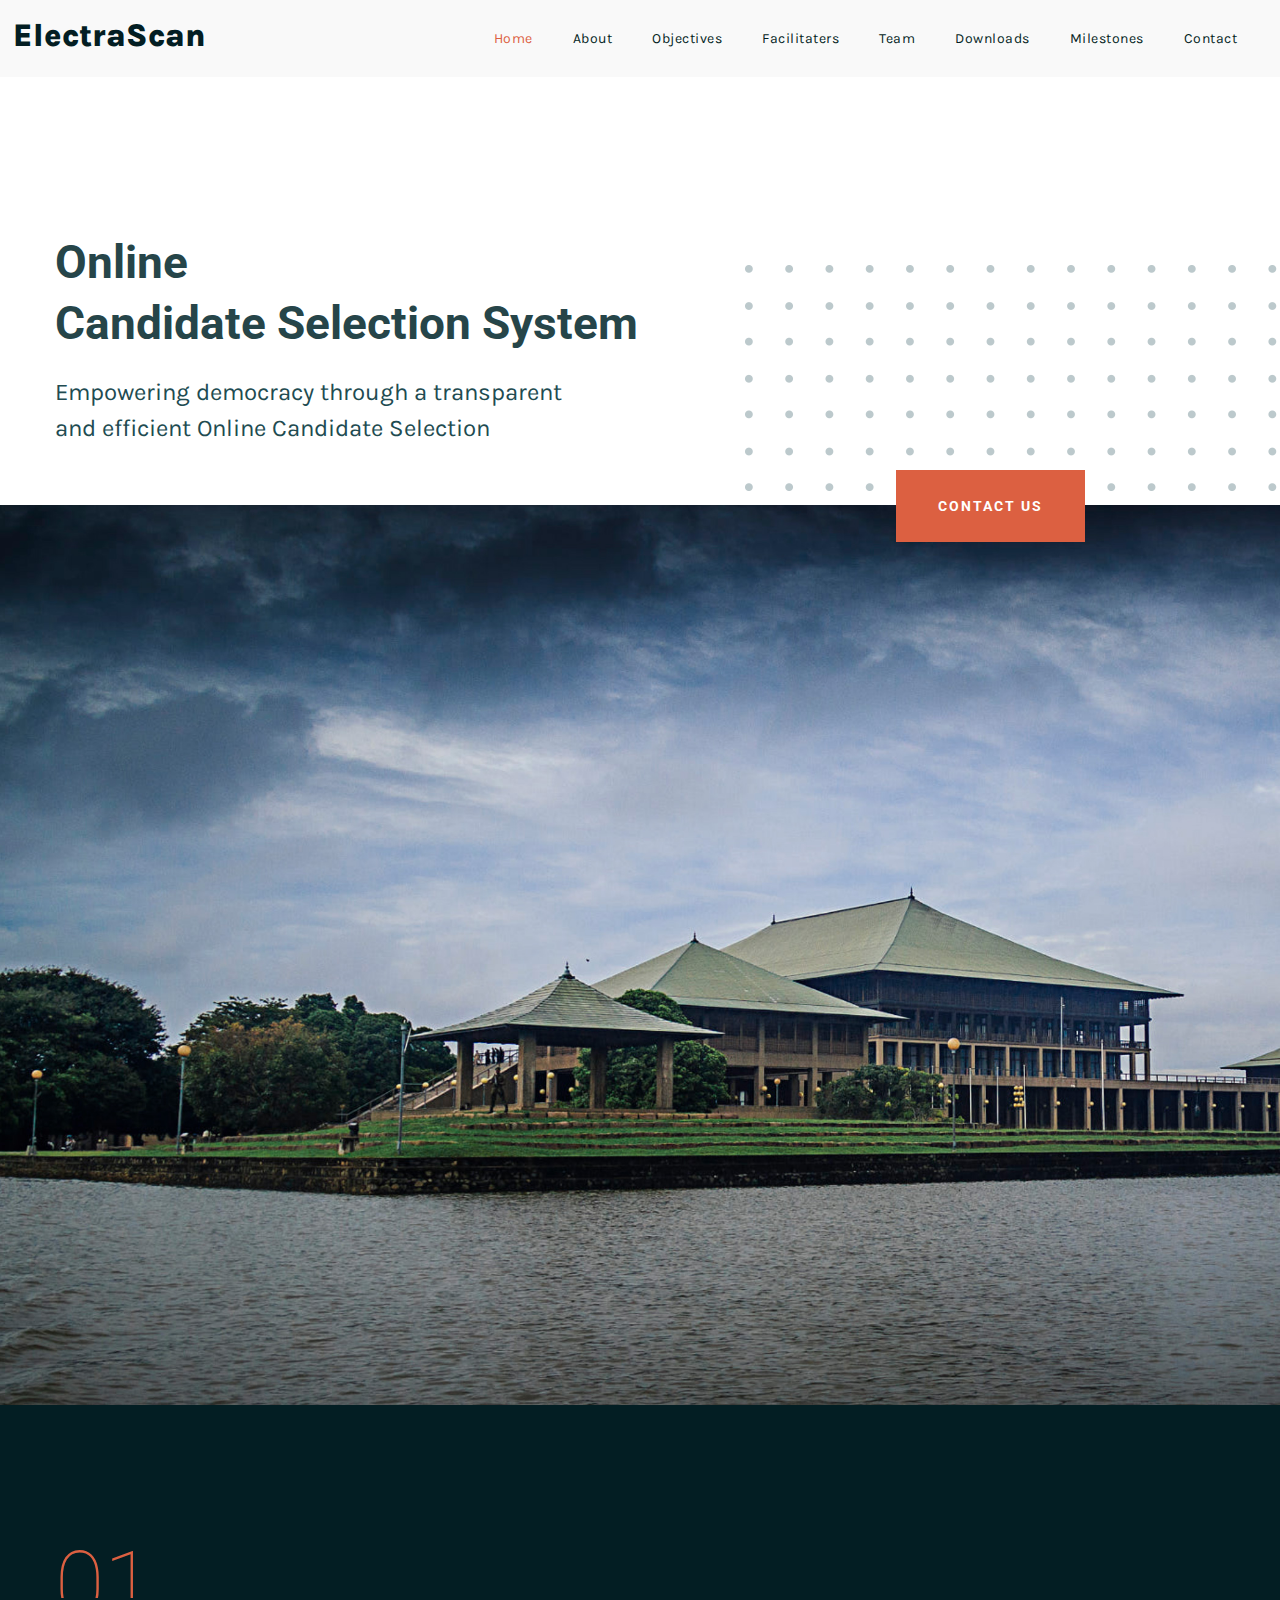
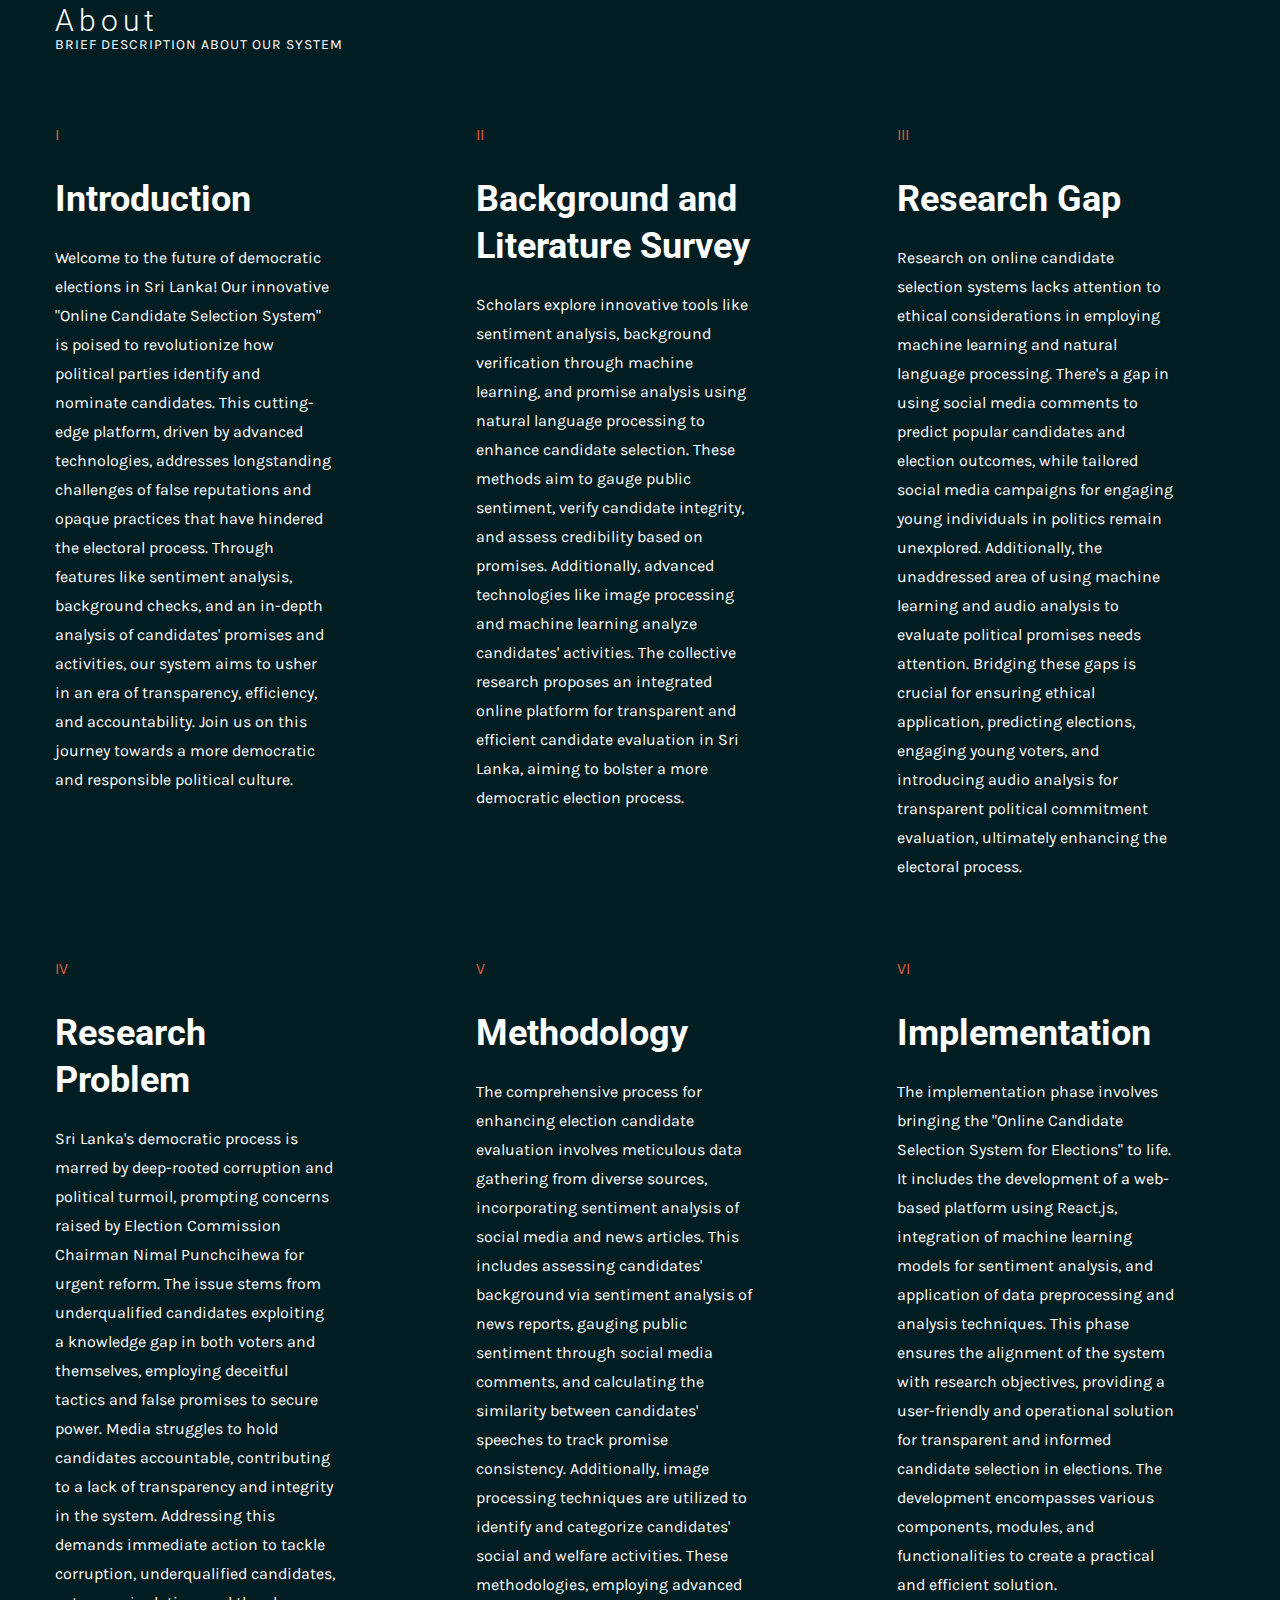
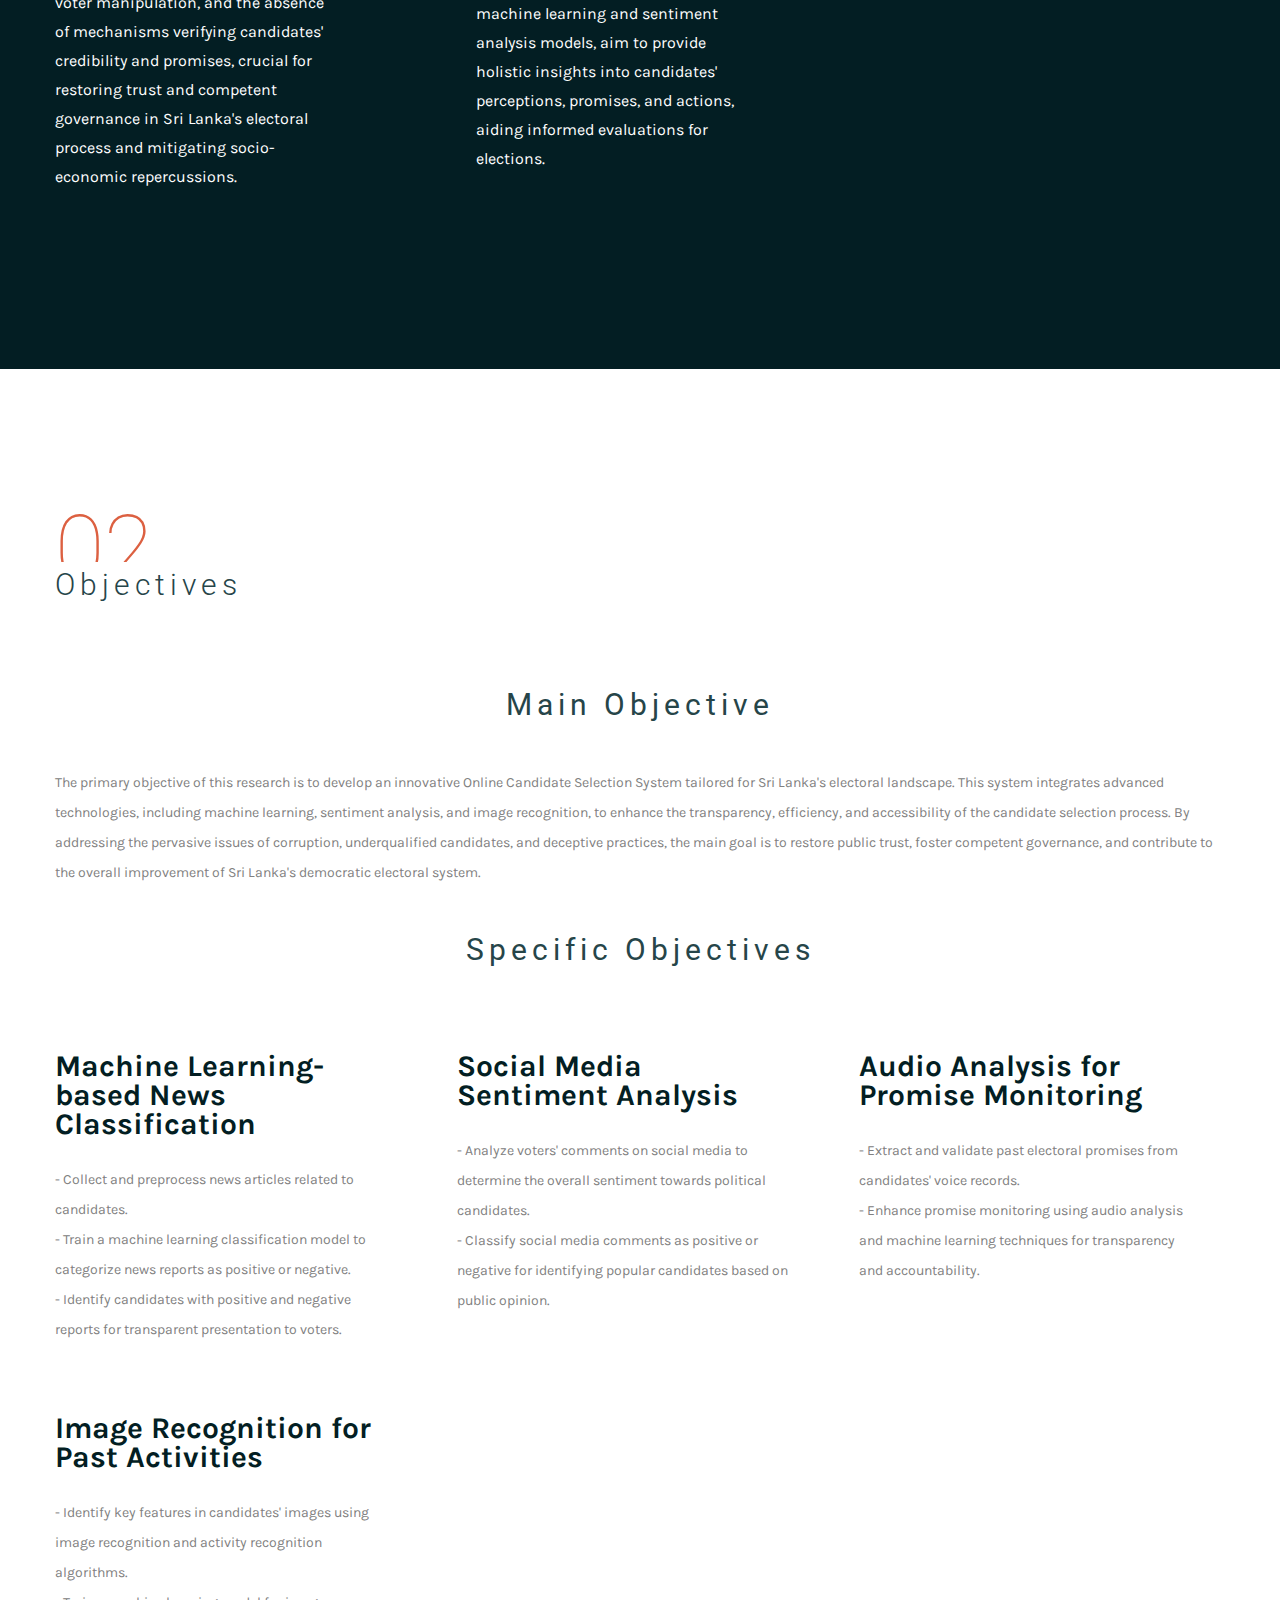
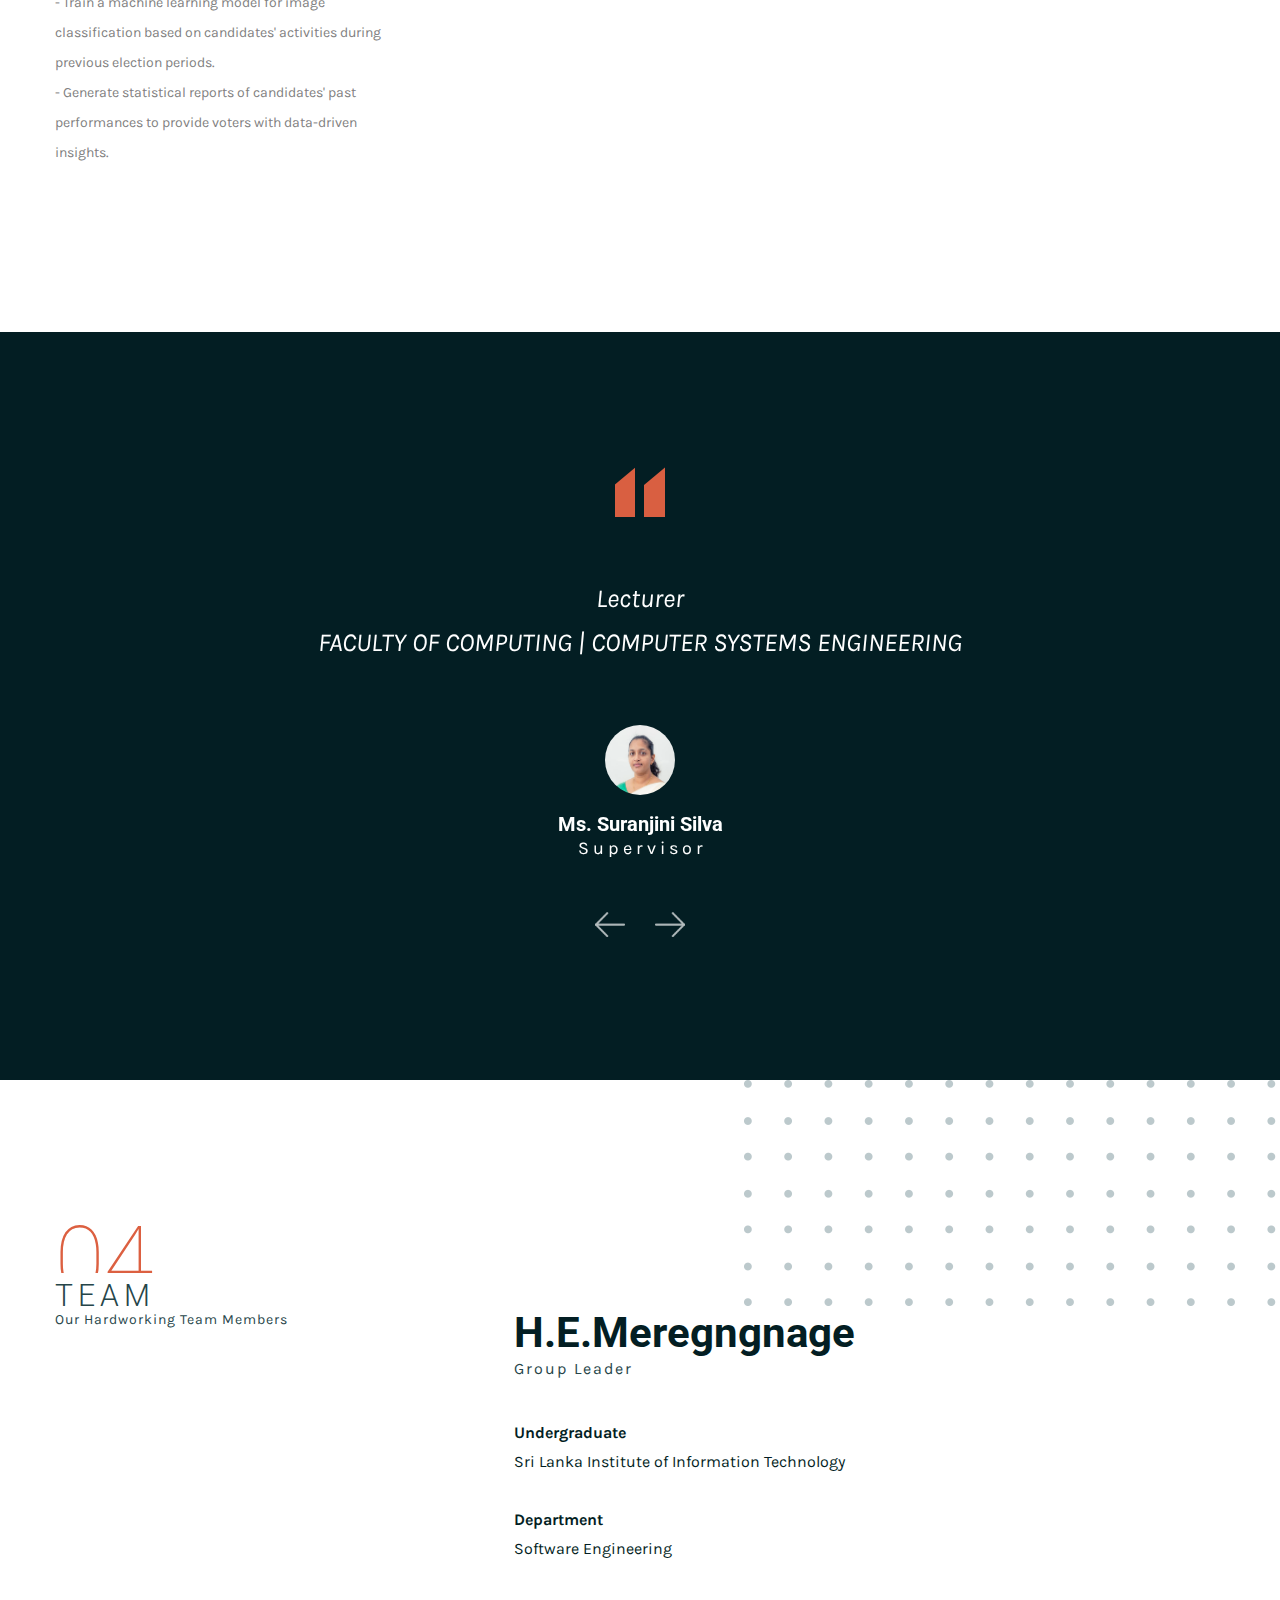
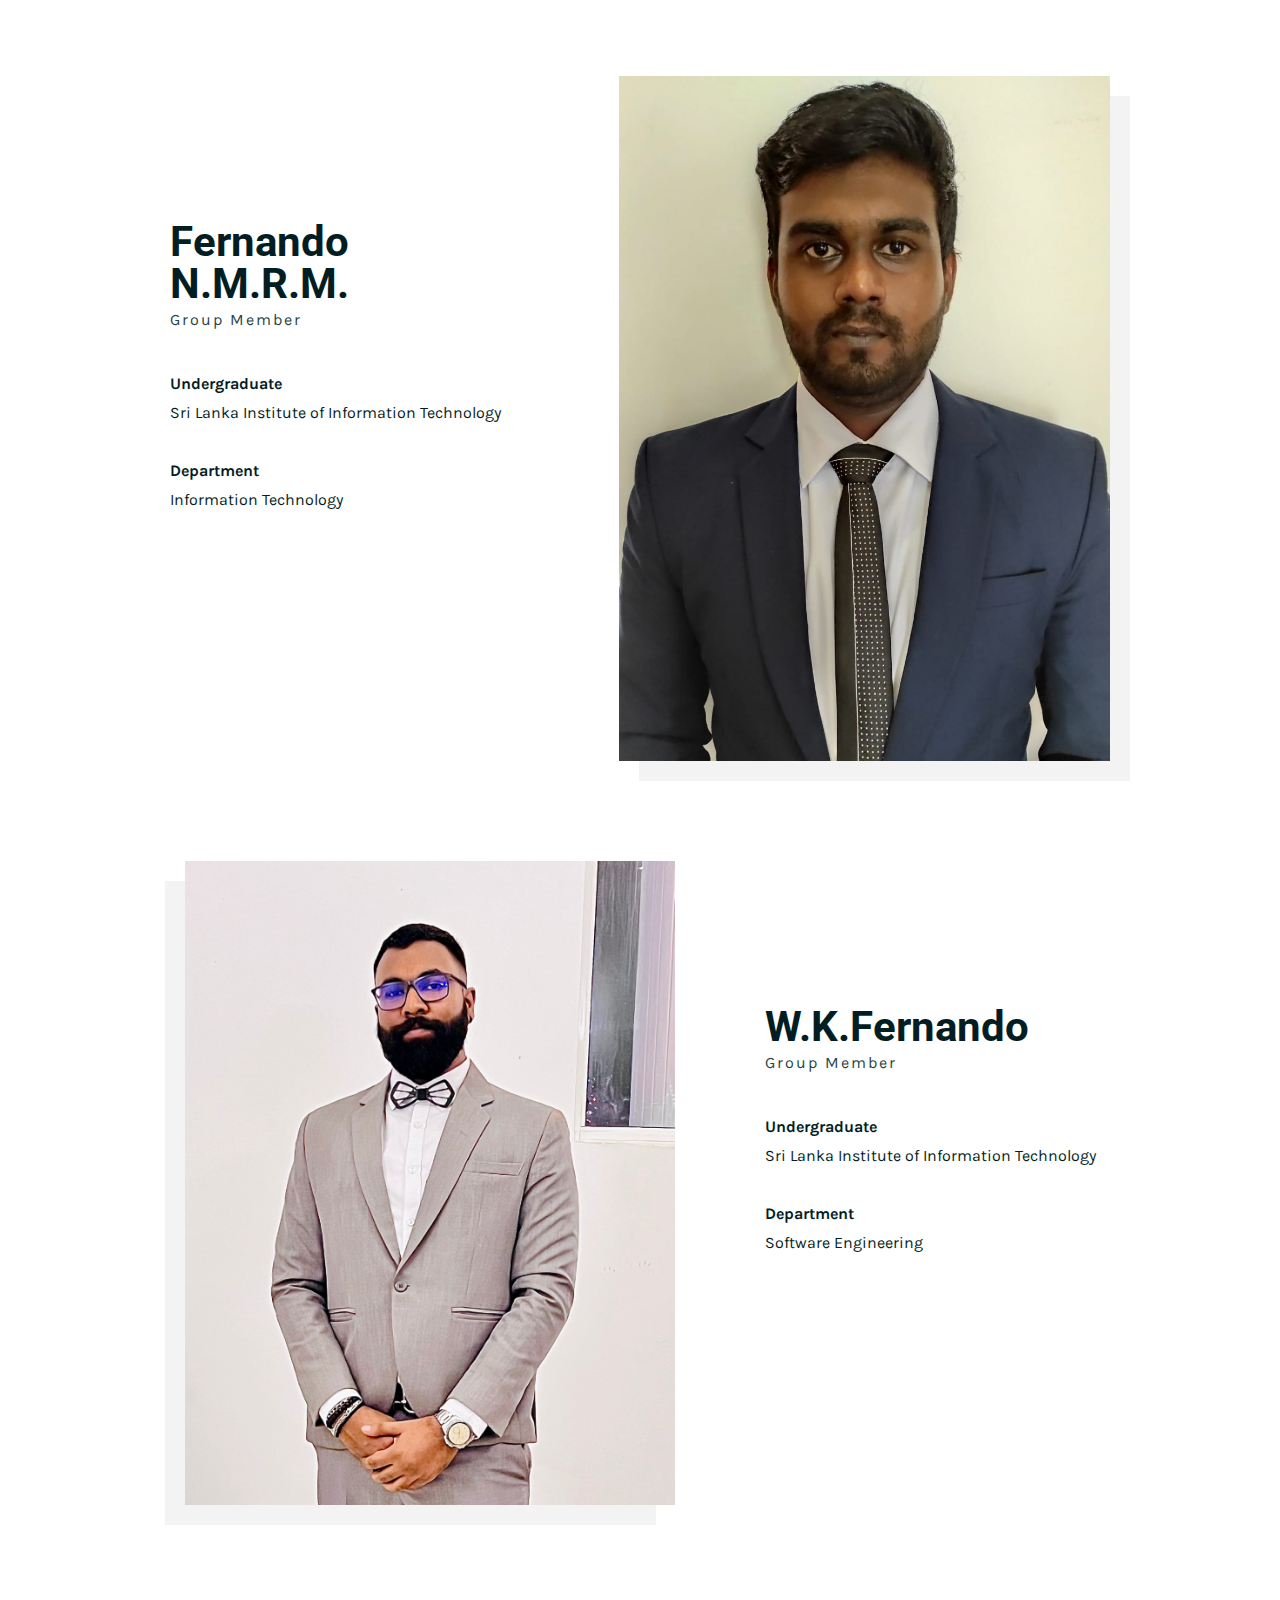
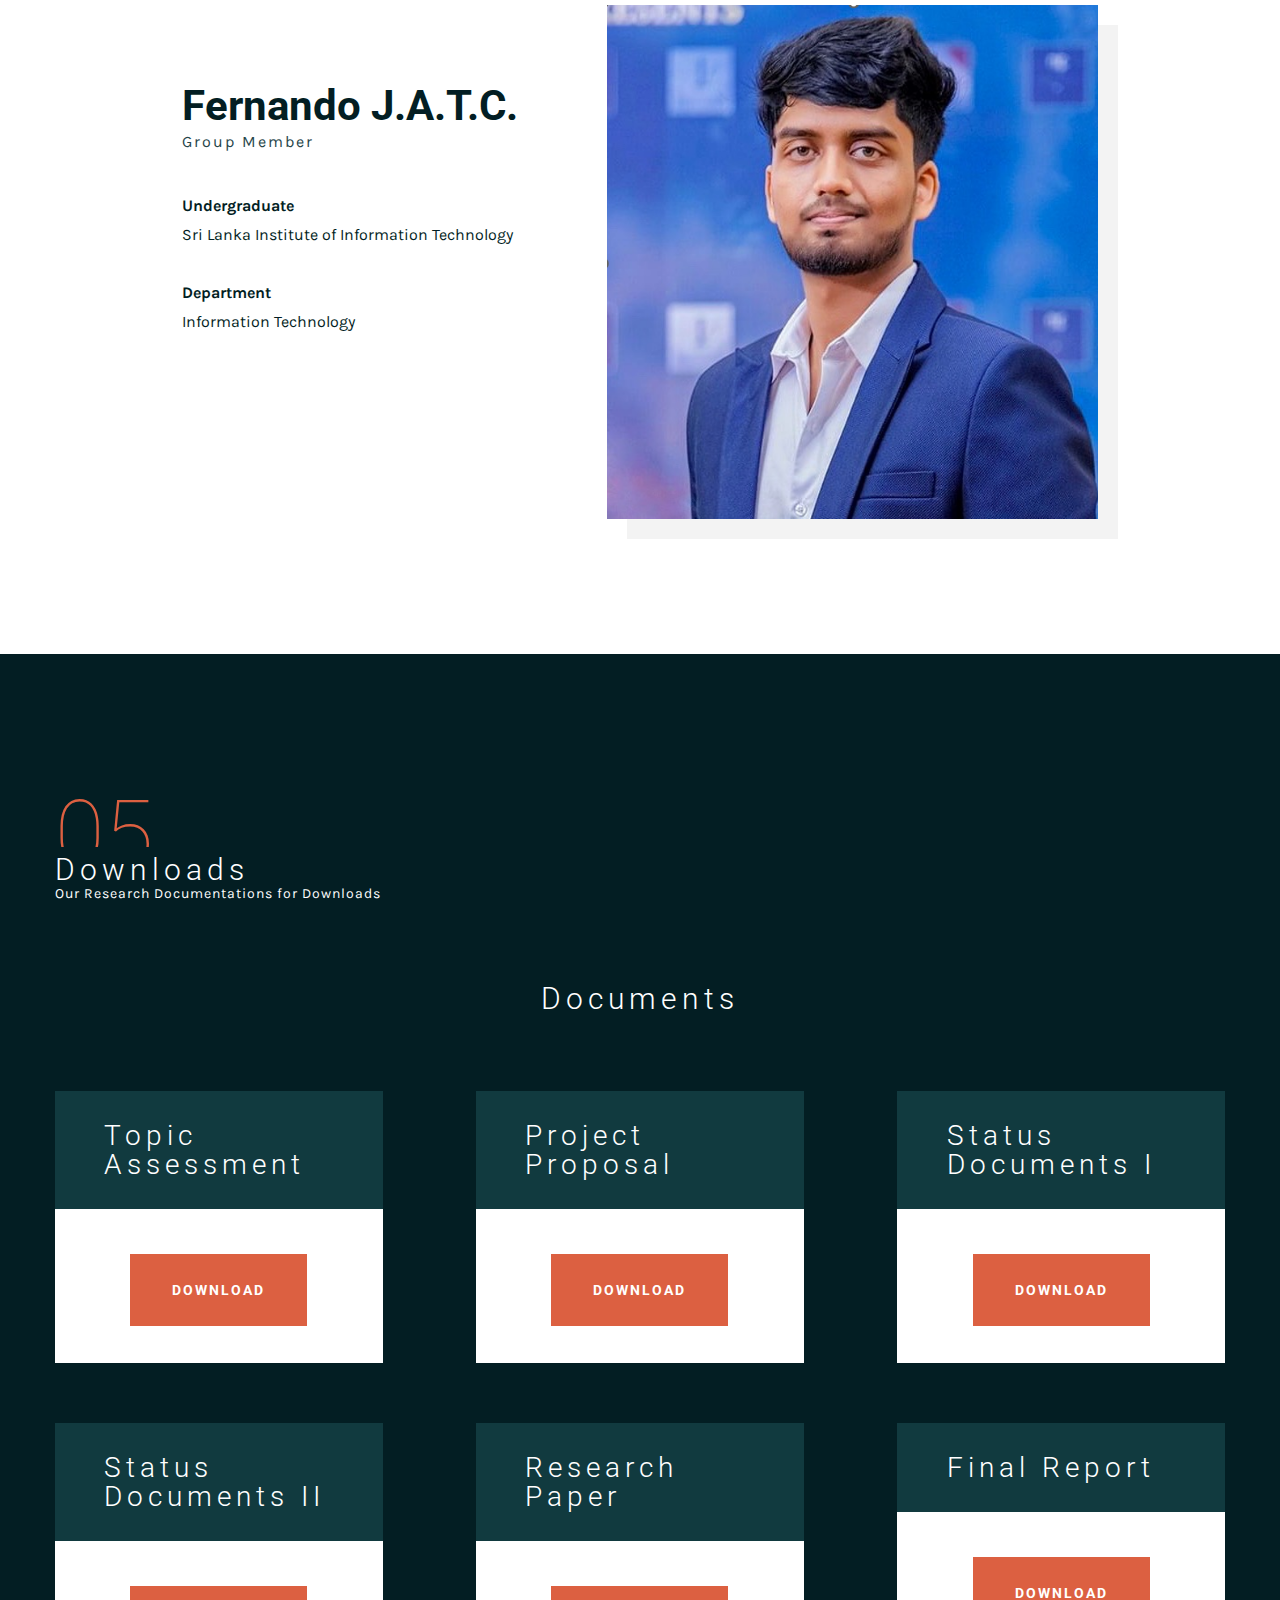
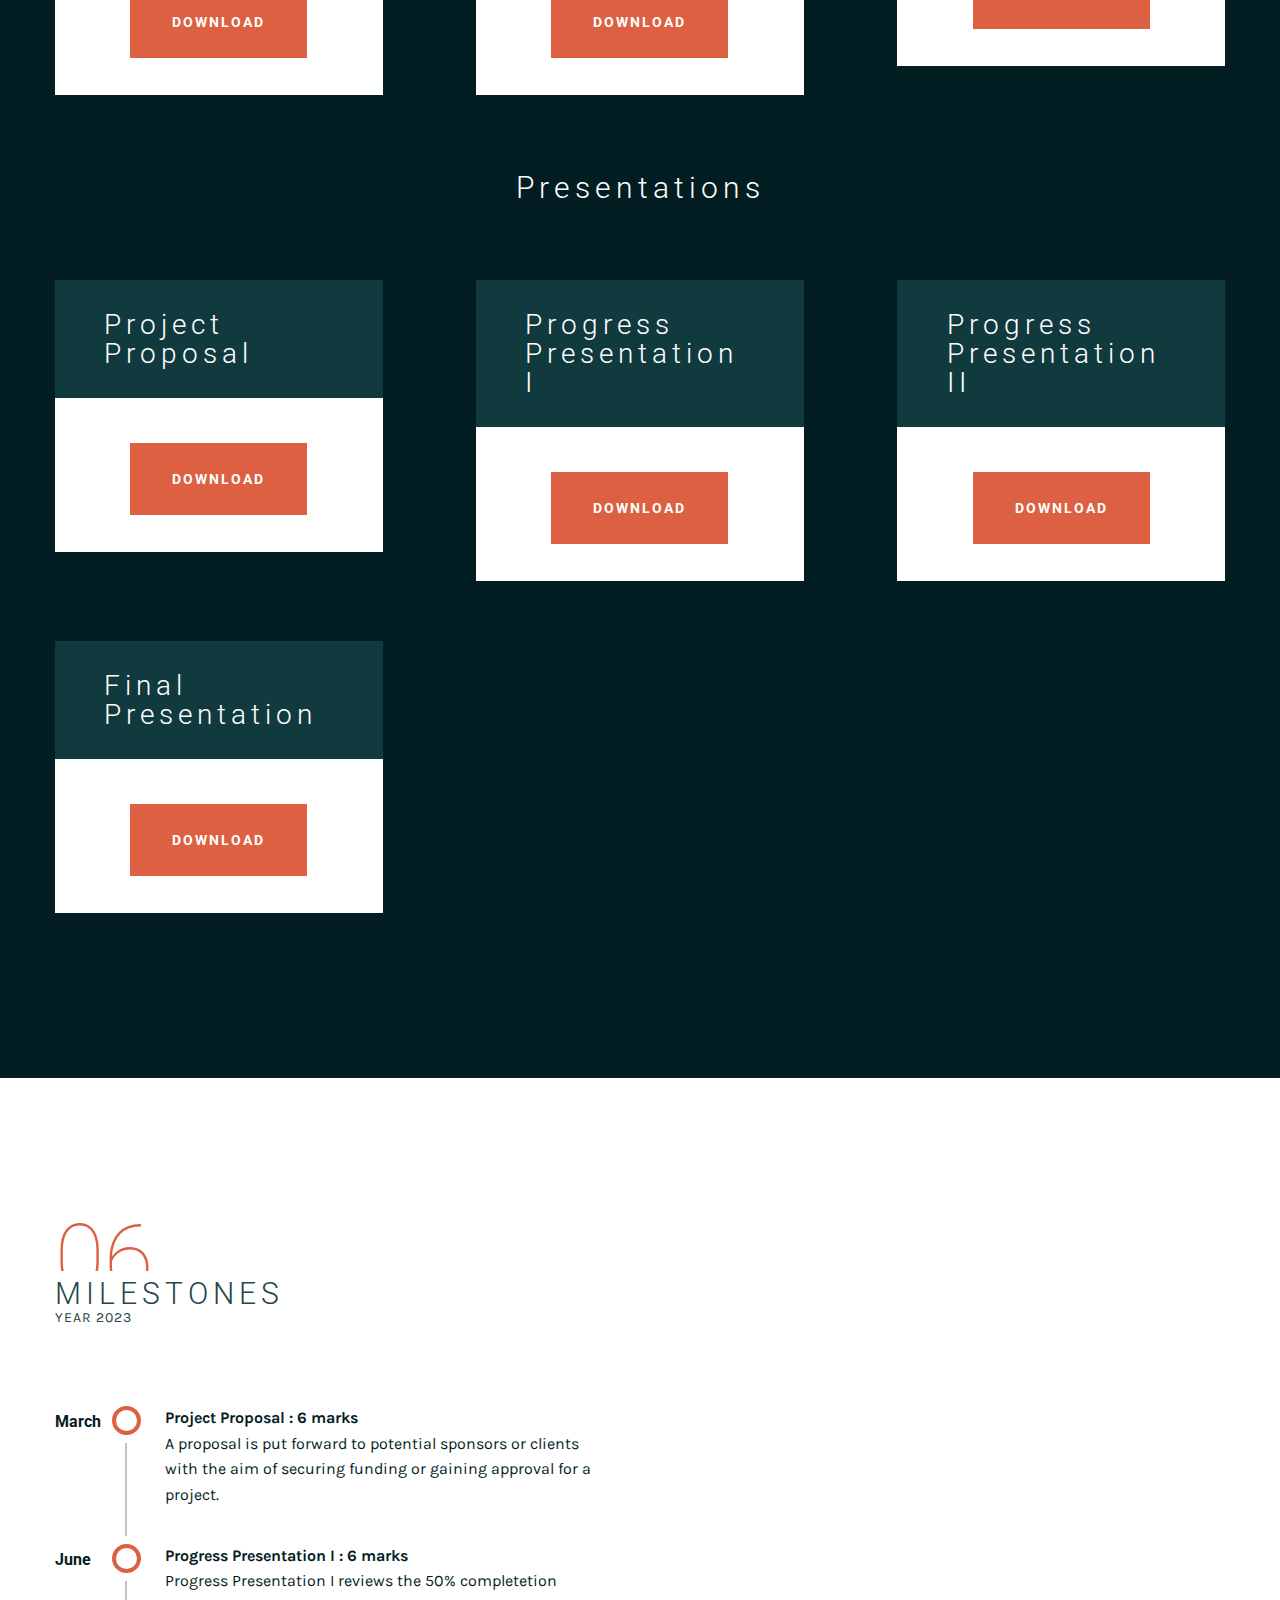
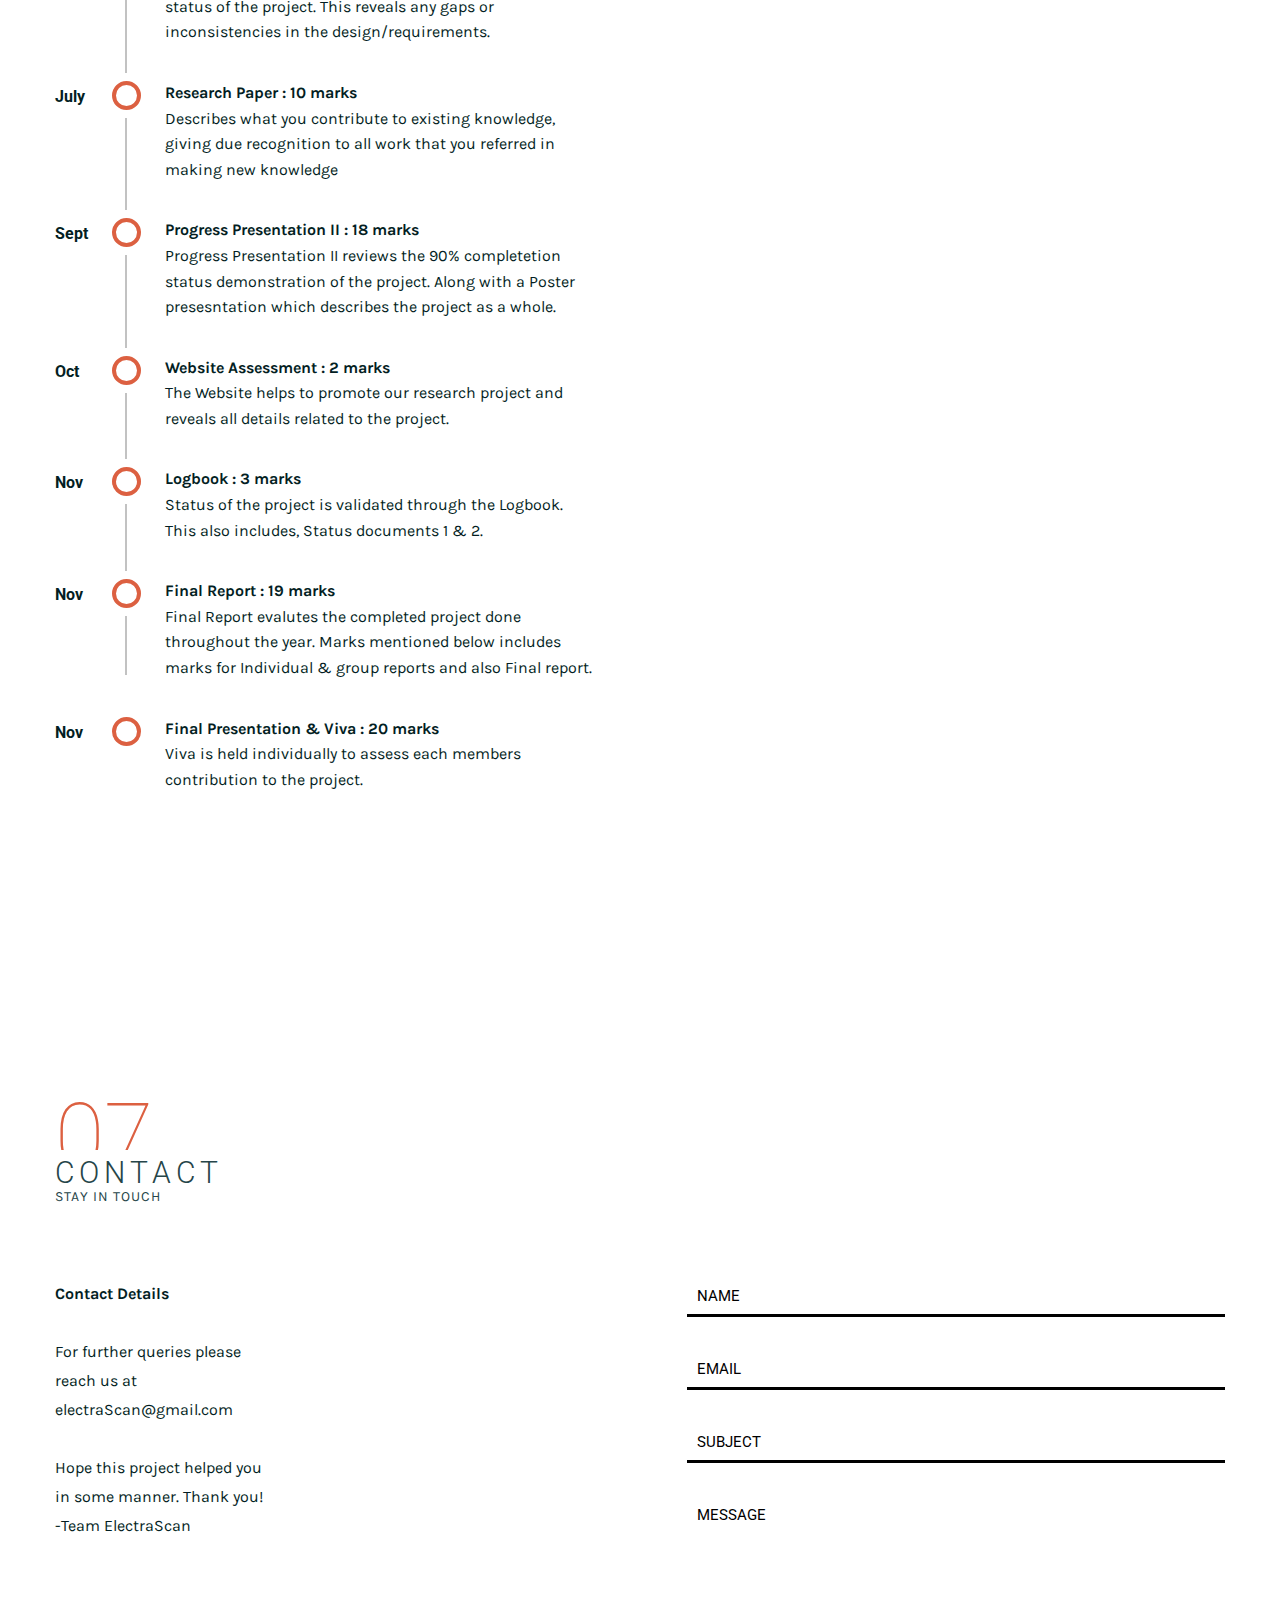
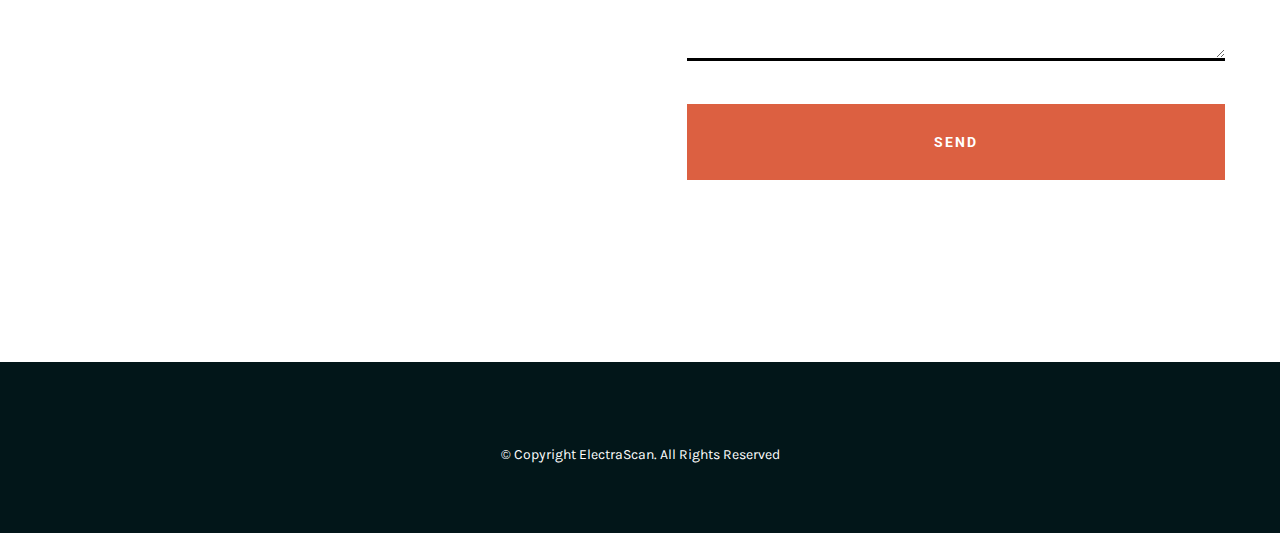
==== index.html @ d427fdc8 "Add website" ====
<!DOCTYPE HTML>
<html lang="en-US">
    <head>
        <title>ElectraScan</title>
        <meta http-equiv="Content-Type" content="text/html; charset=UTF-8">
        <meta name="description" content="Template by CocoBasic" />
        <meta name="keywords" content="HTML, CSS, JavaScript, PHP" />
        <meta name="author" content="CocoBasic" />
        <meta name="viewport" content="width=device-width, initial-scale=1, maximum-scale=1">

        <link rel="shortcut icon" href="images/elogo.png" />    
        <link href='https://fonts.googleapis.com/css?family=Karla:400,400i%7CRoboto:100,300,400,700,900' rel='stylesheet' type='text/css'>		
        <link rel="stylesheet" type="text/css"  href='style.css' />

        <!--[if lt IE 9]>
                <script src="js/html5shiv.js"></script>            
                <script src="js/respond.min.js"></script>                   
        <![endif]--> 

		<script async src="https://www.googletagmanager.com/gtag/js?id=UA-90924782-1"></script>
		<script>
		window.dataLayer = window.dataLayer || [];
		function gtag(){dataLayer.push(arguments);}
		gtag('js', new Date());
		gtag('config', 'UA-90924782-1', { 'anonymize_ip': true });
		</script> 

    </head>

    <body class="page-template-onepage">

        <div class="site-wrapper">   

            <div class="doc-loader">
                <img src="images/preloader.gif" alt="Loading">
            </div>       

            <header class="header-holder">             
                <div class="menu-wrapper center-relative relative">             
                    <div class="header-logo">
                        <a href="index.html">
                            <!-- <img src="images/logo.png" alt="Meelo"> -->
                            <h3><b>ElectraScan</b></h3>
                        </a>               
                    </div>

                    <div class="toggle-holder">
                        <div id="toggle">
                            <div class="first-menu-line"></div>
                            <div class="second-menu-line"></div>
                            <div class="third-menu-line"></div>
                        </div>
                    </div>

                    <div class="menu-holder">
                        <nav id="header-main-menu">
                            <ul class="main-menu sm sm-clean">
                                <li>
                                    <a href="#home">Home</a>
                                </li>
                                <li>
                                    <a href="#services">About</a>
                                </li>
                                <!-- <li>
                                    <a href="#portfolio">Portfolio</a>
                                </li>
                                <li>
                                    <a href="#clients">Clients</a>
                                </li>                                               -->
                                <li>
                                    <a href="#news">Objectives</a>
                                </li>
                                <li>
                                    <a href="#skills">Facilitaters</a>
                                </li>                                
                                <li>
                                    <a href="#team">Team</a>
                                </li>
                                <li>
                                    <a href="#milestones">Downloads</a>
                                </li>                                
                                <li>
                                    <a href="#about">Milestones</a>
                                </li>
                                <!-- <li>
                                    <a href="#pricing">Pricing</a>
                                </li>                                 -->
                                <li>
                                    <a href="#contact">Contact</a>
                                </li>
                            </ul>
                        </nav>                       
                    </div>
                    <div class="clear"></div>   
                </div>
            </header>                  

            <div id="content" class="site-content center-relative">        

                <!-- Home Section -->
                <div id="home" class="section no-page-title">                                 
                    <div class="section-wrapper block content-1170 center-relative">                        
                        <div class="content-wrapper">
                            <h1 class="entry-title big-title">
                                Online <br/>Candidate 
                                Selection System
                            </h1>
                            <p class="site-description">
                                Empowering democracy through a transparent<br/> and efficient Online Candidate Selection
                            </p>
                            <br>
                        </div>                        
                    </div>
                    <div class="home-full-width">
                        <img class="dots" src="images/dots.png" alt="Dots" />
                        <a href="#contact" class="button home-button">CONTACT US</a>                                                    
                        <div class="home-full-width-background">
                            <!-- <img class="logo-icon" src="images/icon_logo.png" alt="Meelo Icon" />                                                      -->
                        </div>                        
                    </div>
                </div> 

                <!-- Services Section -->
                <div id="services" class="section">                                 
                    <div class="section-wrapper block content-1170 center-relative">                        

                        <div class="page-title-holder">
                            <p class="up-title-text">01</p>
                            <h2 class="entry-title">About</h2>
                            <p class="page-description">BRIEF DESCRIPTION ABOUT OUR SYSTEM</p>                            
                        </div>

                        <div class="content-wrapper">

                            <div class="one_third">
                                <div class="service-holder bottom-50">
                                    <p class="service-num">I</p>
                                    <div class="service-txt">
                                        <h4>Introduction</h4>
                                        <p>Welcome to the future of democratic elections in Sri Lanka! Our innovative "Online Candidate Selection System" is poised to revolutionize how political parties identify and nominate candidates. This cutting-edge platform, driven by advanced technologies, addresses longstanding challenges of false reputations and opaque practices that have hindered the electoral process. Through features like sentiment analysis, background checks, and an in-depth analysis of candidates' promises and activities, our system aims to usher in an era of transparency, efficiency, and accountability. Join us on this journey towards a more democratic and responsible political culture.</p>
                                    </div>
                                </div>
                            </div>

                            <div class="one_third">
                                <div class="service-holder bottom-50">
                                    <p class="service-num">II</p>
                                    <div class="service-txt">
                                        <h4>Background and Literature Survey</h4>
                                        <p>Scholars explore innovative tools like sentiment analysis, background verification through machine learning, and promise analysis using natural language processing to enhance candidate selection. These methods aim to gauge public sentiment, verify candidate integrity, and assess credibility based on promises. Additionally, advanced technologies like image processing and machine learning analyze candidates' activities. The collective research proposes an integrated online platform for transparent and efficient candidate evaluation in Sri Lanka, aiming to bolster a more democratic election process.</p>
                                    </div>
                                </div>
                            </div>

                            <div class="one_third last">
                                <div class="service-holder bottom-50">
                                    <p class="service-num">III</p>
                                    <div class="service-txt">
                                        <h4>Research Gap</h4>
                                        <p>Research on online candidate selection systems lacks attention to ethical considerations in employing machine learning and natural language processing. There's a gap in using social media comments to predict popular candidates and election outcomes, while tailored social media campaigns for engaging young individuals in politics remain unexplored. Additionally, the unaddressed area of using machine learning and audio analysis to evaluate political promises needs attention. Bridging these gaps is crucial for ensuring ethical application, predicting elections, engaging young voters, and introducing audio analysis for transparent political commitment evaluation, ultimately enhancing the electoral process.</p>
                                    </div>
                                </div>
                            </div>                            
                            <div class="clear"></div>

                            <div class="one_third">
                                <div class="service-holder">
                                    <p class="service-num">IV</p>
                                    <div class="service-txt">
                                        <h4>Research Problem</h4>
                                        <p>Sri Lanka's democratic process is marred by deep-rooted corruption and political turmoil, prompting concerns raised by Election Commission Chairman Nimal Punchcihewa for urgent reform. The issue stems from underqualified candidates exploiting a knowledge gap in both voters and themselves, employing deceitful tactics and false promises to secure power. Media struggles to hold candidates accountable, contributing to a lack of transparency and integrity in the system. Addressing this demands immediate action to tackle corruption, underqualified candidates, voter manipulation, and the absence of mechanisms verifying candidates' credibility and promises, crucial for restoring trust and competent governance in Sri Lanka's electoral process and mitigating socio-economic repercussions.</p>
                                    </div>
                                </div>
                            </div>

                            <div class="one_third">
                                <div class="service-holder">
                                    <p class="service-num">V</p>
                                    <div class="service-txt">
                                        <h4>Methodology</h4>
                                        <p>The comprehensive process for enhancing election candidate evaluation involves meticulous data gathering from diverse sources, incorporating sentiment analysis of social media and news articles. This includes assessing candidates' background via sentiment analysis of news reports, gauging public sentiment through social media comments, and calculating the similarity between candidates' speeches to track promise consistency. Additionally, image processing techniques are utilized to identify and categorize candidates' social and welfare activities. These methodologies, employing advanced machine learning and sentiment analysis models, aim to provide holistic insights into candidates' perceptions, promises, and actions, aiding informed evaluations for elections.</p>
                                    </div>
                                </div>
                            </div>

                            <div class="one_third last">
                                <div class="service-holder">
                                    <p class="service-num">VI</p>
                                    <div class="service-txt">
                                        <h4>Implementation</h4>
                                        <p>The implementation phase involves bringing the "Online Candidate Selection System for Elections" to life. It includes the development of a web-based platform using React.js, integration of machine learning models for sentiment analysis, and application of data preprocessing and analysis techniques. This phase ensures the alignment of the system with research objectives, providing a user-friendly and operational solution for transparent and informed candidate selection in elections. The development encompasses various components, modules, and functionalities to create a practical and efficient solution.</p>
                                    </div>
                                </div>
                            </div>
                            <div class="clear"></div>
                        </div>                        
                    </div>
                </div> 

                <!-- Portfolio Section -->
                <!-- <div id="portfolio" class="section">                                 
                    <div class="section-wrapper block content-1170 center-relative">                        

                        <div class="page-title-holder">
                            <p class="up-title-text">02</p>
                            <h2 class="entry-title">PORTFOLIO</h2>
                            <p class="page-description">CHECK OUR WORK</p>                            
                        </div>

                        <div class="content-wrapper">

                            <div class="one_half ">
                                <h3 class="medium-text">
                                    We are Meelo. <br> 
                                    Creative agency from NY.
                                </h3>
                                <p class="small-text">
                                    Natus error sit volup em in heavy atoms star stuff.
                                </p>
                            </div>

                            <div class="one_half last">
                                Dolore magna aliquam erat volutpat. Ut wisi enim ad minim veniam, quis nostrud exerci tation ullamcorper suscipit lobortis nisl ut aliquip ex ea commodo consequat. Duis autem vel eum iriure dolor in hendrerit in vulputate velit esse molestie consequat, vel illum dolore eu feugiat nulla.
                            </div>
                            <div class="clear"></div>
                            <br>

                            <div id="portfolio-wrapper">
                                <div class="portfolio-load-content-holder"></div>
                                <div class="grid" id="portfolio-grid">
                                    <div class="grid-sizer"></div>

                                    <div id="p-item-1" class="grid-item element-item p_one_half">                                        
                                        <a class="item-link ajax-portfolio" href="portfolio-1.html" data-id="1">
                                            <img src="images/portfolio_item_01.jpg" alt="" />
                                            <div class="portfolio-text-holder">
                                                <p class="portfolio-desc">INTERIOR</p>
                                                <p class="portfolio-title">Light</p>
                                            </div>
                                        </a>
                                    </div>

                                    <div id="p-item-2" class="grid-item element-item p_one_half">
                                        <a class="item-link ajax-portfolio" href="portfolio-2.html" data-id="2">
                                            <img src="images/portfolio_item_03.jpg" alt="" />
                                            <div class="portfolio-text-holder">
                                                <p class="portfolio-desc">BRANDING</p>
                                                <p class="portfolio-title">Packaging</p>
                                            </div>
                                        </a>
                                    </div>

                                    <div id="p-item-3" class="grid-item element-item p_one_fourth">
                                        <a class="item-link ajax-portfolio" href="portfolio-3.html" data-id="3">
                                            <img src="images/portfolio_item_02.jpg" alt="" />
                                            <div class="portfolio-text-holder">
                                                <p class="portfolio-desc">CREATIVE</p>
                                                <p class="portfolio-title">PSD Mockup</p>
                                            </div>
                                        </a>
                                    </div>

                                    <div id="p-item-4" class="grid-item element-item p_one_fourth">
                                        <a class="item-link ajax-portfolio" href="portfolio-4.html" data-id="4">
                                            <img src="images/portfolio_item_04.jpg" alt="" />
                                            <div class="portfolio-text-holder">
                                                <p class="portfolio-desc">ARCHITECTURE</p>
                                                <p class="portfolio-title">Pillars</p>
                                            </div>
                                        </a>
                                    </div>

                                </div>
                            </div>                           
                        </div>                        
                    </div>
                </div>  -->

                <!-- Clients Section -->
                <!-- <div id="clients" class="section no-page-title">                                 
                    
                </div>  -->

                <!-- News Section -->
                <div id="news" class="section">                                 
                    <div class="section-wrapper block content-1170 center-relative">                        

                        <div class="page-title-holder">
                            <p class="up-title-text">02</p>
                            <h2 class="entry-title">Objectives</h2>
                            <!-- <p class="page-description">UPDATES</p>                             -->
                        </div>

                        <div class="content-wrapper">
                            <div class="blog-holder-scode latest-posts-scode block center-relative">

                                <div class="objective-container">
                                    <h2 class="entry-title"><b>
                                        Main Objective</b>
                                    </h2>
                                </div>

                                <div class="objective-container">
                                    <div>
                                        <span class="entry-date published">The primary objective of this research is to develop an innovative Online Candidate Selection System tailored for Sri Lanka's electoral landscape. This system integrates advanced technologies, including machine learning, sentiment analysis, and image recognition, to enhance the transparency, efficiency, and accessibility of the candidate selection process. By addressing the pervasive issues of corruption, underqualified candidates, and deceptive practices, the main goal is to restore public trust, foster competent governance, and contribute to the overall improvement of Sri Lanka's democratic electoral system.</span>
                                    </div>
                                </div>
                                
                                
                                <div class="clear"></div> 

                                <div class="objective-container">
                                    <h2 class="entry-title"><b>
                                        Specific Objectives</b>
                                    </h2>
                                </div>

                                <article class="relative blog-item-holder-scode">
                                    <h4 class="entry-title">
                                        Machine Learning-based News Classification
                                    </h4>
                                    <span class="entry-date published">   - Collect and preprocess news articles related to candidates.
                                        <br/>- Train a machine learning classification model to categorize news reports as positive or negative.
                                        <br/>- Identify candidates with positive and negative reports for transparent presentation to voters.
                                     </span>
                                </article>

                                <article class="relative blog-item-holder-scode">
                                    <h4 class="entry-title">
                                        Social Media Sentiment Analysis
                                    </h4>
                                    <span class="entry-date published">   - Analyze voters' comments on social media to determine the overall sentiment towards political candidates.
                                       <br/> - Classify social media comments as positive or negative for identifying popular candidates based on public opinion.
                                     </span>
                                </article>

                                <article class="relative blog-item-holder-scode">
                                    <h4 class="entry-title">
                                        Audio Analysis for Promise Monitoring
                                    </h4>
                                    <span class="entry-date published">   - Extract and validate past electoral promises from candidates' voice records.
                                        <br/>- Enhance promise monitoring using audio analysis and machine learning techniques for transparency and accountability.
                                     </span>
                                </article>  
                                
                                <article class="relative blog-item-holder-scode">
                                    <h4 class="entry-title">
                                        Image Recognition for Past Activities
                                    </h4>
                                    <span class="entry-date published">   
                                        - Identify key features in candidates' images using image recognition and activity recognition algorithms.
                                        <br/> - Train a machine learning model for image classification based on candidates' activities during previous election periods.
                                        <br/> - Generate statistical reports of candidates' past performances to provide voters with data-driven insights.

                                     </span>
                                </article>  
                            </div>
                        </div>                        
                    </div>
                </div> 

                <!-- Skills Section -->
                <div id="skills" class="section no-page-title">                                 
                    <div class="section-wrapper block content-1170 center-relative">                        
                        <div class="content-wrapper">
                            <script>
                                var textSlider_speed = "2000";
                                var textSlider_auto = "true";
                                var textSlider_hover = "true";
                            </script>
                            <div class="text-slider-wrapper relative">
                                <div class="text-slider-header-quotes"></div>
                                <div id="textSlider" class="text-slider slider owl-carousel owl-theme">                                    

                                    <div class="text-slide">
                                        <p class="text-slide-content">
                                            Lecturer<br/>
FACULTY OF COMPUTING | COMPUTER SYSTEMS ENGINEERING
                                        </p>
                                        <img class="text-slide-img" src="images/super.png" alt="" />
                                        <div class="text-slide-info">
                                            <p class="text-slide-name">Ms. Suranjini Silva</p>
                                            <p class="text-slide-position">Supervisor</p>
                                        </div>
                                    </div>                                

                                    <div class="text-slide">
                                        <p class="text-slide-content">
                                            Assistant Lecturer<br/>
FACULTY OF COMPUTING | COMPUTER SYSTEMS ENGINEERING
                                        </p>
                                        <img class="text-slide-img" src="images/cosuper.png" alt="" />
                                        <div class="text-slide-info">
                                            <p class="text-slide-name">Ms. Rangi Liyanage</p>
                                            <p class="text-slide-position">Co-Supervisor</p>
                                        </div>
                                    </div>                       
                                </div>
                            </div>                        
                        </div>
                    </div> 
                </div> 

                <!-- Team Section -->
                <div id="team" class="section">                                 
                    <div class="section-wrapper block content-1170 center-relative">                        

                        <div class="page-title-holder">
                            <p class="up-title-text">04</p>
                            <h2 class="entry-title">TEAM</h2>
                            <p class="page-description">Our Hardworking Team Members</p>                            
                        </div>

                        <div class="content-wrapper">

                            <div class="member member-left">
                                <div class="member-wrapper">
                                    <div class="member-image-holder">
                                        <img src="images/Hansaka.jpg" alt="" />
                                    </div>
                                    <div class="member-info">
                                        <div class="member-name">
                                            H.E.Meregngnage
                                        </div>
                                        <p class="member-postition">Group Leader</p>
                                        <div class="member-content">
                                            <p>
                                                <b>Undergraduate</b><br/>
                                                Sri Lanka Institute of Information Technology<br/><br/>
                                                <b>Department</b><br/>
                                                Software Engineering
                                            </p>
                                        </div>
                                    </div>
                                </div>
                            </div>

                            <div class="member big-screen member-right top-100">
                                <div class="member-wrapper">
                                    <div class="member-info">
                                        <div class="member-name">
                                            Fernando N.M.R.M.
                                        </div>
                                        <p class="member-postition">
                                            Group Member
                                        </p>
                                        <div class="member-content">
                                            <p>
                                                <b>Undergraduate</b><br/>
                                                Sri Lanka Institute of Information Technology<br/><br/>
                                                <b>Department</b><br/>
                                                Information Technology
                                            </p>
                                        </div>
                                    </div>
                                    <div class="member-image-holder">
                                        <img src="images/Romesh.jpg" alt="" />
                                    </div>
                                </div>
                            </div>

                            <div class="member member-left top-100">
                                <div class="member-wrapper">
                                    <div class="member-image-holder">
                                        <img src="images/Kusal.jpg" alt="" />
                                    </div>
                                    <div class="member-info">
                                        <div class="member-name">W.K.Fernando</div>
                                        <p class="member-postition">Group Member</p>
                                        <div class="member-content">
                                            <p>
                                                <b>Undergraduate</b><br/>
                                                Sri Lanka Institute of Information Technology<br/><br/>
                                                <b>Department</b><br/>
                                                Software Engineering
                                            </p>
                                            
                                        </div>
                                    </div>
                                </div>
                            </div>

                            <div class="member big-screen member-right top-100">
                                <div class="member-wrapper">
                                    <div class="member-info">
                                        <div class="member-name">
                                            Fernando J.A.T.C.
                                        </div>
                                        <p class="member-postition">
                                            Group Member
                                        </p>
                                        <div class="member-content">
                                            <p>
                                                <b>Undergraduate</b><br/>
                                                Sri Lanka Institute of Information Technology<br/><br/>
                                                <b>Department</b><br/>
                                                Information Technology
                                            </p>
                                        </div>
                                    </div>
                                    <div class="member-image-holder">
                                        <img src="images/Thilina.png" alt="" />
                                    </div>
                                </div>
                            </div>
                        </div>
                        <div class="clear"></div>
                    </div>
                </div> 

                <!-- Milestones Section -->
                <div id="milestones" class="section">                                 
                    <div class="section-wrapper block content-1170 center-relative">                        

                        <div class="page-title-holder">
                            <p class="up-title-text">05</p>
                            <h2 class="entry-title">Downloads</h2>
                            <p class="page-description">Our Research Documentations for Downloads</p>                            
                        </div>

                        <div class="download-container">
                            <h2 class="entry-title">
                                Documents
                            </h2>
                        </div>

                        <div class="content-wrapper">

                            <div class="one_third">
                                <div class="pricing-table">                                
                                    <div class="pricing-table-header">
                                        <div class="pricing-table-title">Topic Assessment</div>                                                
                                    </div>
                                    <div class="pricing-button">
                                        <a href="https://drive.google.com/drive/folders/1g973yM0H2LqstA0eIsl3oO9Xh0xWHICt?usp=sharing" target="_blank" class="button">DOWNLOAD</a>
                                    </div>
                                </div>
                            </div>

                            <div class="one_third">
                                <div class="pricing-table">                                
                                    <div class="pricing-table-header">
                                        <div class="pricing-table-title">Project Proposal</div>                                                
                                    </div>
                                    <div class="pricing-button">
                                        <a href="https://drive.google.com/drive/folders/1LEV_zaNo5KNc6ujHigAtw5XPW1Tujiuv?usp=sharing" target="_blank" class="button">DOWNLOAD</a>
                                    </div>
                                </div>
                            </div>
                            

                            <div class="one_third last">
                                <div class="pricing-table">                                
                                    <div class="pricing-table-header">
                                        <div class="pricing-table-title">Status Documents I</div>                                                
                                    </div>
                                    <div class="pricing-button">
                                        <a href="https://drive.google.com/drive/folders/15ubwmdITxb_UCb08EQFDFM9wkt5pnaKy?usp=sharing" target="_blank" class="button">DOWNLOAD</a>
                                    </div>
                                </div>
                            </div>

                            <div class="clear"></div>

                            <div class="one_third">
                                <div class="pricing-table">                                
                                    <div class="pricing-table-header">
                                        <div class="pricing-table-title">Status Documents II</div>                                                
                                    </div>
                                    <div class="pricing-button">
                                        <a href="https://drive.google.com/drive/folders/1XZLx08P3twDQanmEz2HfmlXVXMyHArwv?usp=sharing" target="_blank" class="button">DOWNLOAD</a>
                                    </div>
                                </div>
                            </div>

                            <div class="one_third">
                                <div class="pricing-table">                                
                                    <div class="pricing-table-header">
                                        <div class="pricing-table-title">Research Paper</div>                                                
                                    </div>
                                    <div class="pricing-button">
                                        <a href="https://drive.google.com/drive/folders/1A5e0re89dkWT0tR5lJBUcVsNpr2q1oP_?usp=sharing" target="_blank" class="button">DOWNLOAD</a>
                                    </div>
                                </div>
                            </div>

                            <div class="one_third last">
                                <div class="pricing-table">                                
                                    <div class="pricing-table-header">
                                        <div class="pricing-table-title">Final Report</div>                                                
                                    </div>
                                    <div class="pricing-button">
                                        <a href="https://drive.google.com/drive/folders/1oF-l2W6OGooQEoJL9NF7IKiDEAgX1sIo?usp=sharing" target="_blank" class="button">DOWNLOAD</a>
                                    </div>
                                </div>
                            </div>
                            <div class="clear"></div>

                        </div>   
                        
                        <div class="download-container">
                            <h2 class="entry-title">
                                Presentations
                            </h2>
                        </div>

                        <div class="content-wrapper">

                            <div class="one_third">
                                <div class="pricing-table">                                
                                    <div class="pricing-table-header">
                                        <div class="pricing-table-title">Project Proposal</div>                                                
                                    </div>
                                    <div class="pricing-button">
                                        <a href="https://drive.google.com/drive/folders/1H1y3s35p9tWZeA2J0G-4gKp2nt_GIXvD?usp=sharing" target="_blank" class="button">DOWNLOAD</a>
                                    </div>
                                </div>
                            </div>

                            <div class="one_third">
                                <div class="pricing-table">                                
                                    <div class="pricing-table-header">
                                        <div class="pricing-table-title">Progress Presentation I</div>                                                
                                    </div>
                                    <div class="pricing-button">
                                        <a href="https://drive.google.com/drive/folders/1sa2bNdygNH0tYr4qsOdaL3IGDpml4PTK?usp=sharing" target="_blank" class="button">DOWNLOAD</a>
                                    </div>
                                </div>
                            </div>

                            <div class="one_third last">
                                <div class="pricing-table">                                
                                    <div class="pricing-table-header">
                                        <div class="pricing-table-title">Progress Presentation II</div>                                                
                                    </div>
                                    <div class="pricing-button">
                                        <a href="https://drive.google.com/drive/folders/1kiaWRYADxLyOQw-CBIBdbaNEjNCmEcvT?usp=sharing" target="_blank" class="button">DOWNLOAD</a>
                                    </div>
                                </div>
                            </div>
                            <div class="clear"></div>

                            <div class="one_third last">
                                <div class="pricing-table">                                
                                    <div class="pricing-table-header">
                                        <div class="pricing-table-title">Final Presentation</div>                                                
                                    </div>
                                    <div class="pricing-button">
                                        <a href="https://drive.google.com/drive/folders/1mq4FIWNZ4_Z7r0yF8WVJ2UAs6XEVFrEI?usp=sharing" target="_blank" class="button">DOWNLOAD</a>
                                    </div>
                                </div>
                            </div>
                            <div class="clear"></div>


                        </div>


                    </div>
                </div> 

                <!-- About Section -->
                <div id="about" class="section">                                 
                    <div class="section-wrapper block content-1170 center-relative">                        

                        <div class="page-title-holder">
                            <p class="up-title-text">06</p>
                            <h2 class="entry-title">MILESTONES</h2>
                            <p class="page-description">YEAR 2023</p>                            
                        </div>

                        <div class="content-wrapper">
                            <!-- <p>
                                <img src="images/about_image_01.jpg" alt="" />
                            </p>
                            <br> -->
                            <!-- <h3 class="medium-text">
                                We are Meelo. <br> 
                                Creative agency from NY.
                            </h3>
                            <br>

                            <div class="one_half">
                                <p class="small-text">
                                    Natus error sit volup em in heavy atoms star stuff.
                                </p>
                                <p>
                                    Minim veniam, quis nostrud exerci tation ullam corper suscipit lobortis nisl ut aliquip ex ea com modo consequat duis autem vel eumiriu dolor in hendrerit in vulputate velit esse molestie con.
                                </p>
                                <br>
                                <p>
                                    Dolore magna aliquam erat volutpat. Ut wisi enim ad minim veniam, quis nostrud exerci tation ullamcorper suscipit lobortis nisl ut aliquip ex ea commodo consequat. Duis autem vel eum iriure dolor in hendrerit in vulputate velit esse molestie consequat, vel illum dolore eu feugiat nulla.
                                </p>
                                <br>
                                <div class="button-holder text-left">
                                    <a href="#contact" class="button">CONTACT US</a>
                                </div>
                            </div> -->

                            <div class="one_half last">
                                <ul class="timeline-holder">

                                    <li class="timeline-event">
                                        <span class="timeline-circle"></span>
                                        <div class="timeline-event-content">
                                            <b>Project Proposal : 6 marks </b><br/>
                                            A proposal is put forward to potential sponsors or clients with the aim of securing funding or gaining approval for a project.
                                        </div>
                                        <div class="timeline-event-date">March</div>
                                    </li>

                                    <li class="timeline-event">
                                        <span class="timeline-circle"></span>
                                        <div class="timeline-event-content">
                                            <b>Progress Presentation I : 6 marks </b><br/>
                                            Progress Presentation I reviews the 50% completetion status of the project. This reveals any gaps or inconsistencies in the design/requirements.
                                        </div>
                                        <div class="timeline-event-date">June</div>
                                    </li>

                                    <li class="timeline-event">
                                        <span class="timeline-circle"></span>
                                        <div class="timeline-event-content">
                                            <b>Research Paper : 10 marks </b><br/>
                                            Describes what you contribute to existing knowledge, giving due recognition to all work that you referred in making new knowledge
                                        </div>
                                        <div class="timeline-event-date">July</div>
                                    </li>

                                    <li class="timeline-event">
                                        <span class="timeline-circle"></span>
                                        <div class="timeline-event-content">
                                            <b>Progress Presentation II : 18 marks </b><br/>
                                            Progress Presentation II reviews the 90% completetion status demonstration of the project. Along with a Poster presesntation which describes the project as a whole.
                                        </div>
                                        <div class="timeline-event-date">Sept</div>
                                    </li>

                                    <li class="timeline-event">
                                        <span class="timeline-circle"></span>
                                        <div class="timeline-event-content">
                                            <b>Website Assessment : 2 marks </b><br/>
                                            The Website helps to promote our research project and reveals all details related to the project.
                                        </div>
                                        <div class="timeline-event-date">Oct</div>
                                    </li>

                                    <li class="timeline-event">
                                        <span class="timeline-circle"></span>
                                        <div class="timeline-event-content">
                                            <b>Logbook : 3 marks </b><br/>
                                            Status of the project is validated through the Logbook. This also includes, Status documents 1 & 2.
                                        </div>
                                        <div class="timeline-event-date">Nov</div>
                                    </li>

                                    <li class="timeline-event">
                                        <span class="timeline-circle"></span>
                                        <div class="timeline-event-content">
                                            <b>Final Report : 19 marks </b><br/>
                                            Final Report evalutes the completed project done throughout the year. Marks mentioned below includes marks for Individual & group reports and also Final report.
                                        </div>
                                        <div class="timeline-event-date">Nov</div>
                                    </li>

                                    <li class="timeline-event">
                                        <span class="timeline-circle"></span>
                                        <div class="timeline-event-content">
                                            <b>Final Presentation & Viva : 20 marks </b><br/>
                                            Viva is held individually to assess each members contribution to the project.
                                        </div>
                                        <div class="timeline-event-date">Nov</div>
                                    </li>
                                </ul>
                            </div>
                            <div class="clear"></div>
                        </div>                        
                    </div>
                </div> 

                <!-- Pricing Section -->
                <!-- <div id="pricing" class="section">                                 
                    
                </div>  -->

                <!-- Contact Section -->
                <div id="contact" class="section">                                 
                    <div class="section-wrapper block content-1170 center-relative">                        

                        <div class="page-title-holder">
                            <p class="up-title-text">07</p>
                            <h2 class="entry-title">CONTACT</h2>
                            <p class="page-description">STAY IN TOUCH</p>                            
                        </div>

                        <div class="content-wrapper">

                            <div class="one_fourth">
                                <p>
                                    <b>Contact Details</b><br/><br/>

For further queries please reach us at <br/><a href="mailto:hansakaeranda99@gmail.com">electraScan@gmail.com</a><br/><br/>

Hope this project helped you in some manner. Thank you!<br/>

-Team ElectraScan
                                </p>
                                
                            </div>

                            <div class="one_fourth">
                                <!-- <div class="info-code">
                                    <p class="info-code-title">WEB</p>               
                                    <p class="info-code-content">
                                        <a href="https://cocobasic.com">www.cocobasic.com</a>
                                    </p>
                                </div>

                                <div class="info-code">
                                    <p class="info-code-title">ADDRESS</p>               
                                    <p class="info-code-content">
                                        <a href="https://www.google.rs/maps/place/New+York,+NY,+USA/@40.6971494,-74.2598655,10z/data=!3m1!4b1!4m5!3m4!1s0x89c24fa5d33f083b:0xc80b8f06e177fe62!8m2!3d40.7127753!4d-74.0059728" target="_blank">
                                            New York, NY, United States
                                        </a>
                                    </p>
                                </div>

                                <div class="info-code">
                                    <p class="info-code-title">PHONE</p>               
                                    <p class="info-code-content">
                                        <a href="tel:123456789">+123.456.789</a>
                                    </p>
                                </div>

                                <div class="info-code">
                                    <p class="info-code-title">HOURS</p>               
                                    <p class="info-code-content">6:00 am – 2:00 am</p>
                                </div> -->
                            </div>

                            <div class="one_half last">
                                <div class="contact-form">
                                    <p>
                                        <input id="name" type="text" name="your-name" placeholder="NAME">
                                    </p>
                                    <p>
                                        <input id="contact-email" type="email" name="your-email" placeholder="EMAIL">
                                    </p>                                    
                                    <p>
                                        <input id="subject" type="text" name="your-subject" placeholder="SUBJECT">
                                    </p>
                                    <p>
                                        <textarea id="message" name="your-message" placeholder="MESSAGE"></textarea>
                                    </p>
                                    <p class="contact-submit-holder">
                                        <input type="submit" value="SEND">
                                    </p>  
                                </div>
                            </div>
                            <div class="clear"></div>
                        </div>                        
                    </div>
                </div> 
            </div>

            <!-- Footer -->
            <footer class="footer">
                <div class="footer-content center-relative">

                    <!-- <div class="footer-logo">
                        <img src="images/logo.png" alt="Meelo">
                    </div>         -->

                    <!-- <div class="footer-mail">                                
                        <a href="mailto:hello@site.com">hello@cocobasic.com</a>               
                    </div>

                    <div class="footer-phone">            
                        <a href="tel:123456789">+123.456.789</a>               
                    </div>

                    <div class="social-holder">
                        <a href="#">
                            <span class="fa fa-twitter"></span>
                        </a>
                        <a href="#">
                            <span class="fa fa-facebook"></span>
                        </a>
                        <a href="#">
                            <span class="fa fa-behance"></span>
                        </a>
                        <a href="#">
                            <span class="fa fa-dribbble"></span>
                        </a> 
                    </div> -->

                    <div class="copyright-holder">
                        © Copyright <a href="#">ElectraScan</a>. All Rights Reserved            
                    </div>
                </div>
            </footer>
        </div>

        <!--Load JavaScript-->
        <script src="js/jquery.js"></script>			                                       
        <script src="js/jquery.sticky.js"></script>			                                               
        <script src='js/imagesloaded.pkgd.js'></script>                
        <script src='js/jquery.fitvids.js'></script>                
        <script src='js/jquery.smartmenus.min.js'></script>                                 
        <script src='js/isotope.pkgd.js'></script>                                                 
        <script src='js/owl.carousel.min.js'></script>                                 
        <script src='js/main.js'></script>
    </body>
</html>
---- style.css ----
/*------------------------------------------------------------------
[Table of contents]
1. 3rd Part CSS Libraries
2. Global CSS
        2.1 Button CSS
        2.2 Image/Text Slider CSS
        2.3 Columns CSS
        2.4 Global Header Logo/Menu CSS
3. Home Section CSS
4. Services Section CSS
5. Portfolio Section CSS
6. Clients Section CSS
7. News Section CSS
8. Skills Section CSS
9. Team Section CSS
10. Millstones Section CSS
11. About Section CSS
12. Pricing Section CSS
13. Contact Section CSS
14. Blog Page CSS
15. Single Post CSS
16. Footer CSS
17. Responsive CSS
-------------------------------------------------------------------*/

/* ===================================
    1. 3rd Part CSS Libraries
====================================== */

@import url("css/clear.css");
@import url("css/font-awesome.min.css");
@import url("css/sm-clean.css");
@import url("css/owl.carousel.min.css");
@import url("css/owl.theme.default.min.css");
@import url("css/common.css");


/* ===================================
    2. Global CSS
====================================== */

body {
    font-family: 'Karla', sans-serif;
    font-size: 16px;
    line-height: 29px;
    font-weight: 400;
    color: #031e23;
    background-color: #ffffff;
    overflow-x: hidden;   
}

body a {    
    color: #031e23;
    transition: color .3s ease;
    text-decoration: none;
}

body a:hover {
    color: #dc6041; 
}

body p, 
body pre {
    margin-bottom: 13px;
}

.site-wrapper img {
    max-width: 100%;
    max-height: 100%;
    width: auto;
    height: auto;
}

.objective-container {
    display: flex;
    justify-content: center;
    align-items: center;
    margin-bottom: 40px;
}

.download-container{
    display: flex;
    justify-content: center;
    align-items: center;
    margin-bottom: 40px;
    color: #fff;
    margin-top: 40px;
}

.doc-loader {
    position: fixed;
    left: 0px;
    top: 0px;
    width: 100%;
    height: 100%;
    z-index: 99999;
    background-color: #fff;
}

.doc-loader img {
    width: 100px;
    height: 100px;
    position: absolute;
    top: 50%;    
    left: 50%;
    transform: translate(-50%, -50%);
}

.content-1170 {
    width: 1170px;    
    max-width: 95%;
}

.content-740 {
    width: 740px;
    max-width: 95%;
}

.content-570 {
    width: 570px;
    max-width: 95%;
}

.pagination-holder {
    margin: 60px 0;
}

.vertical-aligned-logo .pagination-holder {
    margin-bottom: 160px;
}

.section {
    position: relative;
}

.section-wrapper {
    position: relative;
    padding: 135px 0;
}

.animate {
    opacity: 0;
    transition: .3s ease-in;    
    transform: translate(0px,70px);
}

.animate.show-it {
    opacity: 1;    
    transform: translate(0px,0px);
}

.white-text {
    color: #fff !important;
}

.big-title {
    font-family: 'Roboto', sans-serif;
    font-weight: 700;
    font-size: 46px;    
    line-height: 133%;
    color: #264549;
}

.site-description {
    font-size: 24px;
    line-height: 150%;
    color: #214b51;
    margin-bottom: 0;
    padding-bottom: 30px;
}

p.up-title-text {
    font-family: 'Roboto', sans-serif;
    font-size: 90px;
    font-weight: 100;
    color: #dc6041;
    line-height: 100%;
    margin-bottom: 0;
    height: 58px;
    overflow: hidden;
}

p.page-description {
    color: #264549;
    font-size: 14px;
    line-height: 100%;
    letter-spacing: 1px;
    margin-top: -5px;
}

.info-code-title {
    font-size: 16px;
    color: #000;
    letter-spacing: 2px;
    margin-bottom: 0;
    line-height: 120%;
}

.info-code-content, 
.info-code-content a {
    color: #b3b3b3;
    margin-bottom: 30px;
}

.medium-text {
    font-family: 'Roboto', sans-serif;
    color: #031e23;
    font-size: 42px;
    line-height: 112%;
    font-weight: 700;
    padding: 0 0 10px;
}

.small-text {
    font-size: 22px;
    line-height: 130%;
    color: #dc6041;
    padding-bottom: 10px;
}

.isotope.no-transition,
.isotope.no-transition .isotope-item,
.isotope .isotope-item.no-transition {    
    transition-duration: 0s;
}

.page-title-holder {
    margin-bottom: 75px;
}

.section h1.entry-title:not(.big-title),
.section h2.entry-title {
    font-family: 'Roboto', sans-serif;
    font-size: 30px;
    line-height: 150%;
    font-weight: 300;
    word-break: break-word;
    color: #264549;
    letter-spacing: 5px;
    padding: 0;
}

.page .page-content {
    background-color: #fff;
    padding: 75px;    
}


/* ===================================
    2.1 Button CSS
====================================== */

a.button {
    font-family: 'Roboto', sans-serif;
    font-size: 14px;
    line-height: 14px;
    font-weight: 700;
    color: #fff;
    background-color: #dc6041;
    border: 2px solid #dc6041;
    display: inline-block;
    text-align: center;
    padding: 27px 40px;
    cursor: pointer;
    vertical-align: middle;
    text-decoration: none;
    transition: all .2s linear;
    margin-bottom: 17px;    
    letter-spacing: 2px;
}

a.button:hover {
    background-color: #fff;
    color: #dc6041;
}



/* ===================================
    2.2 Image/Text Slider CSS
====================================== */

.image-slider-wrapper {
    margin-bottom: 20px;
}

.single-content-wrapper .image-slider-wrapper {
    margin-bottom: 10px;
}

.single-post-header-content .image-slider-wrapper {
    margin-bottom: 0;
}

.owl-carousel .owl-stage-outer {
    height: auto !important;
}

.owl-theme .owl-dots {
    padding-top: 25px;
    line-height: 0;
}

.owl-theme .owl-dots .owl-dot span {
    margin: 0;
    background-color: rgba(255, 255, 255, 0.5);
    transition: all .2s ease;
    width: 17px;
    height: 17px;
    border-radius: 90%;
}

.owl-theme .owl-dots .owl-dot {
    transition: all .3s ease;
    border: 2px solid #dc6041;
    margin: 3px;
    border-radius: 90%;
}

.owl-theme .owl-dots .owl-dot:hover span {
    background-color: #fff;
}

.owl-theme .owl-dots .owl-dot.active {
    background-color: #dc6041;
}

.owl-theme .owl-dots .owl-dot.active span {
    background-color: transparent;
}

.text-slider-wrapper {
    font-size: 24px;
    line-height: 35px;
    padding: 0 50px;
    color: #fff;
}

.text-slider-header-quotes {
    background-image: url(images/quotes_image.png);
    background-repeat: no-repeat;
    width: 50px;
    height: 50px;
    background-size: cover;
    display: block;
    margin-left: auto;
    margin-right: auto;
    margin-bottom: 60px;
}

.text-slider-wrapper .text-slide {
    font-size: 26px;
    line-height: 170%;
    overflow: hidden;
    max-width: 960px;
    text-align: center;
    margin: 0 auto;
}

.text-slider-wrapper .text-slide:after {
    content: "";
    display: table;
    clear: both;
}

.text-slider-wrapper .text-slide-name {
    font-family: 'Roboto', sans-serif;
    font-size: 20px;
    font-weight: 700;
    line-height: 100%;
    margin: 5px 0;
}

.text-slider-wrapper .text-slide-position {
    font-size: 18px;
    line-height: 100%;
    letter-spacing: 4px;
    color: #fff;
    margin: 0;
    padding-left: 4px;
}

.text-slider-wrapper img.text-slide-img {
    width: 70px !important;
    height: 70px;
    border-radius: 90%;
    display: inline-block;
}

.text-slide-content {
    margin-bottom: 60px;
    font-style: italic;
}

.text-slider-wrapper .owl-nav {
    margin-top: 45px;
}

.text-slider-wrapper .owl-theme .owl-prev {
    background-image: url('images/nav_left.png') !important;
    background-color: transparent !important;
    font-size: 0;
    width: 30px;
    padding: 0;
    height: 30px;
    background-repeat: no-repeat !important;
    background-size: 30px !important;
    transition: .3s;
    opacity: 0.7;
    margin-right: 15px;
}

.text-slider-wrapper .owl-theme .owl-prev:hover {
    opacity: 1;
}

.text-slider-wrapper .owl-theme .owl-next {
    background-image: url('images/nav_right.png') !important;
    background-color: transparent !important;
    font-size: 0;
    width: 30px;
    padding: 0;
    height: 30px;
    background-repeat: no-repeat !important;
    background-size: 30px !important;
    transition: .3s;
    opacity: 0.7;
    margin-left: 15px;
}

.text-slider-wrapper .owl-theme .owl-next:hover {    
    opacity: 1;
}

@-webkit-keyframes fadeIn {
    from {
        opacity: 0;
    }

    to {
        opacity: 1;
    }
}

@keyframes fadeIn {
    from {
        opacity: 0;
    }

    to {
        opacity: 1;
    }
}

.fadeIn {
    -webkit-animation-name: fadeIn;
    animation-name: fadeIn;
}

@-webkit-keyframes fadeOut {
    from {
        opacity: 1;
    }

    to {
        opacity: 0;
    }
}

@keyframes fadeOut {
    from {
        opacity: 1;
    }

    to {
        opacity: 0;
    }
}

.fadeOut {
    -webkit-animation-name: fadeOut;
    animation-name: fadeOut;
}


/* ===================================
    2.3 Columns CSS
====================================== */

.one_half,  
.one_third,  
.two_third,  
.three_fourth, 
.one_fourth {
    margin-right: 8%;
    float: left;
    position: relative;
    margin-bottom: 30px;
}

.last {
    margin-right: 0 !important;
    clear: right;
}

.one {    
    display: block;
    clear: both;    
    margin-bottom: 30px;
}

.one_half {
    width: 46%;
}

.one_third {
    width: 28%;
}

.two_third {
    width: 64%;
}

.one_fourth {
    width: 19%;
}

.three_fourth {
    width: 73%;
}

.one_half.margin-0 {
    width: 50%;
}

.one_third.margin-0 {
    width: calc(100% / 3);
}

.two_third.margin-0 {
    width: calc(100% / 3 * 2);
}

.one_fourth.margin-0 {
    width: 25%;
}

.three_fourth.margin-0 {
    width: 75%;
}


/* ===================================
    2.4 Global Header Logo/Menu CSS
====================================== */

.sticky-wrapper {
    height: 77px !important;
}

.header-holder {
    z-index: 99 !important;
    width: 100% !important;
    top: 0;
    position: fixed;
    -webkit-transform: translateZ(0);
    background-color: #f9f9f9;
}

.menu-wrapper {
    width: 98%;
    max-width: 1450px;
    min-height: 77px;
}

.header-logo {
    line-height: 0;
    font-size: 0;
    top: 0;
    float: left;
    position: absolute;
}

.header-logo img {
    width: 57px;
    height: 122px;
}

.menu-holder {
    float: right;
    max-width: 85%;    
}

.toggle-holder {
    display: none;
    right: 10px;
    z-index: 1;
    position: absolute;
    top: 50%;
    transform: translateY(-50%);
}

#toggle:hover {
    cursor: pointer;
}

#toggle div {
    height: 3px;
    margin-bottom: 6px;
    background-color: #264549;
    width: 22px;
}

#toggle .second-menu-line {
    -webkit-transition: -webkit-transform 0.3s ease;
    transition: transform 0.3s ease;    
    -webkit-transform: translate3d(10px,0,0);
    transform: translate3d(10px,0,0);
}

#toggle:hover .second-menu-line {
    -webkit-transform: translate3d(0,0,0) !important;
    transform: translate3d(0,0,0) !important;
}

#toggle.on .second-menu-line {
    -webkit-transform: translate3d(-10px,0,0);
    transform: translate3d(-10px,0,0);
}

#toggle .third-menu-line{        
    margin-bottom: 5px;
}

#header-main-menu {
    display: inline-block;
}

.sm-clean .has-submenu {
    padding-right: 35px !important;
}

.sm-clean li a.menu-item-link {
    cursor: pointer;
    color: #264549;
}

.sm-clean a span.sub-arrow {
    right: -3px;
    top: 3px;
}

.sm-clean a.highlighted {
    padding: 15px;
}

.sm-clean a, 
.sm-clean a:hover, 
.sm-clean a:focus, 
.sm-clean a:active {
    font-size: 14px;
    font-weight: 400;
    transition: color .3s ease, 
        background-color .3s ease;
    padding: 15px;
    letter-spacing: 0.5px;
}

.sm-clean ul a, 
.sm-clean ul a:hover, 
.sm-clean ul a:focus, 
.sm-clean ul a:active {
    font-size: 13px;
    line-height: 19px;
    padding: 10px;
    padding-top: 10px !important;
    padding-bottom: 10px !important;
}

.sm-clean {
    background-color: transparent;
    padding: 15px;
}

body .sm-clean a:hover, 
body .main-menu.sm-clean .sub-menu li a:hover, 
body .sm-clean li.active a, 
body .sm-clean li.current-page-ancestor > a, 
body .sm-clean li.current_page_ancestor > a, 
body .sm-clean li.current_page_item > a {
    color: #dc6041;
}

.sm-clean li {
    margin-right: 10px;
}

.sm-clean li:last-child {
    margin-right: 0;
}

.sm-clean ul {
    background-color: #f9f9f9;
}

.sm-clean a.has-submenu {
    padding-right: 24px;
}

.sub-menu a, 
.children a {
    padding-left: 15px !important;
}

.sub-menu .sub-menu, 
.children .children {
    padding-top: 8px;
}

.sub-menu .sub-menu a, 
.children .children a, 
.sub-menu .sub-menu a:hover, 
.children .children a:hover {
    padding-top: 10px !important;
}

@media (min-width: 925px) {

    .sm-clean ul a span.sub-arrow {
        margin-top: 0;
        top: 2px;
    }
    .sm-clean ul {
        padding: 8px 0;
    }
}

.sm-clean > li:last-child > a, 
.sm-clean > li:last-child > *:not(ul) a, 
.sm-clean > li:last-child > ul, 
.sm-clean > li:last-child > ul > li:last-child > a, 
.sm-clean > li:last-child > ul > li:last-child > *:not(ul) a, 
.sm-clean > li:last-child > ul > li:last-child > ul, 
.sm-clean > li:last-child > ul > li:last-child > ul > li:last-child > a, 
.sm-clean > li:last-child > ul > li:last-child > ul > li:last-child > *:not(ul) a, 
.sm-clean > li:last-child > ul > li:last-child > ul > li:last-child > ul, 
.sm-clean > li:last-child > ul > li:last-child > ul > li:last-child > ul > li:last-child > a, 
.sm-clean > li:last-child > ul > li:last-child > ul > li:last-child > ul > li:last-child > *:not(ul) a, 
.sm-clean > li:last-child > ul > li:last-child > ul > li:last-child > ul > li:last-child > ul, 
.sm-clean > li:last-child > ul > li:last-child > ul > li:last-child > ul > li:last-child > ul > li:last-child > a, 
.sm-clean > li:last-child > ul > li:last-child > ul > li:last-child > ul > li:last-child > ul > li:last-child > *:not(ul) a, 
.sm-clean > li:last-child > ul > li:last-child > ul > li:last-child > ul > li:last-child > ul > li:last-child > ul {
    border-radius: 5px;
}


/* ===================================
    3. Home Section CSS
====================================== */

#home.section .section-wrapper {
    padding-bottom: 0;
}

.home-full-width-background {
    background-image: url(images/parliment.jpg);
    background-repeat: no-repeat;
    background-size: cover;
    height: 100vh;
}

.home-full-width {
    position: relative;   
}

.home-button {
    position: absolute;
    top: -35px;
    left: 70%;
    z-index: 98;
}

img.dots {
    position: absolute;
    top: -240px;
    left: calc(50% + 105px);
    z-index: -1;
}

img.logo-icon {
    margin-left: auto;
    margin-right: auto;
    display: block;
    top: 50%;
    position: relative;
    transform: translateY(-50%);
}


/* ===================================
    4. Services Section CSS
====================================== */

#services {
    background-color: #031e23;
}

#services h2.entry-title,
#services p.page-description {
    color: #fff;
}

.service-holder:after {
    content: "";
    display: block;
    clear: both;    
}

.service-txt {
    color: #fff;
    max-width: 280px;
}

.service-txt h4 {
    font-family: 'Roboto', sans-serif;    
    font-size: 36px;
    color: #fff;
    font-weight: 700;
    line-height: 130%;
}

.service-num {
    font-size: 16px;
    color: #dc6041;
    line-height: 100%;
}


/* ===================================
    5. Portfolio Section CSS
====================================== */

#portfolio {
    background-image: url(images/dots.png);
    background-repeat: no-repeat;
    background-position: calc(50% + 430px) 0;
}

#portfolio-wrapper {
    width: 1366px;
    margin-left: -98px;
}


.grid {
    width: 100%;
    margin: 0 auto;
    overflow: hidden;
    position: relative;
    max-width: 100%;
    font-size: 0;
    line-height: 0;
}

.grid-sizer {
    width: 25%;
}

.grid-item {
    float: left;
    font-size: 0;
    line-height: 0;
    width: 100%;
    overflow: hidden;
}

.grid-item.p_one_fourth {
    width: 25%;
}

.grid-item.p_one_half {
    width: 50%;
}

.grid-item.p_three_fourth {
    width: 75%;
}

.grid-item.p_one {
    width: 100%;
}

.grid-item img {
    width: 100% !important;
    height: auto;
    display: block;    
}

.grid-item .entry-holder {
    text-align: center;
    background-color: #fff;
    padding: 50px 20px;
}

.grid-item a.item-link:after {
    content: "";
    display: block;
    position: absolute;
    width: 100%;
    height: 100%;
    background-color: #031e23;
    left: 0;
    top: 0;
    opacity: 0;
    transition: opacity .3s ease-in-out;
}

.portfolio-text-holder {
    position: absolute;
    bottom: 50px;
    left: 50px;
    color: #fff;
    z-index: 1;
    opacity: 0;
    transition: all .3s ease;
}

.portfolio-title {
    font-family: 'Roboto', sans-serif;
    font-weight: 700;
    font-size: 26px;
    line-height: 170%;
    margin-bottom: 0;
}

.portfolio-desc {
    font-size: 12px;
    line-height: 22px;
    letter-spacing: 2px;
    margin-bottom: 0;
}

.grid-item a.item-link:hover:after, 
.grid-item a.item-link:hover .portfolio-text-holder {
    opacity: 1;
}

.more-posts-portfolio-holder {
    min-height: 1px;
    margin-top: 100px;
}

.more-posts-portfolio-holder > a {
    margin-bottom: 0;
}

.more-posts-portfolio-holder.hide {
    visibility: hidden;
    opacity: 0;
    pointer-events: none;
    cursor: default;
}

body .site-wrapper .more-posts-portfolio {
    cursor: pointer;
}

body .site-wrapper .no-more-posts-portfolio, 
body .site-wrapper .more-posts-portfolio-loading {
    display: none;
    cursor: auto;
}

.portfolio-content h1 {
    font-size: 44px;
    color: #000;
    line-height: 130%;
}

.portfolio-load-content-holder {
    opacity: 0;
    transform: translateY(70px);
    transition: all .5s ease;
    width: 1170px;
    max-width: 75%;
    margin: 0 auto;
}

.portfolio-load-content-holder.show {
    transform: translateY(0);
    opacity: 1;
}

.portfolio-load-content-holder.show.viceversa {
    opacity: 0;
    transform: translateY(70px);
}

.portfolio-content-wrapper {
    display: none;
}

.portfolio-content-wrapper.show {
    display: block;
}

#portfolio-grid {
    transition: all .5s ease;
    opacity: 1;
    transform: translateY(0px);
}

#portfolio-grid.hide {
    opacity: 0;
    transform: translateY(70px);    
}

.grid-item a.item-link.loading-portfolio-item-content:after, 
.ajax-portfolio.loading-portfolio-item-content .portfolio-text-holder {
    opacity: 1;
}

.close-icon {
    background-image: url(images/close-left-arrow.png);
    background-repeat: no-repeat;
    width: 70px;
    height: 70px;
    display: inline-block;
    margin-bottom: 20px;
    background-size: 40px;
    background-position: 50%;
    transition: all 0.3s ease;
    cursor: pointer;
    position: absolute;
    left: -100px;
    top: 20px;
}

.close-icon:hover {
    transform: translateX(-5px);
}

.portfolio-item-wrapper {
    margin-top: 100px;
    margin-bottom: 100px;
}


/* ===================================
    6. Clients Section CSS
====================================== */

#clients {
    background-color: #031e23;
}


/* ===================================
    7. News Section CSS
====================================== */

.blog-holder-scode {
    margin-top: 0;
}

.blog-holder-scode article:nth-of-type(3n) {
    margin-right: 0;
}

.blog-item-holder-scode {
    margin: 30px 0;
    width: 27%;
    display: inline-block;
    margin-right: 8%;
    vertical-align: text-top;
}

.blog-item-holder-scode h4 {
    padding: 0;
    margin: 5px 0 25px;
}

.blog-item-holder-scode h4 a {
    font-family: 'Roboto', sans-serif;
    color: #000 !important;
    font-size: 26px;
    line-height: 115%;
    font-weight: 700;
    transition: .3s;
    letter-spacing: -1px;
}

.blog-item-holder-scode h4 a:hover {
    opacity: 0.8;
}

.blog-item-holder-scode .post-thumbnail {
    overflow: hidden;
}

.latest-posts-background-featured-image-holder {
    width: 100%;
    height: 450px;
    background-repeat: no-repeat;
    background-size: cover;
    background-position: center center;
    transition: .3s;
}

.latest-posts-background-featured-image-holder:hover {
    opacity: 0.8;
    transform: scale(1.1);
}

.latest-posts-scode .cat-links ul {
    margin: 25px 0 0;
    padding: 0;
}

.latest-posts-scode .cat-links ul li {   
    display: inline-block;
    list-style: none;
}

.latest-posts-scode .cat-links li:after {
    content: ",";
    padding-right: 5px;
}

.latest-posts-scode .cat-links li:last-child:after {
    display: none;
}

.latest-posts-scode .cat-links ul li a {
    font-size: 14px;
    color: #000;
}

.latest-posts-scode .entry-date, 
.latest-posts-scode .by, 
.latest-posts-scode .author-nickname {
    font-size: 14px;
    color: #808080;
}

.latest-posts-scode .by {
    margin: 0 4px;
}

.latest-posts-scode .author-nickname {
    color: #000;
}



/* ===================================
    8. Skills Section CSS
====================================== */

#skills {
    background-color: #031e23;
}

#skills h2.entry-title,
#skills p.page-description {
    color: #fff;
}

.skills-holder {
    text-align: center;
}

.skill-holder {
    color: #fff;
    margin-bottom: 100px;
    display: inline-block;
    height: 400px;
    position: relative;
    width: 55px;
    margin-right: 30px;
    margin-left: 50px;
}

.skills-holder > div:first-of-type {
    margin-left: 0;
}

.skills-holder > div:last-of-type {
    margin-right: 0;
}

.skill-percent {
    font-family: 'Roboto', sans-serif;
    font-size: 40px;
    font-weight: 300;
    position: absolute;
    bottom: -65px;
    left: 0px;
    transform: translateX(-10px);
}

.skill {
    width: 5px;
    height: 100%;
    background-color: rgba(202, 202, 202, 0.3);
    position: absolute;
}


.skill-fill {    
    background-color: #dc6041;
    position: absolute;
    bottom: 0;
}

@media screen and (min-width: 1020px) {

    .skill-fill {
        width: 30px !important;
    }

}


.skill-text span {
    font-size: 18px;
    line-height: 100%;
    position: absolute;
    bottom: 145px;
    left: -105px;
    transform: rotate(-90deg);
    width: 300px;
    text-align: left;
}


/* ===================================
    9. Team Section CSS
====================================== */

#team {
    background-image: url(images/dots.png);
    background-repeat: no-repeat;
    background-position: calc(50% + 430px) 0;
}

.member {
    text-align: center;
}

.member-wrapper {
    display: inline-block;
    position: relative;
}

.member-image-holder {
    display: inline-block;
    vertical-align: middle;
    max-width: 491px;
    line-height: 0;
    position: relative;
}

.member-image-holder:after {
    content: "";
    display: block;
    position: absolute;
    width: 100%;
    height: 100%;
    top: 20px;
    right: -20px;
    background-color: #f3f3f3;
    z-index: -1;
}

.member-left .member-image-holder:after {
    top: 20px;
    left: -20px;    
}

.member-content {
    margin-top: 35px;
}

.member-info {
    max-width: 360px;
    display: inline-block;
    vertical-align: middle;
    margin-top: -90px;
    margin-right: 85px;
    text-align: left;
}

.member-left .member-info {
    margin-left: 85px;
    margin-right: 0;
}

.member-postition {
    font-size: 16px;
    letter-spacing: 2px;
    color: #264549;
}

.member-name {
    font-family: 'Roboto', sans-serif;
    font-size: 42px;
    font-weight: 700;
    line-height: 100%;
    position: relative;
}

.member-social-holder {
    background: #dc6041;
    padding: 25px 20px;
    position: absolute;
    left: 410px;
    bottom: 10%;
    z-index: 2;
}

.member-left .member-social-holder {
    left: auto;
    right: 410px;
    bottom: 10%;    
}

.member-social-holder > div:last-of-type {
    margin-bottom: 0;
}

.member-social-holder .social a {
    color: #fff !important;
}



/* ===================================
    10. Millstones Section CSS
====================================== */

#milestones {
    background-color: #031e23;
}

#milestones h2.entry-title,
#milestones p.page-description {
    color: #fff;
}

ul.milestones-holder {
    padding: 0;
    margin: 70px 0 35px 0;
    list-style: none;    
}

ul.milestones-holder:after {
    content: "";
    display: block;
    clear: both;
}

li.milestone {
    float: left;
    position: relative;
    margin: 70px 65px 0;
    max-width: 23%;
    vertical-align: text-top;
    padding-left: 30px;
}

li.milestone:before {
    content: "";
    position: absolute;
    left: 0;
    top: 0;
    font-weight: 100;
    background-color: rgba(202, 202, 202, 0.3);
    width: 8px;
    height: 100%;
}

li.milestone:first-child {
    margin-left: 0;
}

li.milestone:nth-child(3n+1) {
    margin-left: 0;
}

li.milestone:nth-child(3n) {
    margin-right: 0;
}

li.milestone:nth-child(-n+3) {
    margin-top: 0;
}

p.milestone-num {
    font-size: 65px;
    line-height: 100%;
    font-weight: 700;
    position: relative;
    display: inline-block;
    color: #dc6041;
}

p.milestone-text {
    color: #ffffff;
    margin: 0 auto;
}



/* ===================================
    11. About Section CSS
====================================== */

ul.timeline-holder {
    margin: 0;
    padding: 0 0 0 40px;
}

li.timeline-event {
    margin: 0 0 30px 60px;
    position: relative;
    padding-top: 5px;
    padding-left: 10px;
    list-style: none;
}

li.timeline-event:last-child {
    margin-bottom: 0;
}

li.timeline-event:hover span.timeline-circle:before {
    background-color: #dc6041;
}

span.timeline-circle {
    position: absolute;
    top: 0;
    left: -30px;
}

span.timeline-circle:before {
    content: "";
    display: block;
    width: 21px;
    height: 21px;
    border-radius: 90%;
    background: #ffffff;
    border: 4px solid #dc6041;
    position: absolute;
    left: -13px;
    top: 6px;
    z-index: 1;
    transition: .3s;
}

span.timeline-circle:after 
{
    content: "";
    width: 31px;
    height: 45px;
    background: #ffffff;
    position: absolute;
    left: -15px;
    top: -2px;
    z-index: 0;
}

.timeline-event-date {
    font-family: 'Roboto', sans-serif;
    position: absolute;
    left: -100px;
    top: 7px;
    color: #031e23;
    font-weight: 700;
}

ul.timeline-holder:before {
    content: "";
    display: block;
    width: 0;
    height: 85%;
    border: 1px solid #c2c2c2;
    position: absolute;
    top: 3%;
    left: 70px;
}

.timeline-event-content {
    line-height: 160%;
    text-align: left;
}



/* ===================================
    12. Pricing Section CSS
====================================== */

#pricing {
    background-image: url(images/dots2.png);
    background-repeat: no-repeat;
    background-position: calc(50% + 430px) 0;
    background-color: #031e23;
}

#pricing h2.entry-title,
#pricing p.page-description {
    color: #fff;
}


.pricing-table {
    padding-bottom: 20px;
    background-color: #ffffff;
    margin-top: 30px;
    max-width: 350px;
    margin-left: auto;
    margin-right: auto;
    position: relative;
    text-align: left;
}

.pricing-wrapper {
    padding: 0 15%;
}

.pricing-table-title {
    font-family: 'Roboto', sans-serif;
    color: #fff;
    background-color: #113a3f;
    font-size: 28px;
    font-weight: 300;
    padding: 30px 15%;
    letter-spacing: 5px;
    margin-bottom: 45px;
}

.pricing-table-price {
    font-family: 'Roboto', sans-serif;
    font-size: 100px;
    line-height: 120%;
    color: #dc6041;
    font-weight: 900;
}

.pricing-table-desc {
    font-family: 'Roboto', sans-serif;
    font-size: 16px;
    letter-spacing: 2px;
    color: #dc6041;
}

.pricing-table ul {
    padding: 0;
    list-style: none;
    margin-top: 60px;
}

.pricing-table ul li {
    padding: 10px 0;
}

.pricing-list span.fa {
    color: #dc6041;
    margin-right: 25px;
    font-size: 25px;
}

.pricing-list span.fa-times {
    color: #808080;
}

.pricing-table-content-holder {
    margin-bottom: 40px;
}

.pricing-button {
    text-align: center;
    padding: 0 5%;
}

.pricing-button .button:after {
    display: none;
}



/* ===================================
    13. Contact Section CSS
====================================== */

.contact-form {
    max-width: 100%;
    margin: 0 auto;
    font-size: 22px;
    color: #000;
}

.contact-form p {
    margin-bottom: 0 !important;
}

.contact-form input[type=text], 
.contact-form input[type=email], 
.contact-form textarea {
    font-family: 'Roboto', sans-serif;    
    border: 0;
    font-size: 15px;
    padding: 5px 0;
    width: 100%;
    line-height: 25px;
    color: #000;
    margin-bottom: 35px;
    text-indent: 10px;
    background-color: transparent;
    border-bottom: 3px solid;
}

.contact-form textarea {
    height: 150px;
}

.contact-form input[type=text]::placeholder, 
.contact-form input[type=email]::placeholder, 
.contact-form textarea::placeholder {
    font-family: 'Roboto', sans-serif;
    color: #000;    
    font-size: 15px;
    line-height: 25px;
    opacity: 1;
}

.contact-form input[type=text]:ms-input-placeholder, 
.contact-form input[type=email]:ms-input-placeholder, 
.contact-form textarea:ms-input-placeholder {
    font-family: 'Roboto', sans-serif;
    color: #000;    
    font-size: 15px;
    line-height: 25px;    
}

.contact-form input[type=text]::ms-input-placeholder, 
.contact-form input[type=email]::ms-input-placeholder, 
.contact-form textarea::ms-input-placeholder {
    font-family: 'Roboto', sans-serif;
    color: #000;    
    font-size: 15px;
    line-height: 25px;
}

.contact-form input[name="your-name"] {
    margin-top: 0;    
}

.contact-submit-holder {
    position: relative;
    margin-bottom: 25px;
}

.contact-form input[type=submit] {
    font-family: 'Roboto', sans-serif;
    font-size: 14px;
    line-height: 14px;
    font-weight: 700;
    color: #fff;
    background-color: #dc6041;
    border: 2px solid #dc6041;
    display: block;
    width: 100%;
    text-align: center;
    padding: 29px 40px;
    cursor: pointer;
    vertical-align: middle;
    text-decoration: none;
    transition: all .2s linear;
    margin-bottom: 17px;
    letter-spacing: 2px;
}

.contact-form input[type=submit]:hover {
    background-color: transparent;
    color: #dc6041;
}


/* ===================================
    14. Blog Page CSS
====================================== */

body.blog {
    background-color: #fff;
}

.blog .site-content {    
    background-color: #fff;
}

.blog-holder {
    width: 1170px;
    max-width: 95%;    
}

.blog .blog-holder {
    margin-top: 120px;
    margin-bottom: 120px;
}

.blog-item-holder {
    padding: 60px 0;
    text-align: center;
    width: 800px;
    margin-left: auto;
    margin-right: auto;
}

.blog-item-wrapper {
    display: inline-block;
}

.blog-item-holder .excerpt {
    width: 700px;
    margin: 0 auto;
    max-width: 95%;
    margin-bottom: 55px;
    margin-top: 35px;
}

.blog-item-holder.has-post-thumbnail {
    width: 1170px;
    max-width: 100%;
}

.blog-item-holder.has-post-thumbnail .excerpt {
    width: 100%;
    max-width: 100%;
}

.blog-item-holder .post-thumbnail {
    display: inline-block;
    vertical-align: middle;
    text-align: right;
    width: 585px;
    overflow: hidden;
    line-height: 0;
}

.post-thumbnail-image {
    transition: .3s;
}

.post-thumbnail-image:hover {
    opacity: 0.8;    
}

.blog-item-holder.has-post-thumbnail .entry-holder {
    display: inline-block;
    vertical-align: middle;
    position: relative;
    width: 430px;
    text-align: left;
    padding: 0 75px;
    background: #fff;
}

.blog-item-holder h2.entry-title {
    display: block;
    font-weight: 700;
    font-size: 42px;
    line-height: 46px;
    padding-top: 0;
    padding-bottom: 10px;
    word-break: break-word;
    letter-spacing: -2px;
}

.blog-item-holder h2.entry-title a {
    color: #000 !important;
    transition: .2s;
}

.blog-item-holder h2.entry-title a:hover {
    opacity: 0.8;
}

.blog-item-holder .cat-links ul {
    list-style: none;
    padding: 0;
    display: inline-block;
    margin: 0;
}

.blog-item-holder .cat-links ul li {
    display: inline-block;
}

.blog-item-holder .cat-links ul li a:after {
    content: ",";
    padding-right: 5px;
}

.blog-item-holder .cat-links ul li:last-child a:after {
    display: none
}

.blog-item-holder .cat-links ul a {
    color: #000000 !important;
    transition: .2s;
}

.blog-item-holder .cat-links ul a:hover {
    opacity: 0.8;
}

.blog-item-holder .entry-date.published, 
.blog-item-holder .cat-links {
    display: inline-block;
    font-size: 12px;
    letter-spacing: 2px;
    text-transform: uppercase;
}

.blog-item-holder .cat-links:after {   
    content: "\2022";
    display: inline-block;
    margin: 0 7px 0 10px;
}

.blog-item-holder a.button {
    margin-bottom: 0;
}

.more-posts-index-holder {
    margin: 100px 0 50px;
    min-height: 1px;
}

.vertical-aligned-logo .more-posts-index-holder {
    margin-bottom: 150px;
}

.blog .more-posts-loading {
    opacity: 0.8;
}

.blog .more-posts, 
.blog .more-posts-loading {
    cursor: pointer;   
}

.blog .no-more-posts {
    cursor: auto;   
}

.blog .no-more-posts, 
.blog .more-posts-loading {
    display: none;
}


/* ===================================
    15. Single Post CSS
====================================== */

.single .site-content {
    background-color: #fff;
}

.single-post-header-content .image-slider-wrapper {
    margin-bottom: 0;
}

.single-post-header-content {
    margin-bottom: 45px;
}

.single .post-info-wrapper {
    text-align: center;
    margin-bottom: 30px;
    font-size: 14px;
    color: #828282;
    text-transform: uppercase;
}

.single article {
    padding-top: 95px;
}

.single h1.entry-title {
    font-weight: 700;
    font-size: 50px;
    line-height: 60px;
    word-break: break-word;
    text-align: center;
    color: #000;
    max-width: 600px;
    margin: 0 auto 10px;
    padding-top: 0;
}

.single .entry-info div, 
.single .entry-info .cat-links ul {
    display: inline-block;
}

.single .entry-info div:after {
    content: "\2022";
    display: inline-block;
    margin: 0 10px;
}

.single .entry-info div:last-of-type:after {
    display: none;
}

.single .entry-info ul {
    padding: 0;
    margin: 0;
    list-style: none;
}

.single .entry-info ul li {
    display: inline-block;
}

.single .entry-info .cat-links li:after {
    content: ",";
    padding-right: 5px;
}

.single .entry-info .cat-links ul li:last-child:after {
    display: none;
}

.single-post-featured-image {
    text-align: center;
    width: 1170px;
    padding-top: 15px;
    margin-left: -185px;
}

.single-post .single-content-wrapper {
    width: 800px;
    max-width: 95%;
}

.single .entry-content {
    padding-top: 30px;
    font-size: 17px;
    line-height: 30px;
    color: #000;
}

.single .nav-links {
    padding: 60px 0;
    position: relative;
}

.single .nav-links a {
    font-family: 'Roboto', sans-serif;
    color: #000;
}

.single .nav-links a:hover {
    color: #000 ;
}

.single .nav-previous {
    display: inline-block;
    text-align: right;
    float: left;
    width: 46%;
}

.single .nav-next {
    display: inline-block;
    float: right;
    width: 46%;
    text-align: left;
}

.nav-previous a, 
.nav-next a {    
    font-weight: 400;
    font-size: 20px;
    line-height: 28px;
}

.single .nav-previous a {
    float: right;
}

.single .nav-previous a[rel="prev"]:before {
    content: "\f060";
    display: block;
    font: normal normal normal 14px/1 FontAwesome;
    font-size: 13px;
    text-rendering: auto;
    -webkit-font-smoothing: antialiased;
    -moz-osx-font-smoothing: grayscale;
    margin-bottom: 10px;
    transition: transform .3s ease;
}

.single .nav-previous a[rel="prev"]:hover:before {
    transform: translateX(-10px);
}

.single .nav-next a {
    float: left;  
}

.single .nav-next a[rel="next"]:before {
    content: "\f061";
    display: block;
    font: normal normal normal 14px/1 FontAwesome;
    font-size: 13px;
    text-rendering: auto;
    -webkit-font-smoothing: antialiased;
    -moz-osx-font-smoothing: grayscale;
    margin-bottom: 10px;
    transition: transform .3s ease;
}

.single .nav-next a[rel="next"]:hover:before {
    transform: translateX(10px);
}

.nav-links .cat-links ul {
    margin: 10px 0 0 0;
    padding: 0;
    list-style: none;
    line-height: 22px;
}

.nav-links .cat-links ul li {
    display: inline-block;
}

.nav-links .cat-links a {    
    font-size: 11px;
    line-height: 22px;
    letter-spacing: 5px;
    text-transform: uppercase;
    float: none;
}

.nav-links .cat-links li:after {
    content: ",";
    padding-right: 5px;
    display: inline-block;
    font-size: 11px;
    line-height: 22px;
}

.nav-links .cat-links li:last-child:after {
    display: none;
}

.single-post footer {
    margin-top: 100px;    
}




/* ===================================
    16. Footer CSS
====================================== */


footer ul {
    list-style: none;
    padding-left: 0;
    margin-left: 0;
}

.footer {
    font-size: 16px;
    line-height: 36px;
    padding-top: 75px;
    padding-bottom: 60px;
    clear: both;
    color: #fff;
    text-align: center;
    background-repeat: no-repeat;
    background-size: contain;
    background-position: center top;
    background-color: #021619;    
}

.footer-content {    
    width: 900px;
}

.footer-logo {    
    position: relative;
    margin-top: -140px;
}

.footer-logo img {
    width: 57px;
    height: 122px;
    margin-bottom: 70px;
}

.footer-mail {
    font-family: 'Roboto', sans-serif;
    font-size: 42px;
    margin-bottom: 20px;
    line-height: 100%;
    font-weight: 700;
}

.footer-phone {
    font-family: 'Roboto', sans-serif;
    font-size: 26px;
    line-height: 100%;
    margin-bottom: 55px;
}

.social {
    text-align: center;
    margin-bottom: 30px;
    font-size: 25px;
}

body .social a {
    color: #000 !important;
    transition: all .3s ease;
}

body .social a:hover {
    opacity: 0.5;    
}

.social-holder {
    margin-bottom: 35px;
    padding-top: 50px;
}

.social-holder a {
    font-size: 25px;
    margin-right: 25px;
}

.social-holder a:last-of-type {
    margin: 0;
}

.footer a {
    color: #fff;
}

.copyright-holder {
    font-size: 14px;
}


/* ===================================
    17. Responsive CSS
====================================== */

@media screen and (max-width: 1366px) { 

    #portfolio-wrapper {
        width: 100%;
        margin-left: auto;
    }

    .blog-holder-scode {
        width: 100%;
        transform: none;    
    }

    .blog-item-holder-scode {
        width: 29%;
        margin-right: 5%;
    }

    .blog-item-holder-scode h4 a {
        font-size: 32px;
    }

}

@media screen and (max-width: 1360px) { 

    .blog-item-holder.has-post-thumbnail .entry-holder {
        width: 340px;
        padding: 0 40px;
    }

    .single-post-featured-image {
        width: 100%;
        margin-left: 0;
        margin-right: 0;
    }

}

@media screen and (max-width: 1220px) {

    blockquote {    
        font-size: 17px;
        line-height: 28px;    
    }    
    
    li.milestone {
        max-width: 21%;
    }

}

@media screen and (max-width: 1024px) {   

    .sm-clean li {
        margin-right: 8px;
    }

    .sm-clean a, 
    .sm-clean a:hover, 
    .sm-clean a:focus, 
    .sm-clean a:active, 
    .sm-clean a.highlighted {
        padding: 15px 8px;
    }

    .blog-holder, 
    .footer-content {
        width: 100%;
    }   

    .blog-item-holder .post-thumbnail {
        width: 466px;
    }       

    .post-thumbnail-image img {
        max-height: 600px;
    } 

    .single .entry-content {
        float: none;
        margin-left: auto;
        margin-right: auto;        
    }

    .one_half,  
    .one_third,  
    .two_third,  
    .one_fourth,
    .three_fourth {
        margin-right: 6%;   
    }

    .one_half {
        width: 47%;
    }

    .one_third {
        width: calc(88% / 3);
    }

    .two_third {
        width: calc(194% / 3);
    }

    .one_fourth {
        width: calc(82% / 4);
    }

    .three_fourth {
        width: calc(318% / 4);
    }

    .pricing-wrapper {
        padding: 0 10%;
    }

    .portfolio-text-holder {
        left: 20px;
        bottom: 20px;
    }

}

@media screen and (max-width: 1020px) {   

    #header-main-menu {
        padding-bottom: 70px;
    }

    .menu-wrapper {
        width: 95%;
    }

    .main-menu ul {
        width: 12em;
    }        

    .toggle-holder {
        display: block;
    }

    .sm-clean li {
        margin: 0 auto !important;
        border: 0;
        min-width: 105px;
        float: none;
    }

    .sm-clean li a.menu-item-link {
        padding-right: 0 !important;
        padding-left: 0 !important;
        border: 0 !important;
        position: relative;
        width: 115px;
    }

    .menu-holder {
        position: fixed;
        text-align: center;
        background-color: #f9f9f9;
        right: -100%;
        top: 76px;
        transition: right .3s ease;
        height: 100%;
        width: 250px;
        overflow: auto;
        max-width: 100%;
    }    

    .header-holder {
        -webkit-transform: none;
    }

    .menu-holder.show {
        right: 0;
    }

    .sm-clean ul ul a, 
    .sm-clean ul ul a:hover, 
    .sm-clean ul ul a:focus, 
    .sm-clean ul ul a:active {
        border: none;
    }

    .sm-clean a span.sub-arrow {
        background: transparent;
        right: -35px;
        top: 45%;
    }

    .sm-clean a, 
    .sm-clean a:hover, 
    .sm-clean a:focus, 
    .sm-clean a:active, 
    .sm-clean a.highlighted {
        padding: 10px 18px 10px 18px;
        padding-left: 10px !important;
        margin-bottom: 5px;
    }     

    .single article {
        padding-top: 35px;
    }

    .single h1.entry-title {    
        font-size: 38px;
        line-height: 44px;
    }       

    .single-post-header-content {
        margin-bottom: 35px;
    }

    .section-wrapper {     
        padding: 70px 0;
    }

    .blog-item-holder {
        width: 100%;
        padding: 35px 0;
        float: none;
    }

    .blog-item-wrapper {
        display: block;
    }

    .blog-item-holder:first-of-type {
        margin-top: 30px;
    }

    .blog-item-holder h2.entry-title {
        max-width: 800px;
        margin-left: auto;
        margin-right: auto;
    }

    .blog-item-holder.has-post-thumbnail .excerpt {
        max-width: 700px;
    }

    .blog-item-holder .post-thumbnail {
        float: none !important;
        text-align: center !important;
        margin-left: auto !important;
        margin-right: auto !important;
        margin-bottom: 30px;
        width: 95%;
        margin-top: 0;
    }

    .post-thumbnail-image img {
        max-height: 400px;
    }

    .blog-item-holder.has-post-thumbnail .entry-holder {
        float: none !important;
        text-align: center;
        margin-left: auto;
        margin-right: auto;
        max-width: 100%;
        width: 100%;
        padding: 0;
    }    

    .blog-item-holder .cat-links ul {
        margin: 0;
    }

    .blog-item-holder .excerpt {
        margin-bottom: 30px;
    }

    .search h1.entry-title, 
    .archive h1.entry-title {
        margin-bottom: 70px;
    }

    .search .blog-item-wrapper {
        display: block;
    }

    ul#footer-sidebar {
        margin-bottom: 60px;
    }   

    ul#footer-sidebar li.widget {
        margin-right: auto !important;
        margin-left: auto;
        float: none;
        margin-bottom: 30px;
        text-align: center;
    }    

    .form-submit {
        padding-bottom: 20px;
    }

    .error-text-help-first {
        margin-top: 70px;
    }

    .page-title-holder {
        text-align: center;
    }

    .one_half, 
    .one_third, 
    .one_fourth, 
    .two_third, 
    .three_fourth {
        width: 100% !important;
        float: none;
        margin-right: auto !important;
        margin-left: auto !important;
        text-align: center;
    }

    .margin-0 img {
        width: 100% !important;
    }

    .big-title {
        font-size: 38px;
        line-height: 115%;
    }

    img.dots,
    .home-button {
        display: none !important;
    }

    .grid-item, 
    .grid-sizer {
        width: 100% !important;
    } 

    .button-holder {
        text-align: center !important;
    }

    .service-holder {
        text-align: center;
        max-width: 300px;
        margin-left: auto;
        margin-right: auto;
    }

    .service-txt {
        margin: 0 auto;
    }

    .no-page-title .section-wrapper {
        padding: 65px 0 35px 0;
    }

    .text-slider-wrapper {
        padding: 10%;
    }

    .blog-item-holder-scode {
        display: block;
        text-align: center;
        width: 100%;
        margin-left: auto;
        margin-right: auto !important;
        max-width: 360px;
    }

    .medium-text {
        font-size: 40px;
        line-height: 105%;
        text-align: center;
        padding-bottom: 25px;
    }

    .portfolio-load-content-holder {
        max-width: 90%;
        padding-top: 15px;
        margin-top: 35px;
    }

    .close-icon {
        top: -68px;
        right: auto;
        left: 50%;
        margin-left: -35px;
    }

    .pricing-table {
        margin-bottom: 100px;
        text-align: center;
    }

    .pricing-table ul {
        text-align: left;
        transform: translateX(25px)
    }

    .member {
        margin: 35px auto !important;
    }

    .member img {
        display: block;
        margin: 0 auto;        
    }

    .member-info {
        display: block;
        margin: 0 auto !important;
        padding: 10% 3% 0;
        text-align: center;
    }

    .member-social-holder {
        padding: 20px 10px;
        left: 0 !important;
        display: inline-block;
        bottom: 0 !important;
        position: relative;
        margin-top: 15px;
    }

    .member-social-holder > div {
        display: inline-block;
        margin: 0 15px;
    }

    .skill-holder {
        margin-bottom: 100px;
        display: block;
        height: auto;
        position: relative;
        max-width: 400px;
        width: 100%;
        margin-right: auto !important;
        margin-left: auto !important;
        margin-bottom: 45px;
    }

    .skill-percent {
        font-size: 35px;
        top: 0;
        bottom: auto;
        transform: none;
        position: relative;
    }

    .skill-text span{
        left: 0;
        bottom: auto;
        transform: none;
        width: auto;
        position: relative;
    }

    .skill {
        width: 100%;
        height: 20px;
        position: relative;
    }

    .skill-fill {
        height: 100% !important;        
    }

    li.milestone {
        width: 100%;
        margin-bottom: 60px;
        display: block;
        max-width: 90%;
        margin-left: auto !important;
        margin-right: auto !important;
        float: none;
    }  

    li.milestone:last-child {
        margin-bottom: 0;
    }

    li.milestone > div {
        width: 100% !important;
        display: block;
        margin-left: auto !important;
        margin-right: auto !important;
        text-align: center !important;
    }

    p.milestone-num {
        font-size: 65px;
    }

    li.milestone h5 {
        max-width: 100%;
        margin-top: 20px;
    }

    .portfolio-item-wrapper {
        margin-top: 50px;
    }

}

@media screen and (max-width: 767px) {   

    .page-title-holder {
        margin-bottom: 75px;
    }   

    .blog-item-holder h2.entry-title {
        font-size: 34px;
        line-height: 38px;
    }

    .footer-mail {
        font-size: 30px;
    }

    blockquote {
        max-width: 100%;
    }    

    .nav-previous a, 
    .nav-next a {
        font-size: 17px;
        line-height: 115%;
    }         

    .blog-item-holder-scode .post-thumbnail {
        margin-top: 70px;
    }

    .blog-holder-scode > article:first-of-type .post-thumbnail {
        margin-top: 0;   
    }

    .latest-posts-background-featured-image-holder {
        height: 300px;
    }

    .member-name {
        font-size: 35px;
    }

    .member-content {
        font-size: 16px;
        line-height: 170%;
    }

    .member-postition {
        font-size: 13px;
    }   

    .member-image-holder:after {
        display: none;
    }

    .text-slider-wrapper {
        width: 80%;
    }

    .text-slider-wrapper .text-slide {
        font-size: 20px;
    }

    .text-slider-wrapper .text-slide-name {
        display: block;
        margin-bottom: 5px;
    }

    .text-slider-wrapper .text-slide-position {
        display: block;
        font-size: 14px;
        line-height: 125%;
    }  

}

@media screen and (max-width: 750px) {

    .blog-item-holder .entry-holder {
        max-width: 95%;
        margin: 0 auto;
    }

}

@media screen and (max-width: 650px) {

    .blog-item-holder .entry-date.published, 
    .blog-item-holder .cat-links, 
    .single .entry-info div, 
    .single .entry-info .cat-links ul {
        display: block;
    }

    .blog-item-holder .entry-date.published:after, 
    .single .entry-info div:after {
        display: none;
    }

}

@media screen and (max-width: 600px) { 

    .big-title br,
    .medium-text br,
    .site-description br {
        display: none;
    }    

}

@media screen and (max-width: 400px) {    

    .footer-mail {
        font-size: 28px;
    }

}
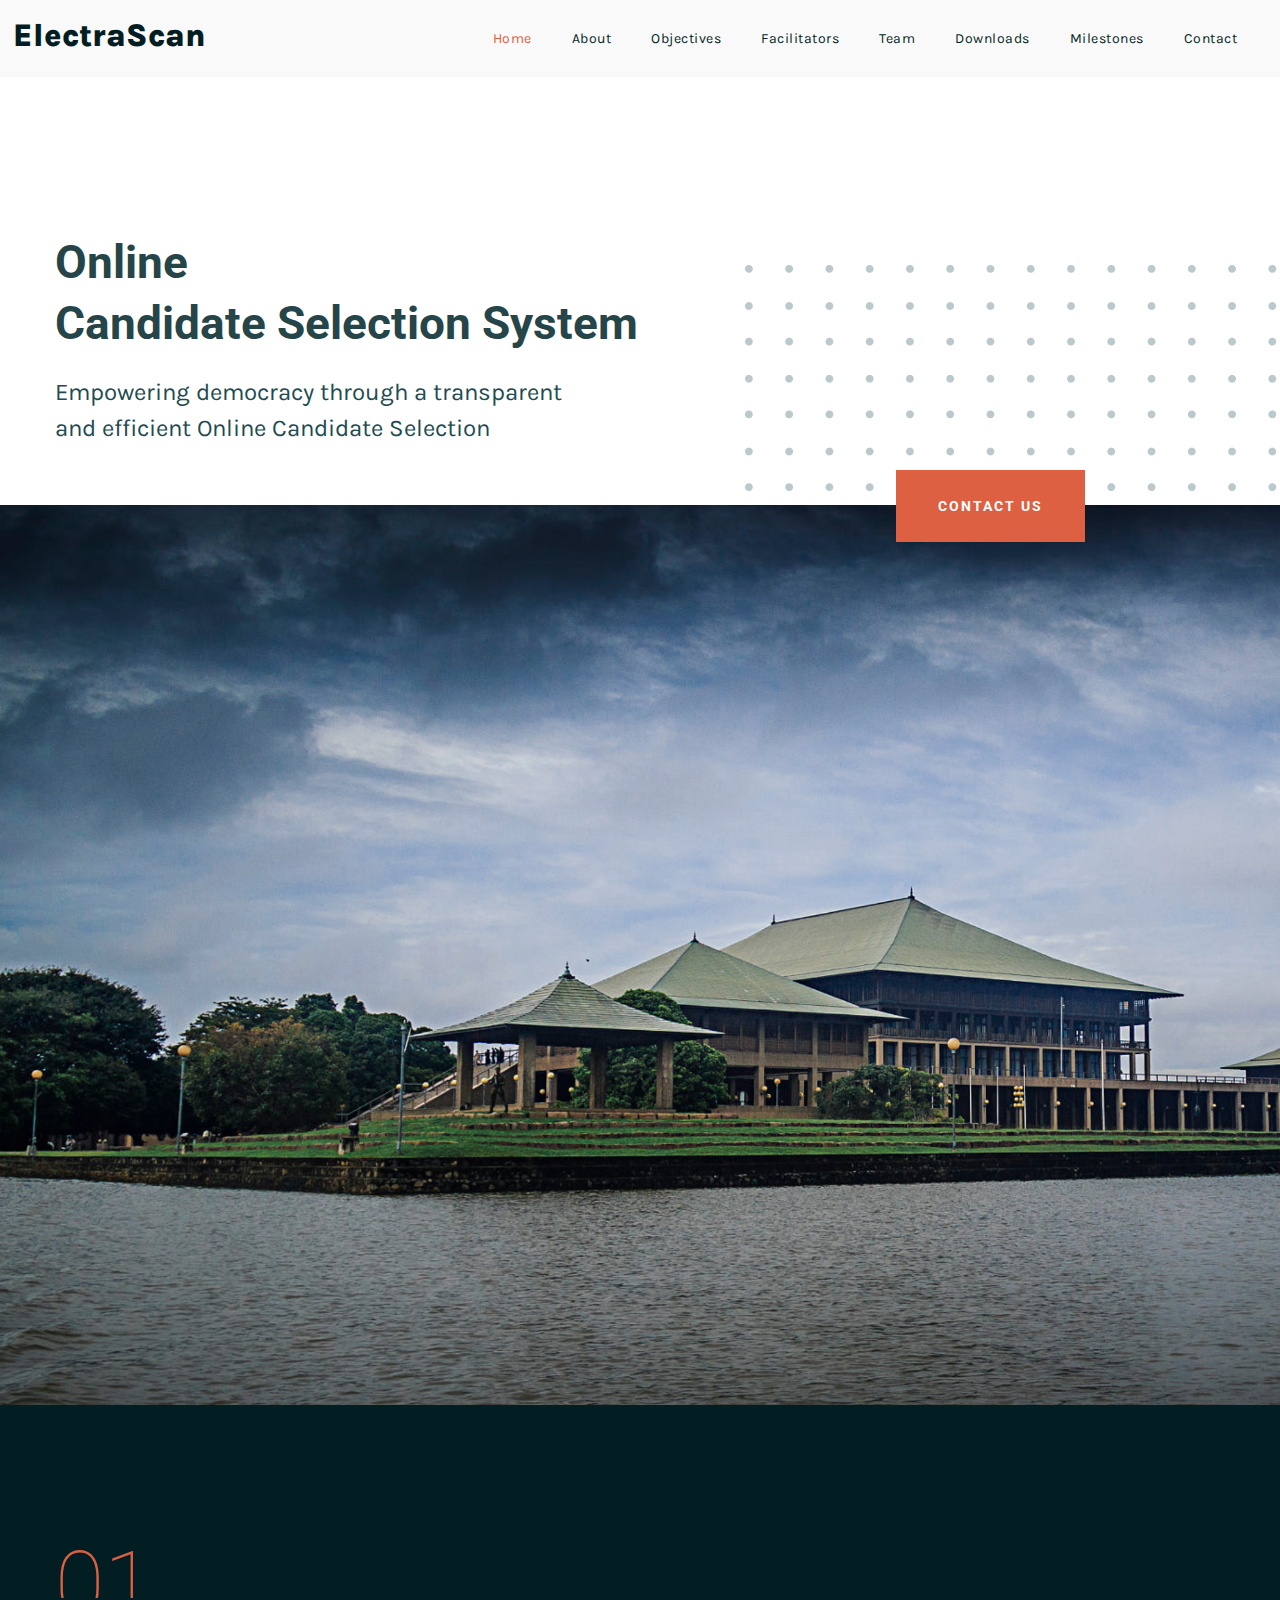
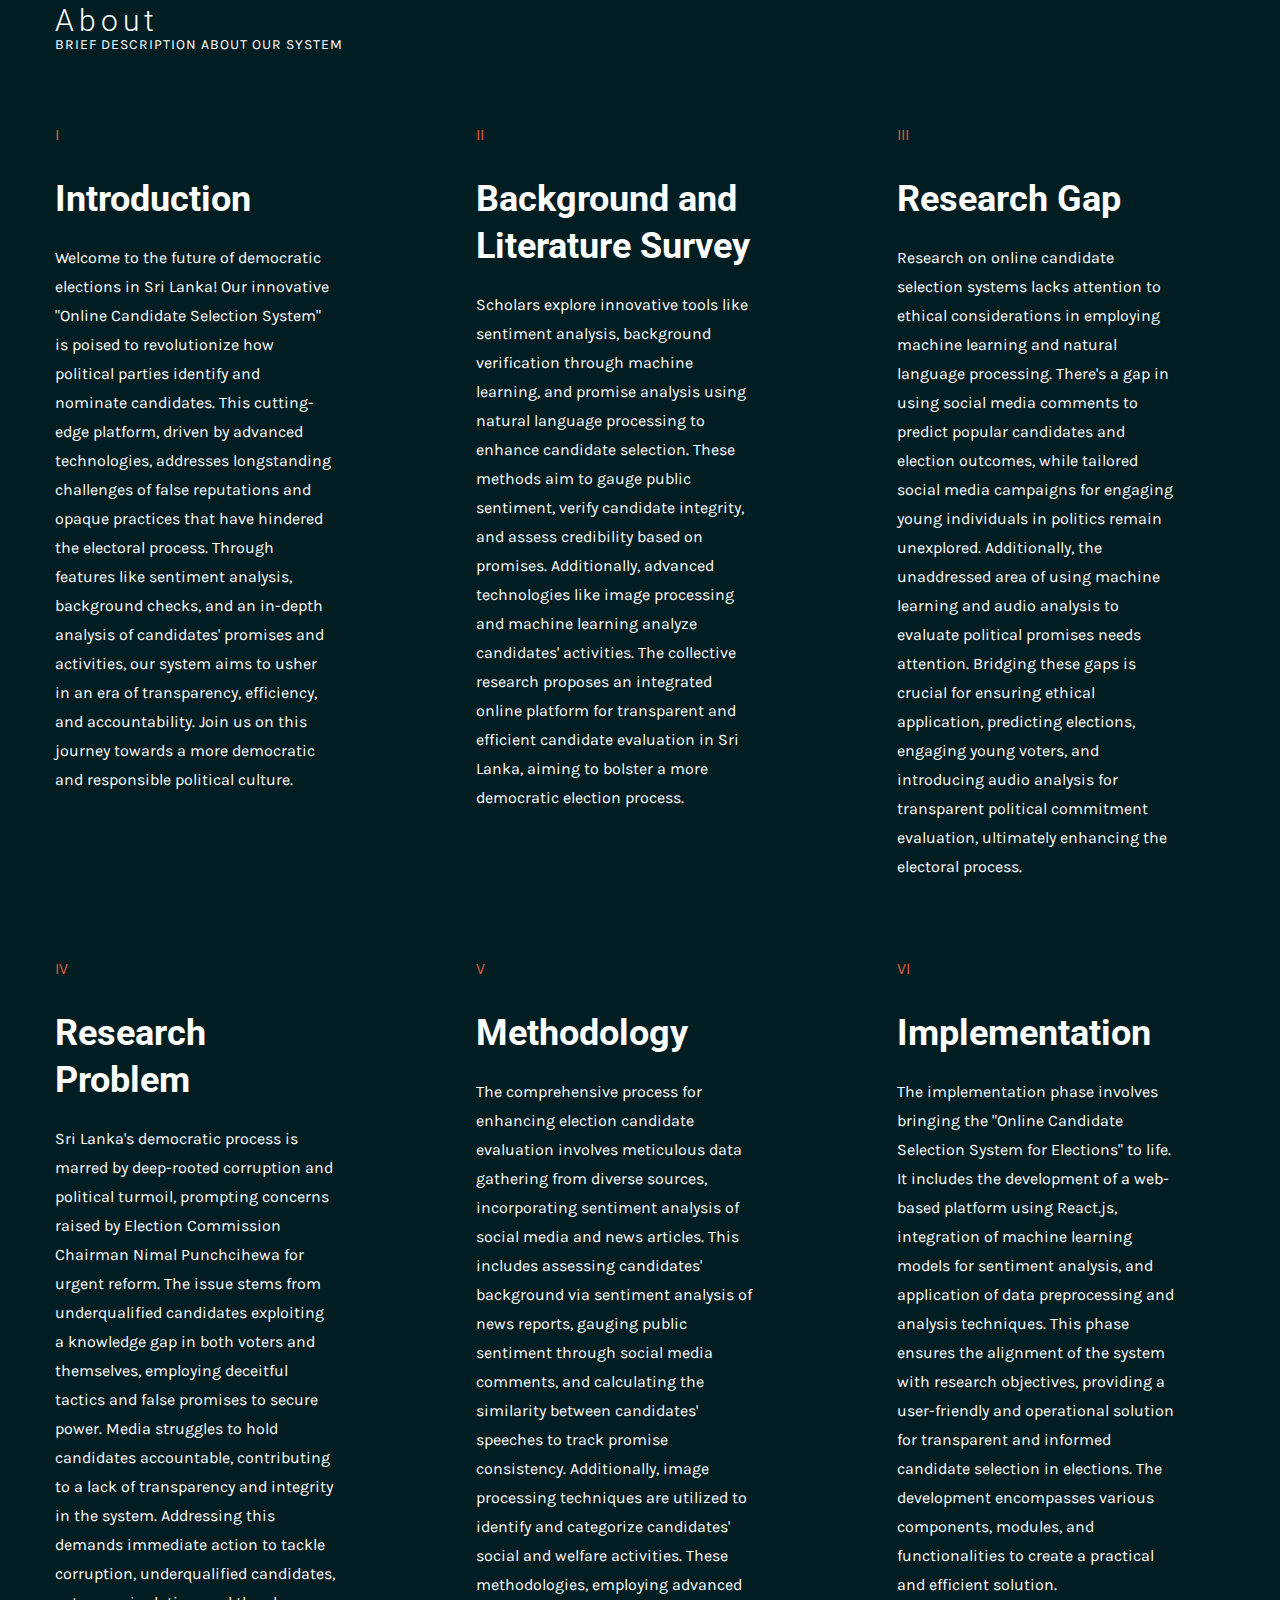
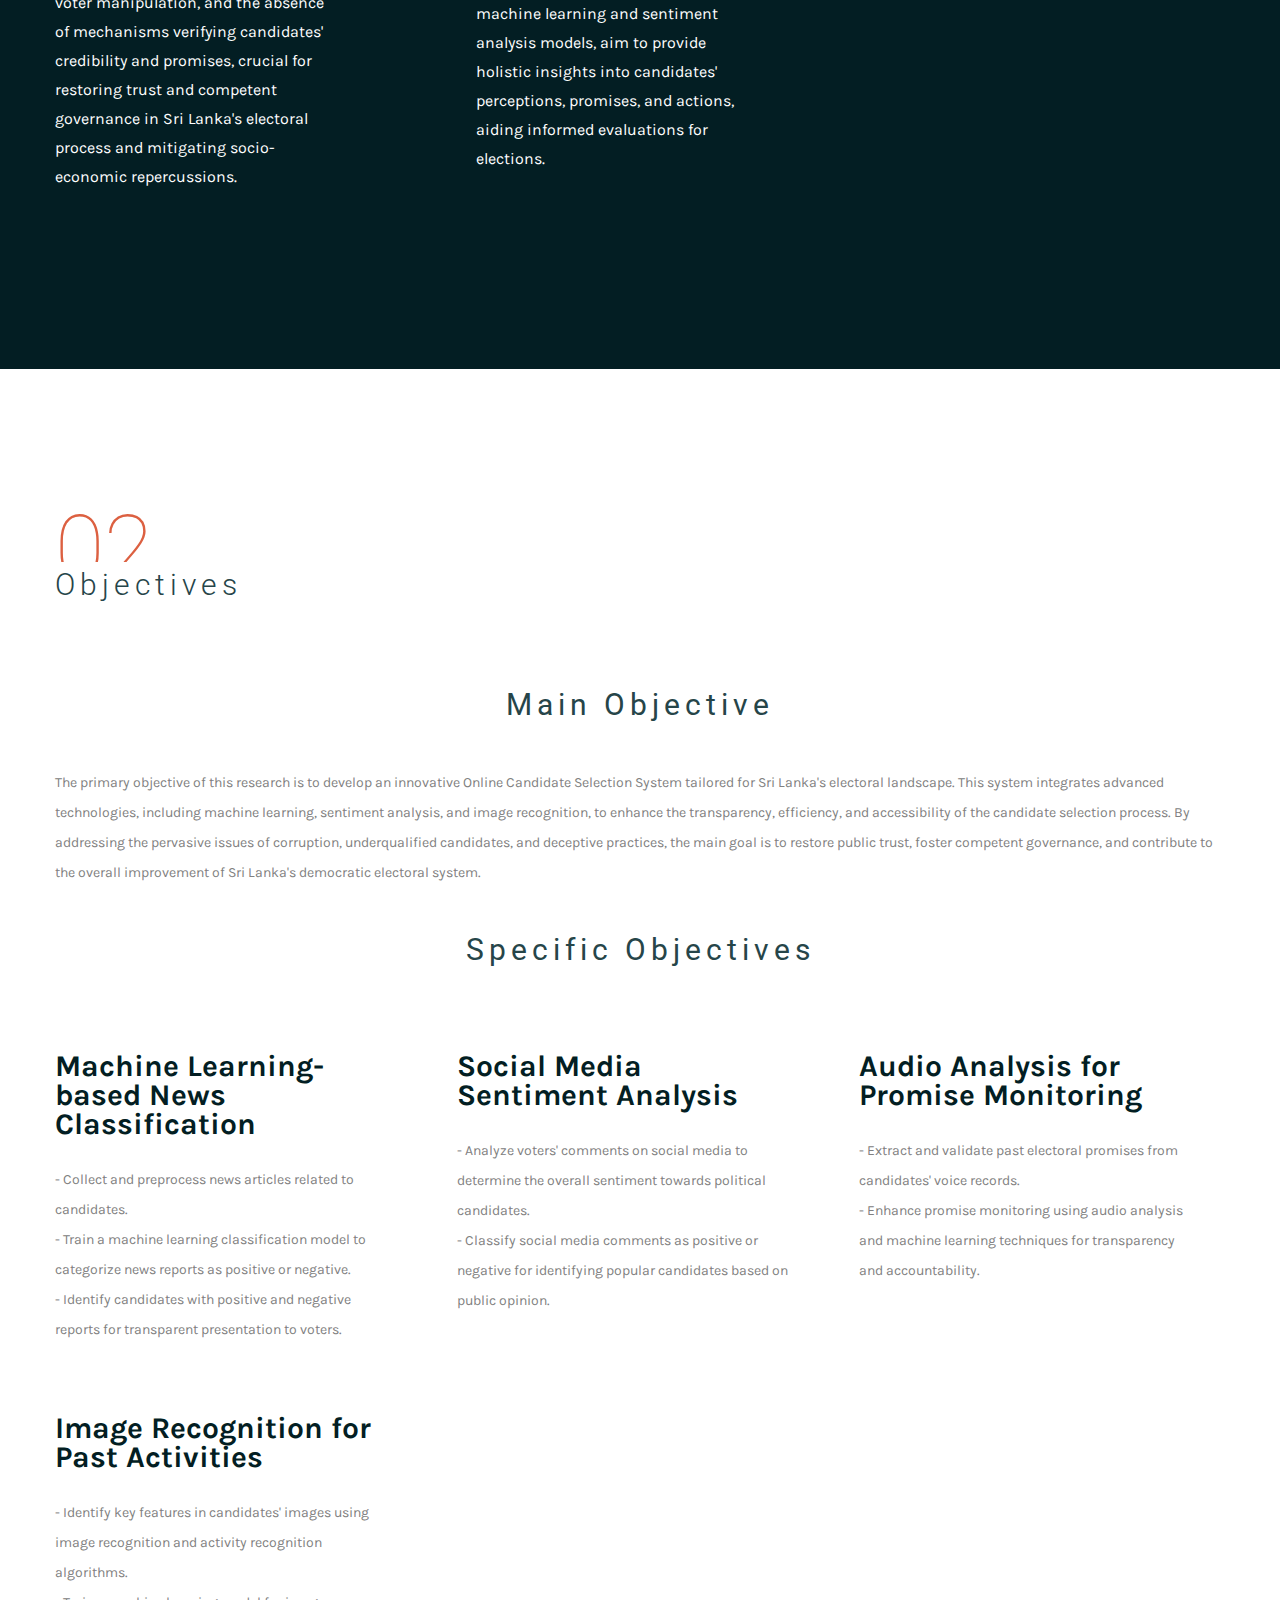
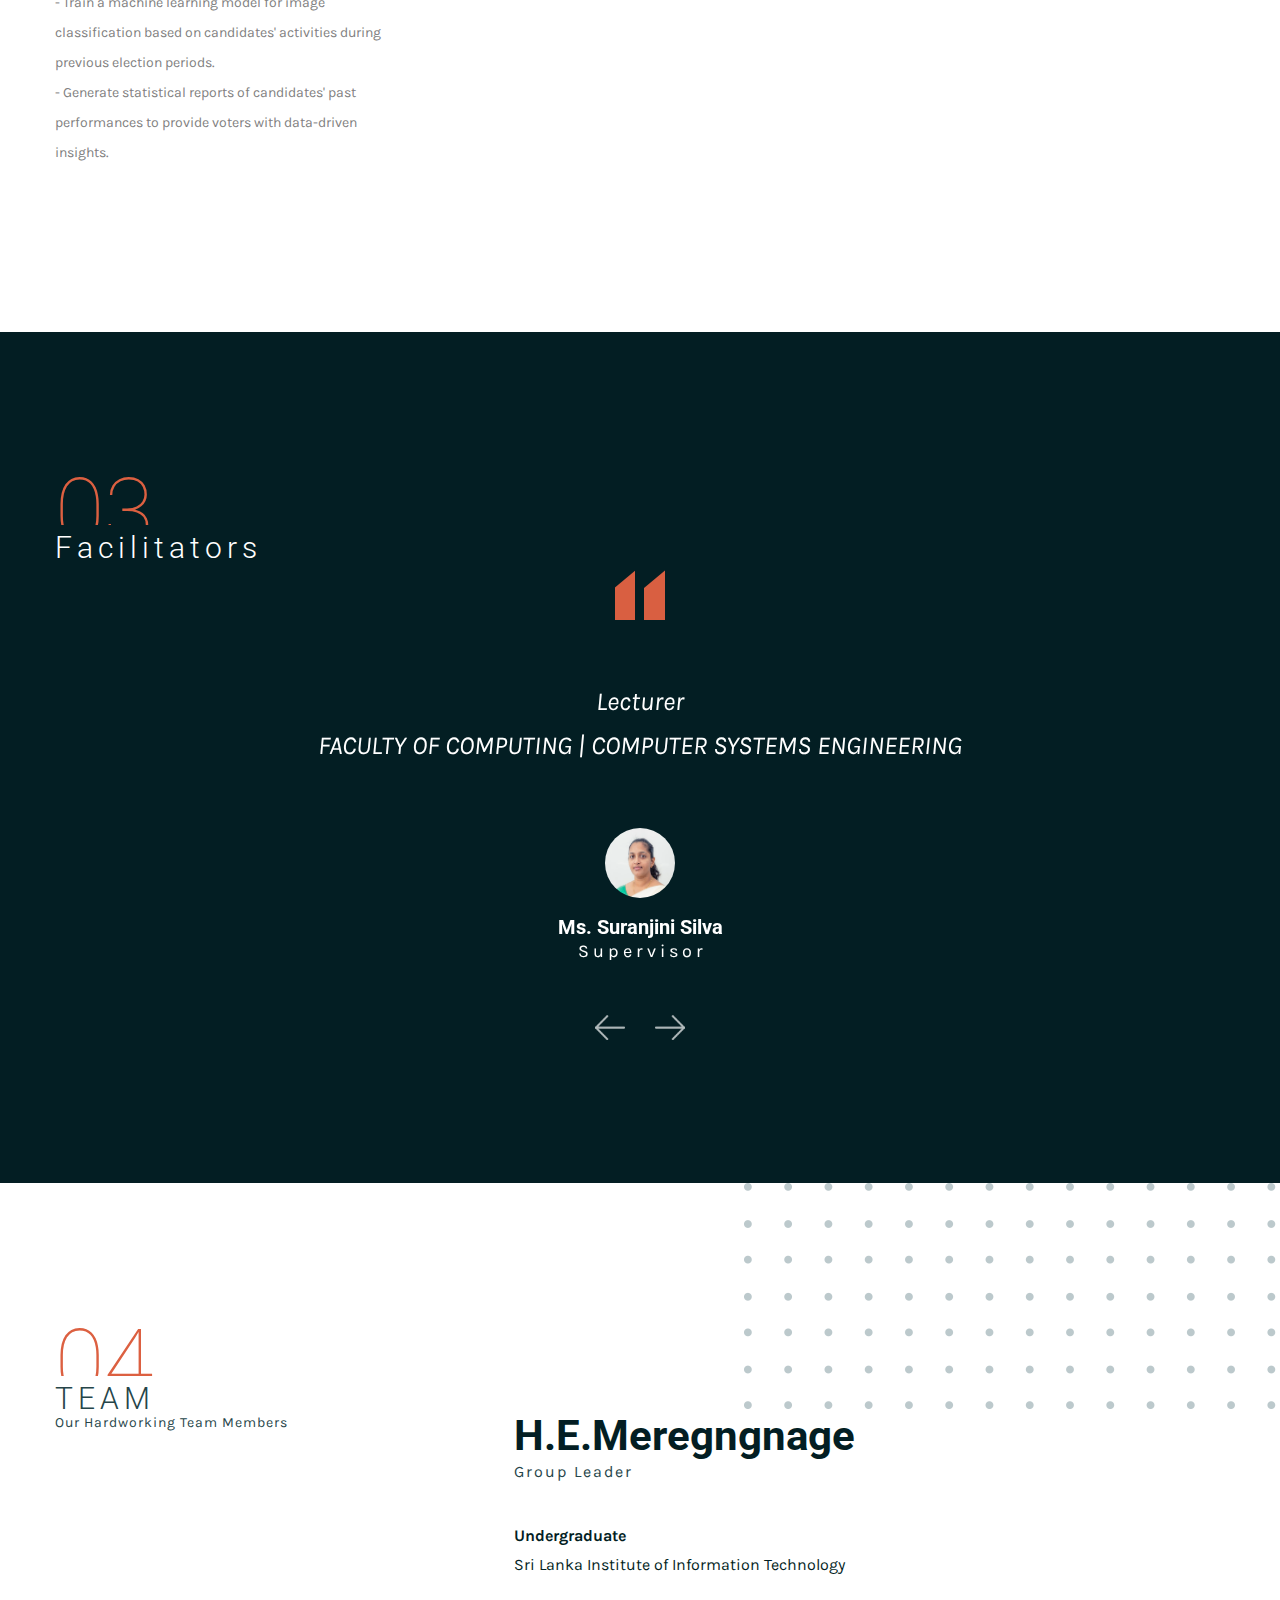
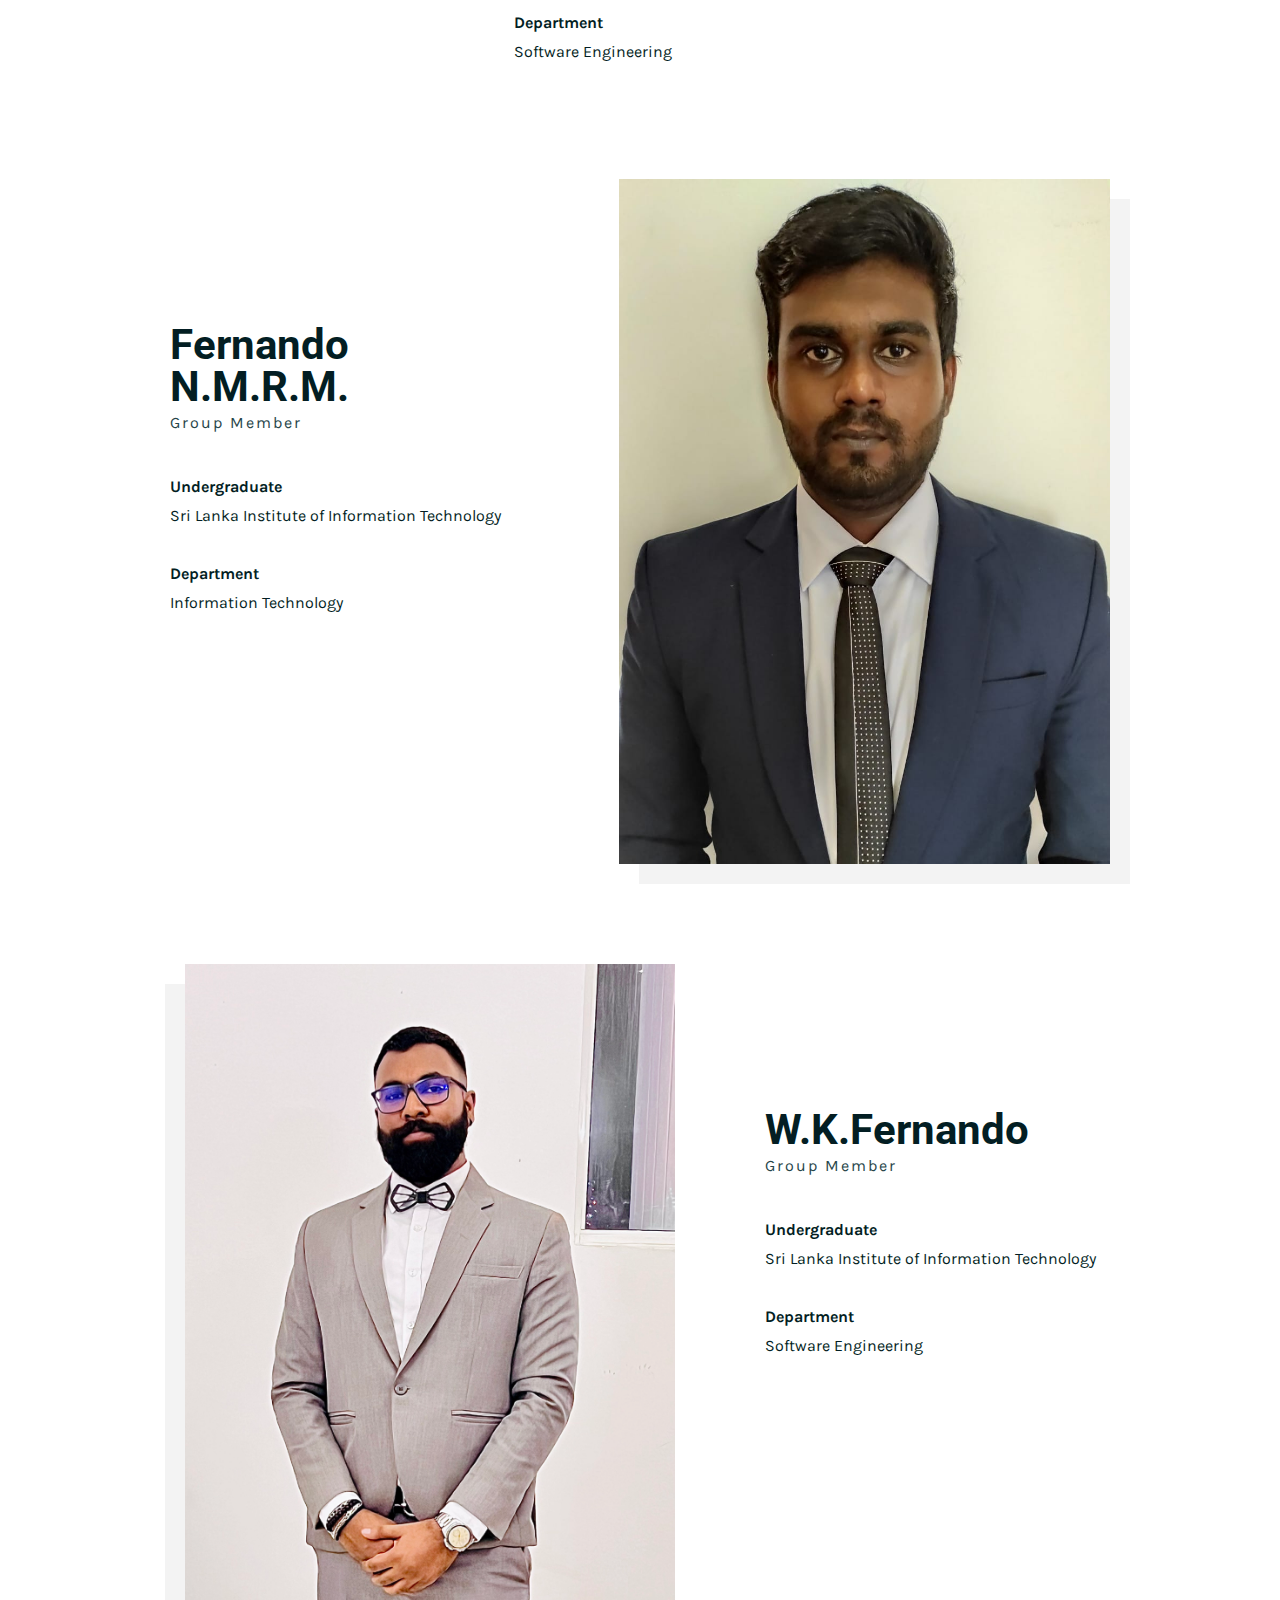
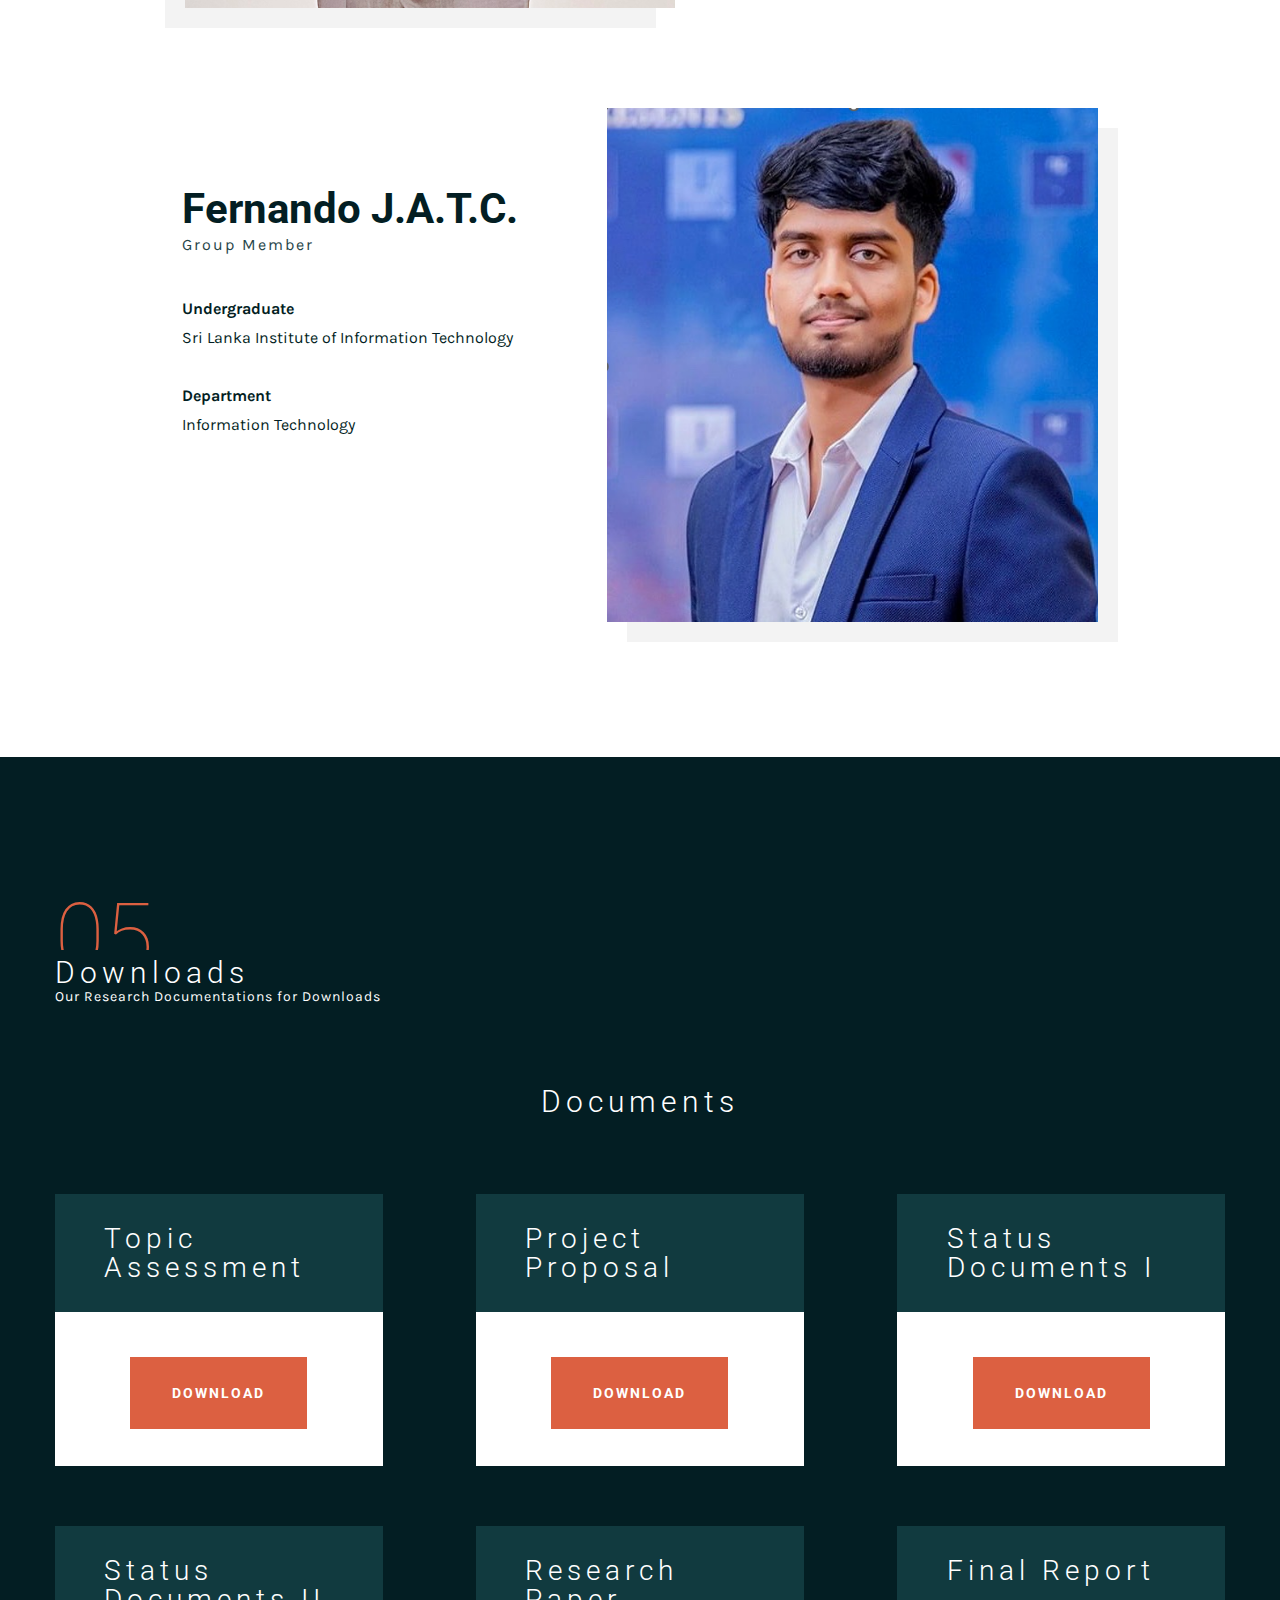
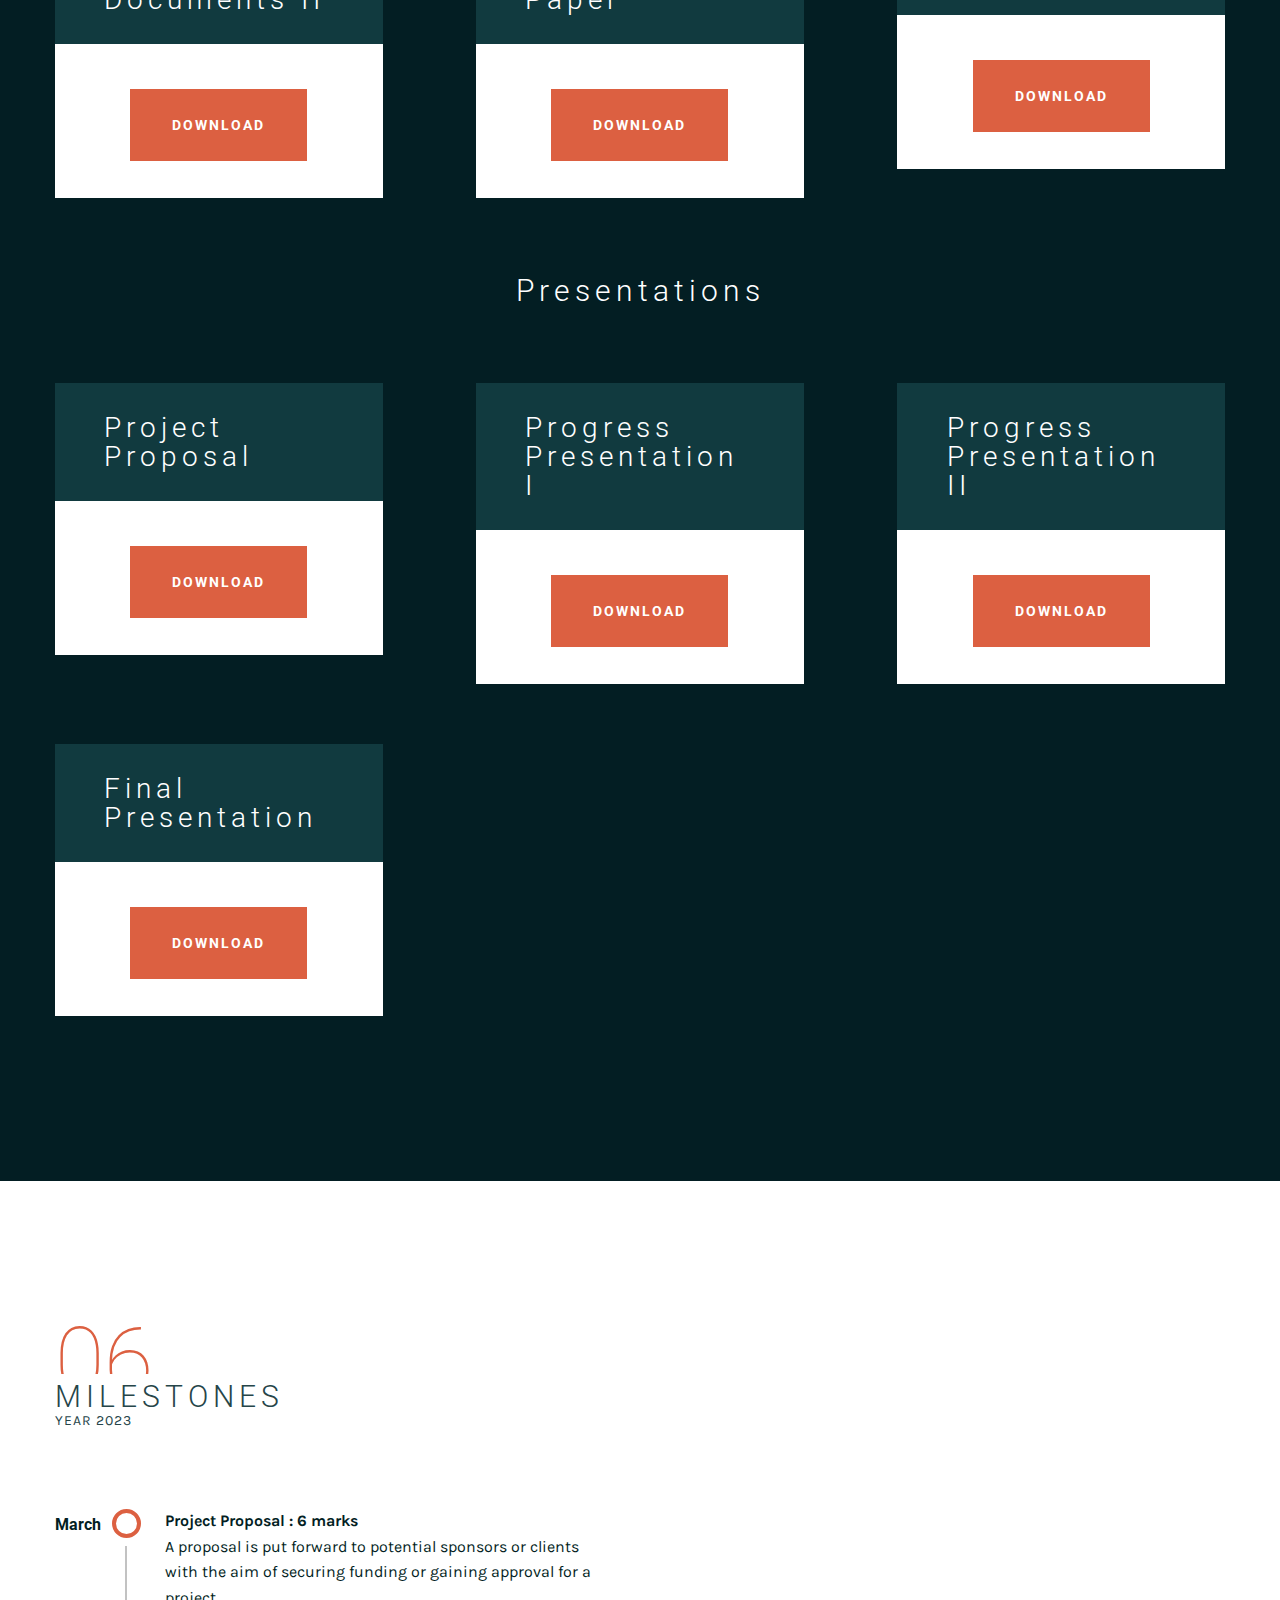
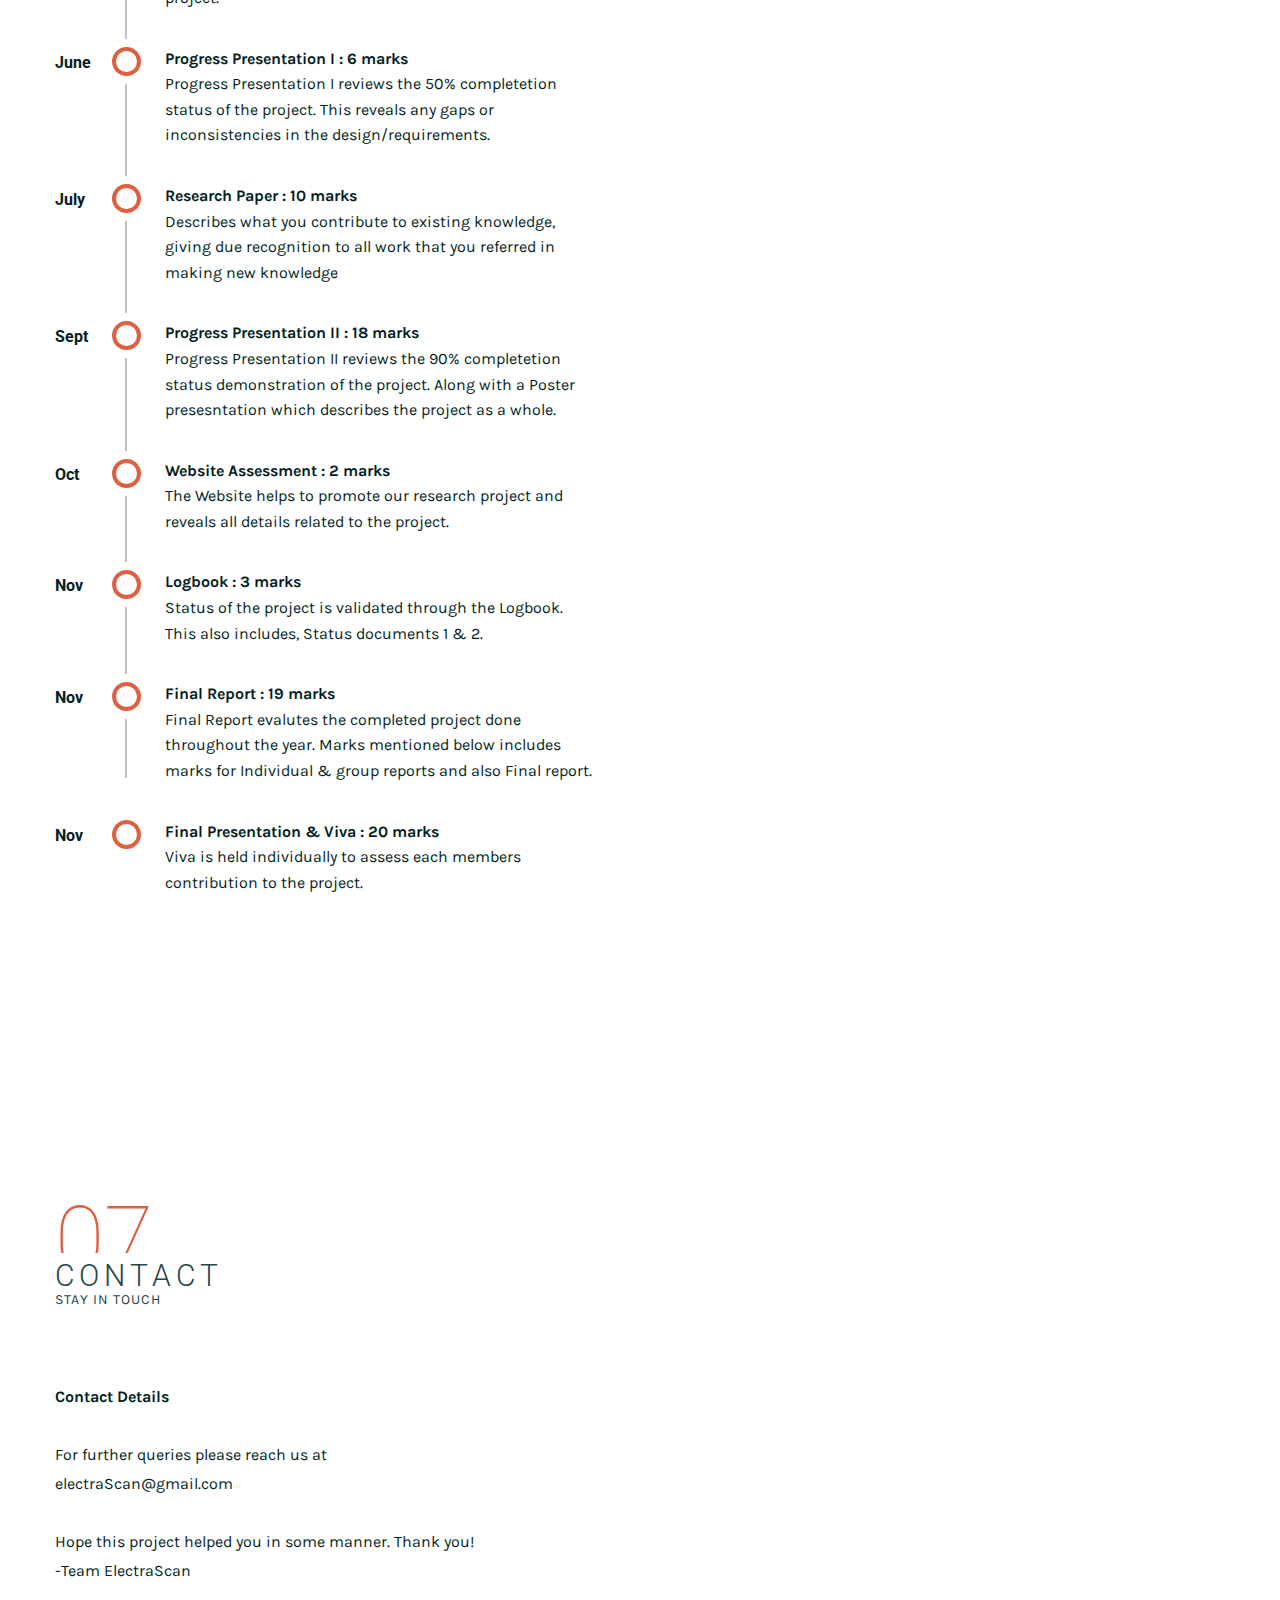
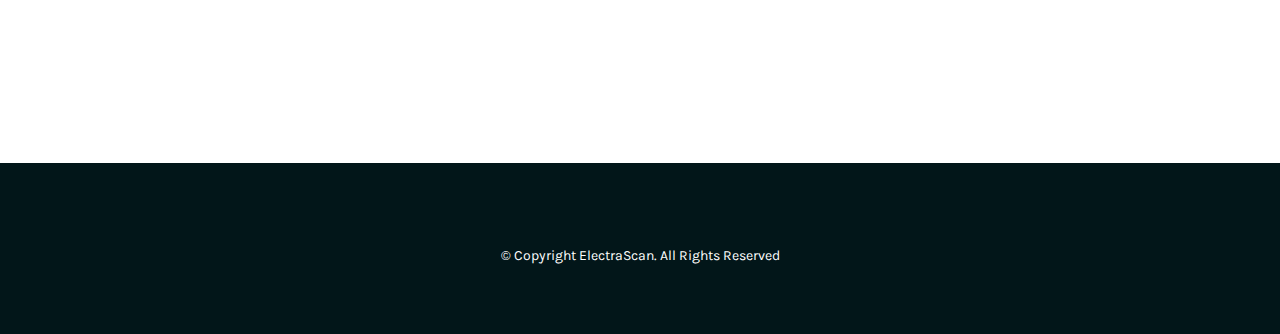
==== commit f7a59a2d: "changes" ====
--- a/index.html
+++ b/index.html
@@ -8,7 +8,7 @@
         <meta name="author" content="CocoBasic" />
         <meta name="viewport" content="width=device-width, initial-scale=1, maximum-scale=1">
 
-        <link rel="shortcut icon" href="images/elogo.png" />    
+        <link rel="shortcut icon" href="images/elogo2.jpg" />    
         <link href='https://fonts.googleapis.com/css?family=Karla:400,400i%7CRoboto:100,300,400,700,900' rel='stylesheet' type='text/css'>		
         <link rel="stylesheet" type="text/css"  href='style.css' />
 
@@ -39,7 +39,6 @@
                 <div class="menu-wrapper center-relative relative">             
                     <div class="header-logo">
                         <a href="index.html">
-                            <!-- <img src="images/logo.png" alt="Meelo"> -->
                             <h3><b>ElectraScan</b></h3>
                         </a>               
                     </div>
@@ -61,17 +60,12 @@
                                 <li>
                                     <a href="#services">About</a>
                                 </li>
-                                <!-- <li>
-                                    <a href="#portfolio">Portfolio</a>
-                                </li>
-                                <li>
-                                    <a href="#clients">Clients</a>
-                                </li>                                               -->
+
                                 <li>
                                     <a href="#news">Objectives</a>
                                 </li>
                                 <li>
-                                    <a href="#skills">Facilitaters</a>
+                                    <a href="#skills">Facilitators</a>
                                 </li>                                
                                 <li>
                                     <a href="#team">Team</a>
@@ -82,9 +76,7 @@
                                 <li>
                                     <a href="#about">Milestones</a>
                                 </li>
-                                <!-- <li>
-                                    <a href="#pricing">Pricing</a>
-                                </li>                                 -->
+
                                 <li>
                                     <a href="#contact">Contact</a>
                                 </li>
@@ -115,12 +107,11 @@
                         <img class="dots" src="images/dots.png" alt="Dots" />
                         <a href="#contact" class="button home-button">CONTACT US</a>                                                    
                         <div class="home-full-width-background">
-                            <!-- <img class="logo-icon" src="images/icon_logo.png" alt="Meelo Icon" />                                                      -->
                         </div>                        
                     </div>
                 </div> 
 
-                <!-- Services Section -->
+                <!-- About Section -->
                 <div id="services" class="section">                                 
                     <div class="section-wrapper block content-1170 center-relative">                        
 
@@ -197,98 +188,13 @@
                     </div>
                 </div> 
 
-                <!-- Portfolio Section -->
-                <!-- <div id="portfolio" class="section">                                 
-                    <div class="section-wrapper block content-1170 center-relative">                        
-
-                        <div class="page-title-holder">
-                            <p class="up-title-text">02</p>
-                            <h2 class="entry-title">PORTFOLIO</h2>
-                            <p class="page-description">CHECK OUR WORK</p>                            
-                        </div>
-
-                        <div class="content-wrapper">
-
-                            <div class="one_half ">
-                                <h3 class="medium-text">
-                                    We are Meelo. <br> 
-                                    Creative agency from NY.
-                                </h3>
-                                <p class="small-text">
-                                    Natus error sit volup em in heavy atoms star stuff.
-                                </p>
-                            </div>
-
-                            <div class="one_half last">
-                                Dolore magna aliquam erat volutpat. Ut wisi enim ad minim veniam, quis nostrud exerci tation ullamcorper suscipit lobortis nisl ut aliquip ex ea commodo consequat. Duis autem vel eum iriure dolor in hendrerit in vulputate velit esse molestie consequat, vel illum dolore eu feugiat nulla.
-                            </div>
-                            <div class="clear"></div>
-                            <br>
-
-                            <div id="portfolio-wrapper">
-                                <div class="portfolio-load-content-holder"></div>
-                                <div class="grid" id="portfolio-grid">
-                                    <div class="grid-sizer"></div>
-
-                                    <div id="p-item-1" class="grid-item element-item p_one_half">                                        
-                                        <a class="item-link ajax-portfolio" href="portfolio-1.html" data-id="1">
-                                            <img src="images/portfolio_item_01.jpg" alt="" />
-                                            <div class="portfolio-text-holder">
-                                                <p class="portfolio-desc">INTERIOR</p>
-                                                <p class="portfolio-title">Light</p>
-                                            </div>
-                                        </a>
-                                    </div>
-
-                                    <div id="p-item-2" class="grid-item element-item p_one_half">
-                                        <a class="item-link ajax-portfolio" href="portfolio-2.html" data-id="2">
-                                            <img src="images/portfolio_item_03.jpg" alt="" />
-                                            <div class="portfolio-text-holder">
-                                                <p class="portfolio-desc">BRANDING</p>
-                                                <p class="portfolio-title">Packaging</p>
-                                            </div>
-                                        </a>
-                                    </div>
-
-                                    <div id="p-item-3" class="grid-item element-item p_one_fourth">
-                                        <a class="item-link ajax-portfolio" href="portfolio-3.html" data-id="3">
-                                            <img src="images/portfolio_item_02.jpg" alt="" />
-                                            <div class="portfolio-text-holder">
-                                                <p class="portfolio-desc">CREATIVE</p>
-                                                <p class="portfolio-title">PSD Mockup</p>
-                                            </div>
-                                        </a>
-                                    </div>
-
-                                    <div id="p-item-4" class="grid-item element-item p_one_fourth">
-                                        <a class="item-link ajax-portfolio" href="portfolio-4.html" data-id="4">
-                                            <img src="images/portfolio_item_04.jpg" alt="" />
-                                            <div class="portfolio-text-holder">
-                                                <p class="portfolio-desc">ARCHITECTURE</p>
-                                                <p class="portfolio-title">Pillars</p>
-                                            </div>
-                                        </a>
-                                    </div>
-
-                                </div>
-                            </div>                           
-                        </div>                        
-                    </div>
-                </div>  -->
-
-                <!-- Clients Section -->
-                <!-- <div id="clients" class="section no-page-title">                                 
-                    
-                </div>  -->
-
-                <!-- News Section -->
+                <!-- Objectives Section -->
                 <div id="news" class="section">                                 
                     <div class="section-wrapper block content-1170 center-relative">                        
 
                         <div class="page-title-holder">
                             <p class="up-title-text">02</p>
                             <h2 class="entry-title">Objectives</h2>
-                            <!-- <p class="page-description">UPDATES</p>                             -->
                         </div>
 
                         <div class="content-wrapper">
@@ -359,9 +265,14 @@
                     </div>
                 </div> 
 
-                <!-- Skills Section -->
+                <!-- Facilitators Section -->
                 <div id="skills" class="section no-page-title">                                 
-                    <div class="section-wrapper block content-1170 center-relative">                        
+                    <div class="section-wrapper block content-1170 center-relative">  
+
+                        <div>
+                            <p class="up-title-text">03</p>
+                            <h2 class="entry-title">Facilitators</h2>
+                        </div>                       
                         <div class="content-wrapper">
                             <script>
                                 var textSlider_speed = "2000";
@@ -508,7 +419,7 @@
                     </div>
                 </div> 
 
-                <!-- Milestones Section -->
+                <!-- Downloads Section -->
                 <div id="milestones" class="section">                                 
                     <div class="section-wrapper block content-1170 center-relative">                        
 
@@ -659,7 +570,7 @@
                     </div>
                 </div> 
 
-                <!-- About Section -->
+                <!-- Milestones Section -->
                 <div id="about" class="section">                                 
                     <div class="section-wrapper block content-1170 center-relative">                        
 
@@ -670,32 +581,6 @@
                         </div>
 
                         <div class="content-wrapper">
-                            <!-- <p>
-                                <img src="images/about_image_01.jpg" alt="" />
-                            </p>
-                            <br> -->
-                            <!-- <h3 class="medium-text">
-                                We are Meelo. <br> 
-                                Creative agency from NY.
-                            </h3>
-                            <br>
-
-                            <div class="one_half">
-                                <p class="small-text">
-                                    Natus error sit volup em in heavy atoms star stuff.
-                                </p>
-                                <p>
-                                    Minim veniam, quis nostrud exerci tation ullam corper suscipit lobortis nisl ut aliquip ex ea com modo consequat duis autem vel eumiriu dolor in hendrerit in vulputate velit esse molestie con.
-                                </p>
-                                <br>
-                                <p>
-                                    Dolore magna aliquam erat volutpat. Ut wisi enim ad minim veniam, quis nostrud exerci tation ullamcorper suscipit lobortis nisl ut aliquip ex ea commodo consequat. Duis autem vel eum iriure dolor in hendrerit in vulputate velit esse molestie consequat, vel illum dolore eu feugiat nulla.
-                                </p>
-                                <br>
-                                <div class="button-holder text-left">
-                                    <a href="#contact" class="button">CONTACT US</a>
-                                </div>
-                            </div> -->
 
                             <div class="one_half last">
                                 <ul class="timeline-holder">
@@ -778,10 +663,6 @@
                     </div>
                 </div> 
 
-                <!-- Pricing Section -->
-                <!-- <div id="pricing" class="section">                                 
-                    
-                </div>  -->
 
                 <!-- Contact Section -->
                 <div id="contact" class="section">                                 
@@ -795,7 +676,7 @@
 
                         <div class="content-wrapper">
 
-                            <div class="one_fourth">
+                            <div class="one_half">
                                 <p>
                                     <b>Contact Details</b><br/><br/>
 
@@ -808,55 +689,7 @@
                                 
                             </div>
 
-                            <div class="one_fourth">
-                                <!-- <div class="info-code">
-                                    <p class="info-code-title">WEB</p>               
-                                    <p class="info-code-content">
-                                        <a href="https://cocobasic.com">www.cocobasic.com</a>
-                                    </p>
-                                </div>
-
-                                <div class="info-code">
-                                    <p class="info-code-title">ADDRESS</p>               
-                                    <p class="info-code-content">
-                                        <a href="https://www.google.rs/maps/place/New+York,+NY,+USA/@40.6971494,-74.2598655,10z/data=!3m1!4b1!4m5!3m4!1s0x89c24fa5d33f083b:0xc80b8f06e177fe62!8m2!3d40.7127753!4d-74.0059728" target="_blank">
-                                            New York, NY, United States
-                                        </a>
-                                    </p>
-                                </div>
-
-                                <div class="info-code">
-                                    <p class="info-code-title">PHONE</p>               
-                                    <p class="info-code-content">
-                                        <a href="tel:123456789">+123.456.789</a>
-                                    </p>
-                                </div>
-
-                                <div class="info-code">
-                                    <p class="info-code-title">HOURS</p>               
-                                    <p class="info-code-content">6:00 am – 2:00 am</p>
-                                </div> -->
-                            </div>
-
-                            <div class="one_half last">
-                                <div class="contact-form">
-                                    <p>
-                                        <input id="name" type="text" name="your-name" placeholder="NAME">
-                                    </p>
-                                    <p>
-                                        <input id="contact-email" type="email" name="your-email" placeholder="EMAIL">
-                                    </p>                                    
-                                    <p>
-                                        <input id="subject" type="text" name="your-subject" placeholder="SUBJECT">
-                                    </p>
-                                    <p>
-                                        <textarea id="message" name="your-message" placeholder="MESSAGE"></textarea>
-                                    </p>
-                                    <p class="contact-submit-holder">
-                                        <input type="submit" value="SEND">
-                                    </p>  
-                                </div>
-                            </div>
+
                             <div class="clear"></div>
                         </div>                        
                     </div>
@@ -867,35 +700,8 @@
             <footer class="footer">
                 <div class="footer-content center-relative">
 
-                    <!-- <div class="footer-logo">
-                        <img src="images/logo.png" alt="Meelo">
-                    </div>         -->
-
-                    <!-- <div class="footer-mail">                                
-                        <a href="mailto:hello@site.com">hello@cocobasic.com</a>               
-                    </div>
-
-                    <div class="footer-phone">            
-                        <a href="tel:123456789">+123.456.789</a>               
-                    </div>
-
-                    <div class="social-holder">
-                        <a href="#">
-                            <span class="fa fa-twitter"></span>
-                        </a>
-                        <a href="#">
-                            <span class="fa fa-facebook"></span>
-                        </a>
-                        <a href="#">
-                            <span class="fa fa-behance"></span>
-                        </a>
-                        <a href="#">
-                            <span class="fa fa-dribbble"></span>
-                        </a> 
-                    </div> -->
-
                     <div class="copyright-holder">
-                        © Copyright <a href="#">ElectraScan</a>. All Rights Reserved            
+                        © Copyright <a href="#home">ElectraScan</a>. All Rights Reserved            
                     </div>
                 </div>
             </footer>
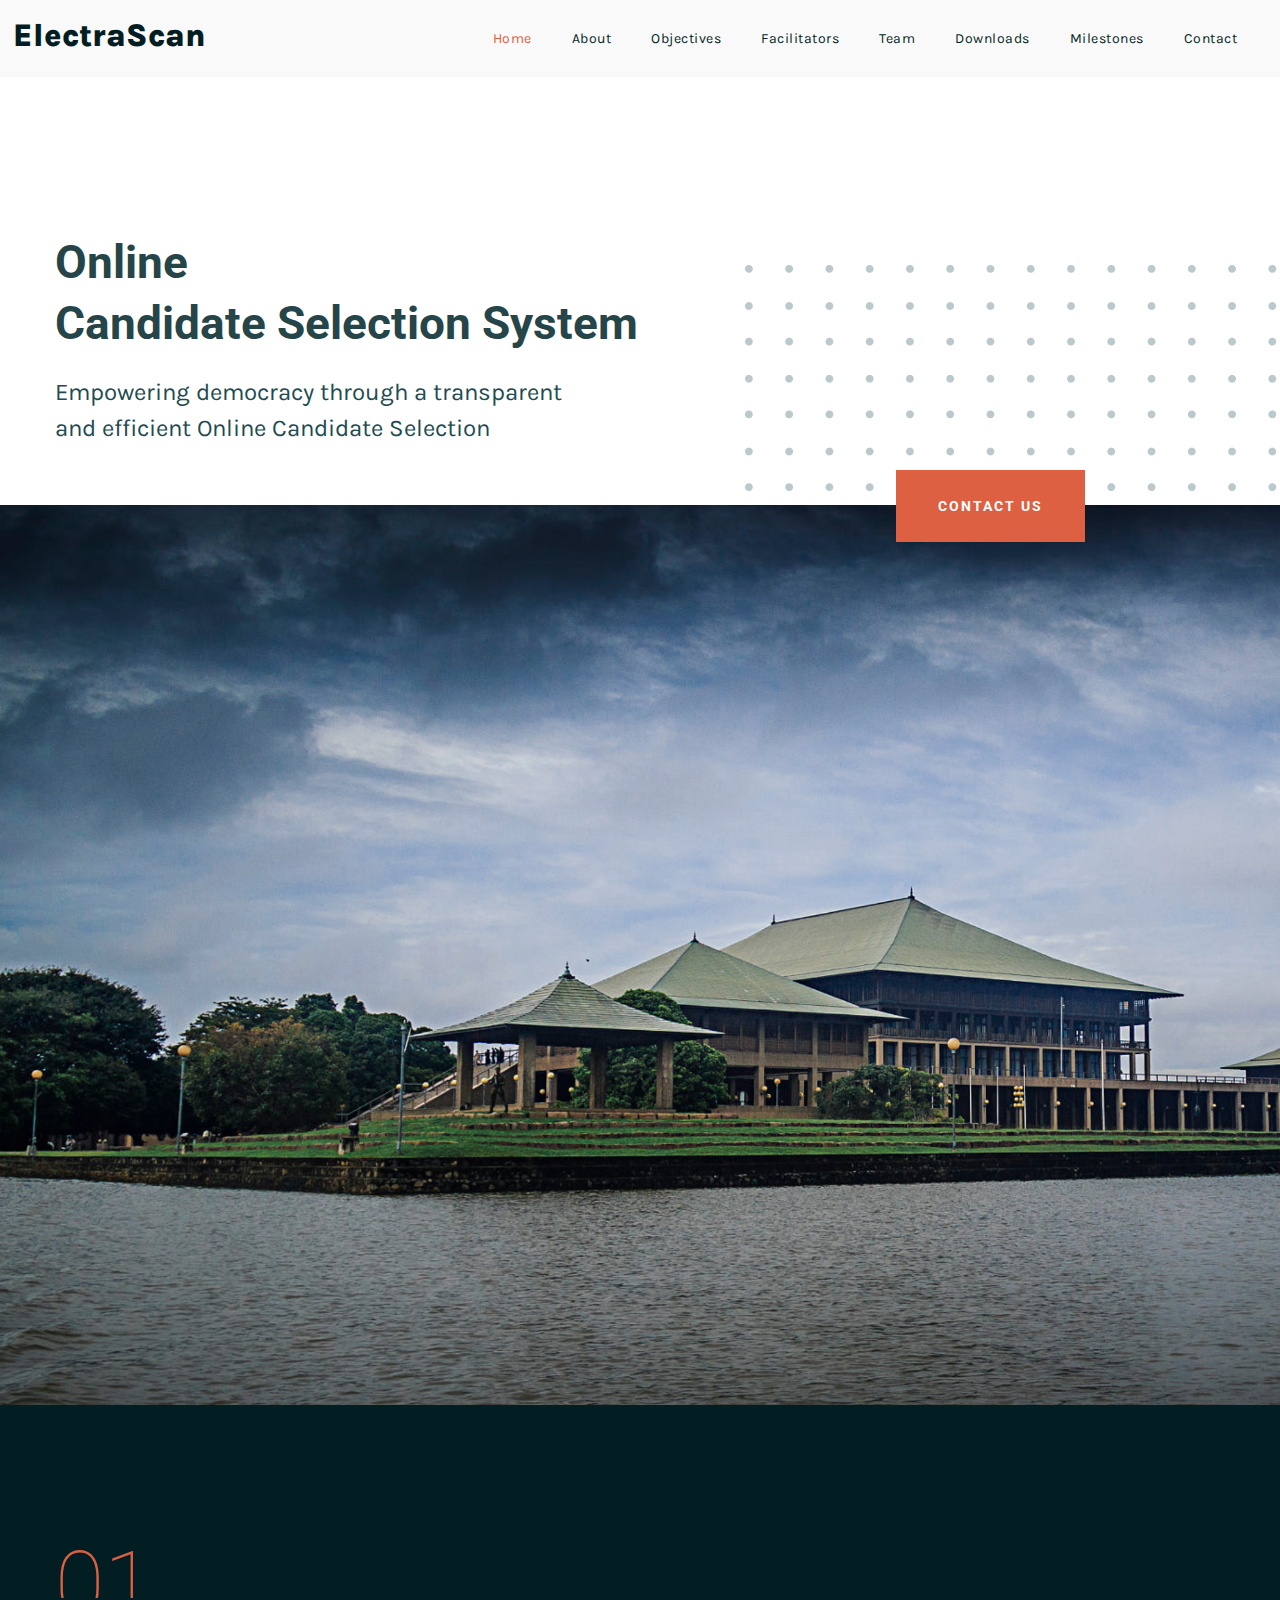
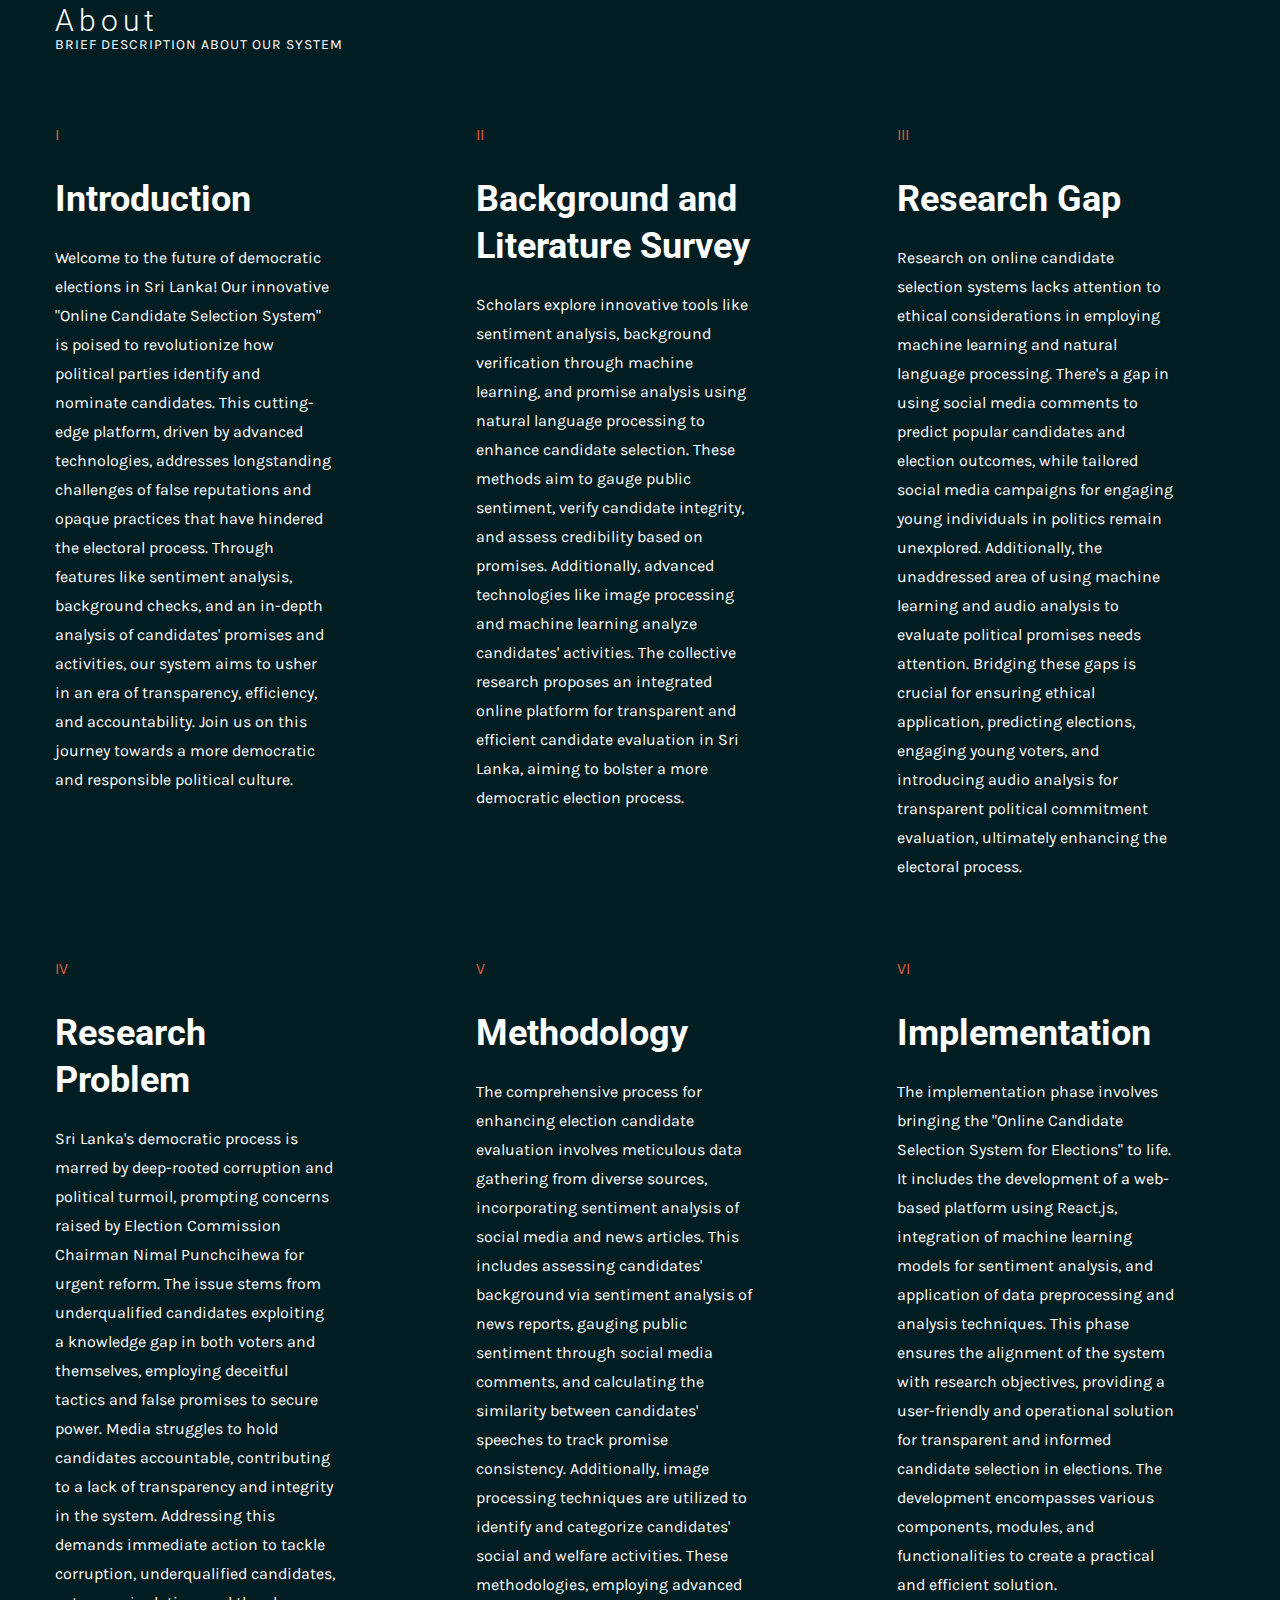
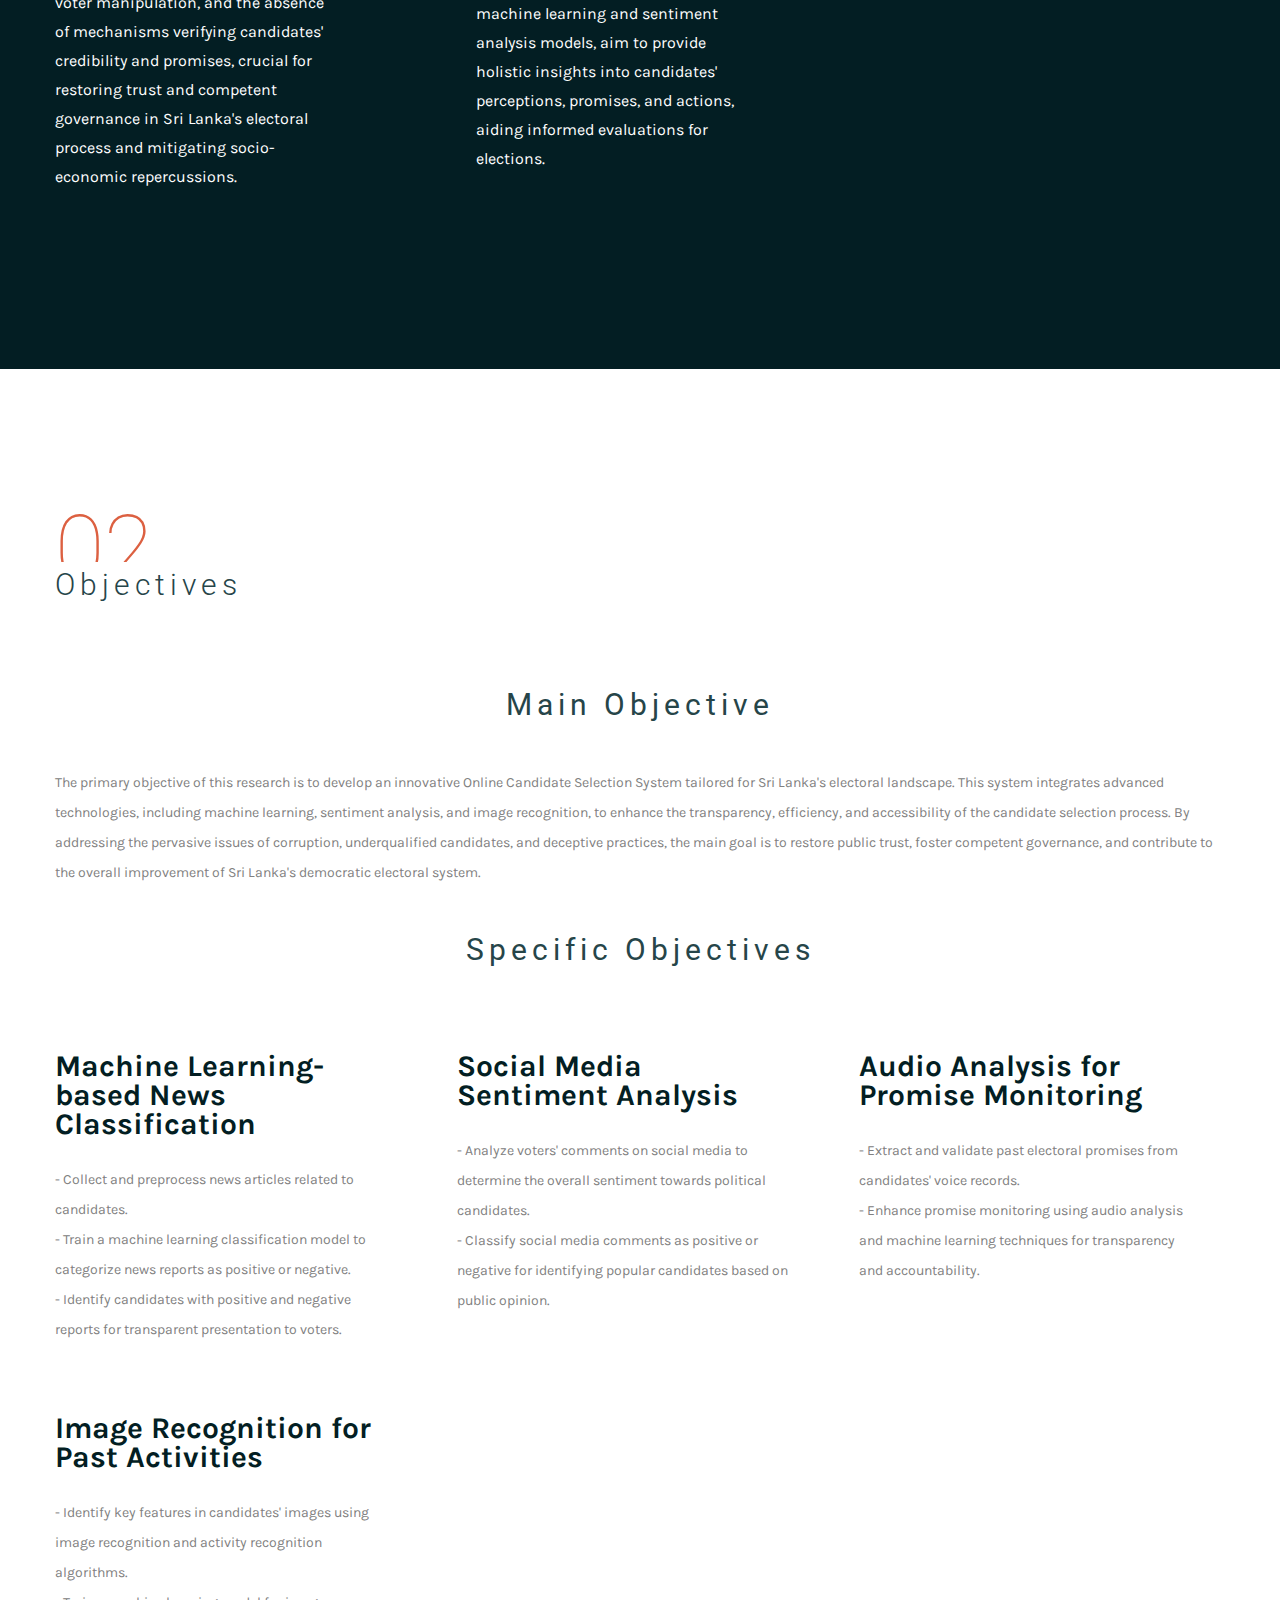
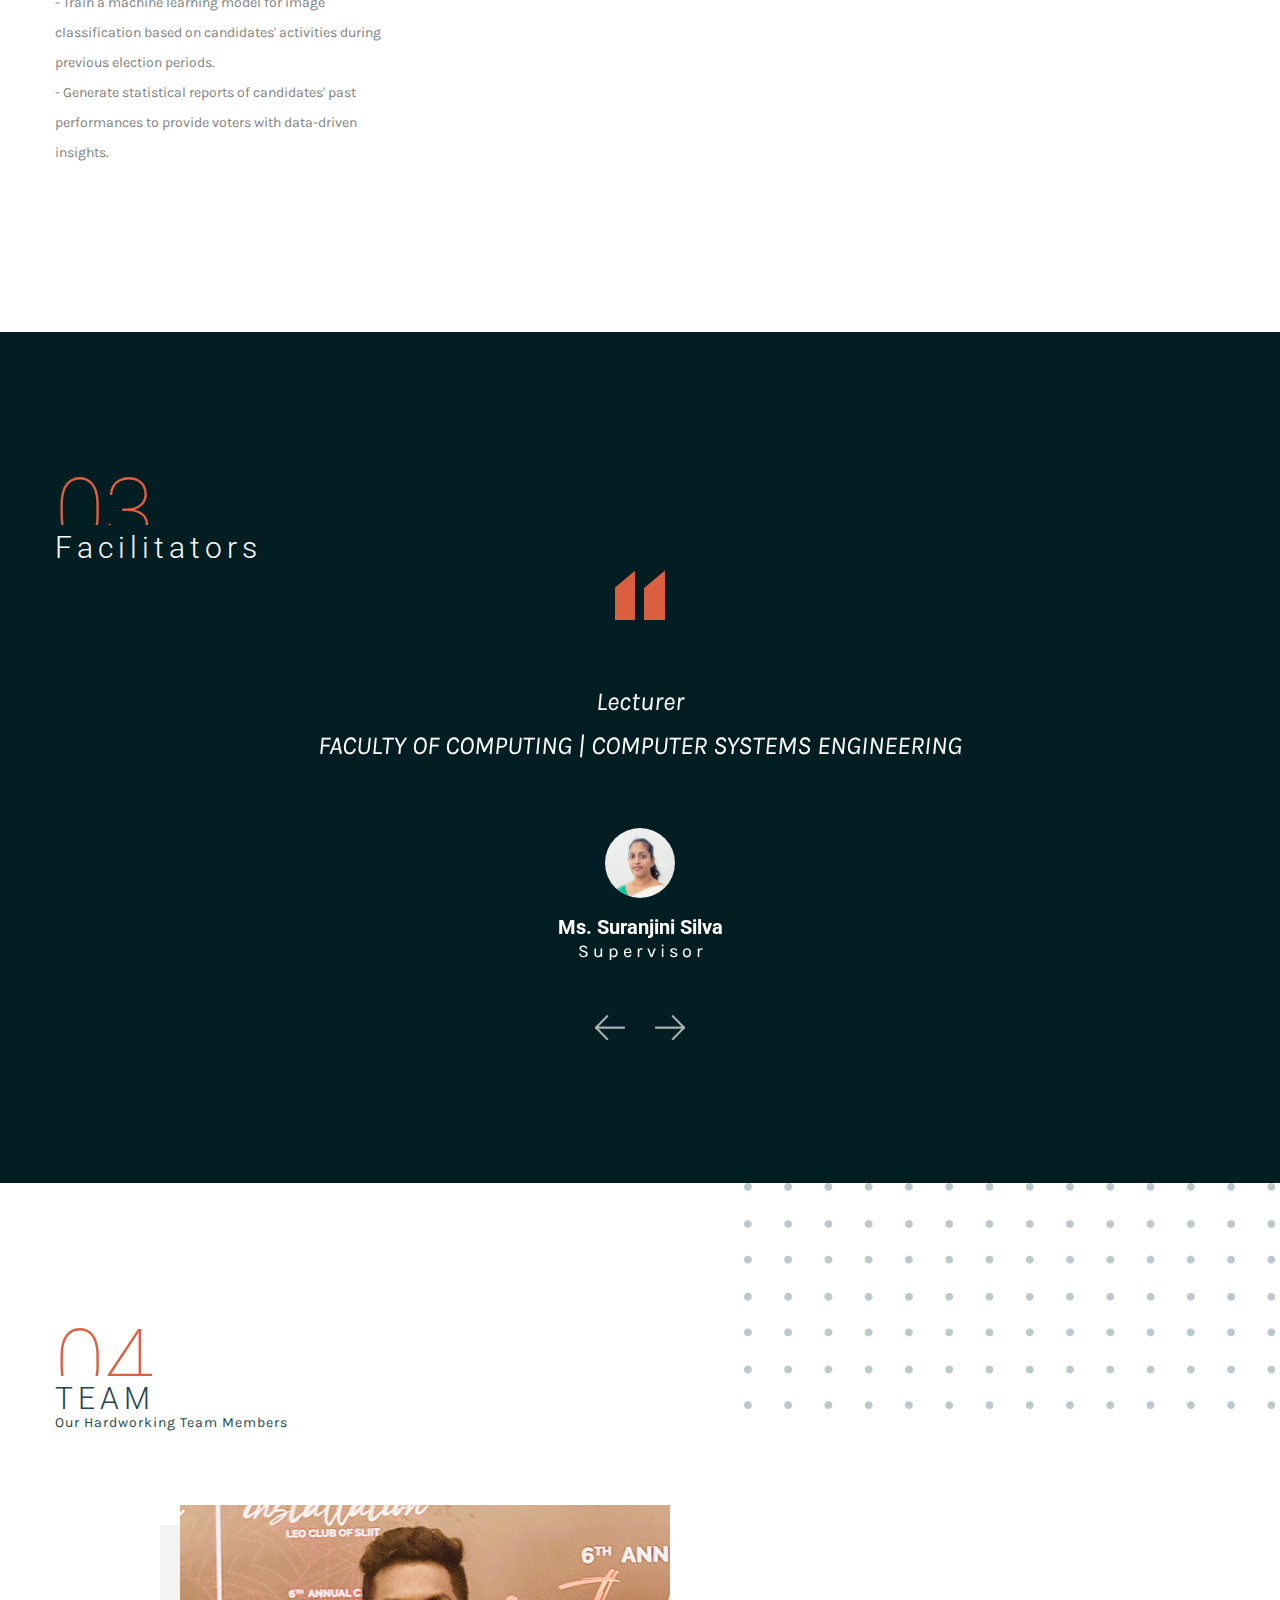
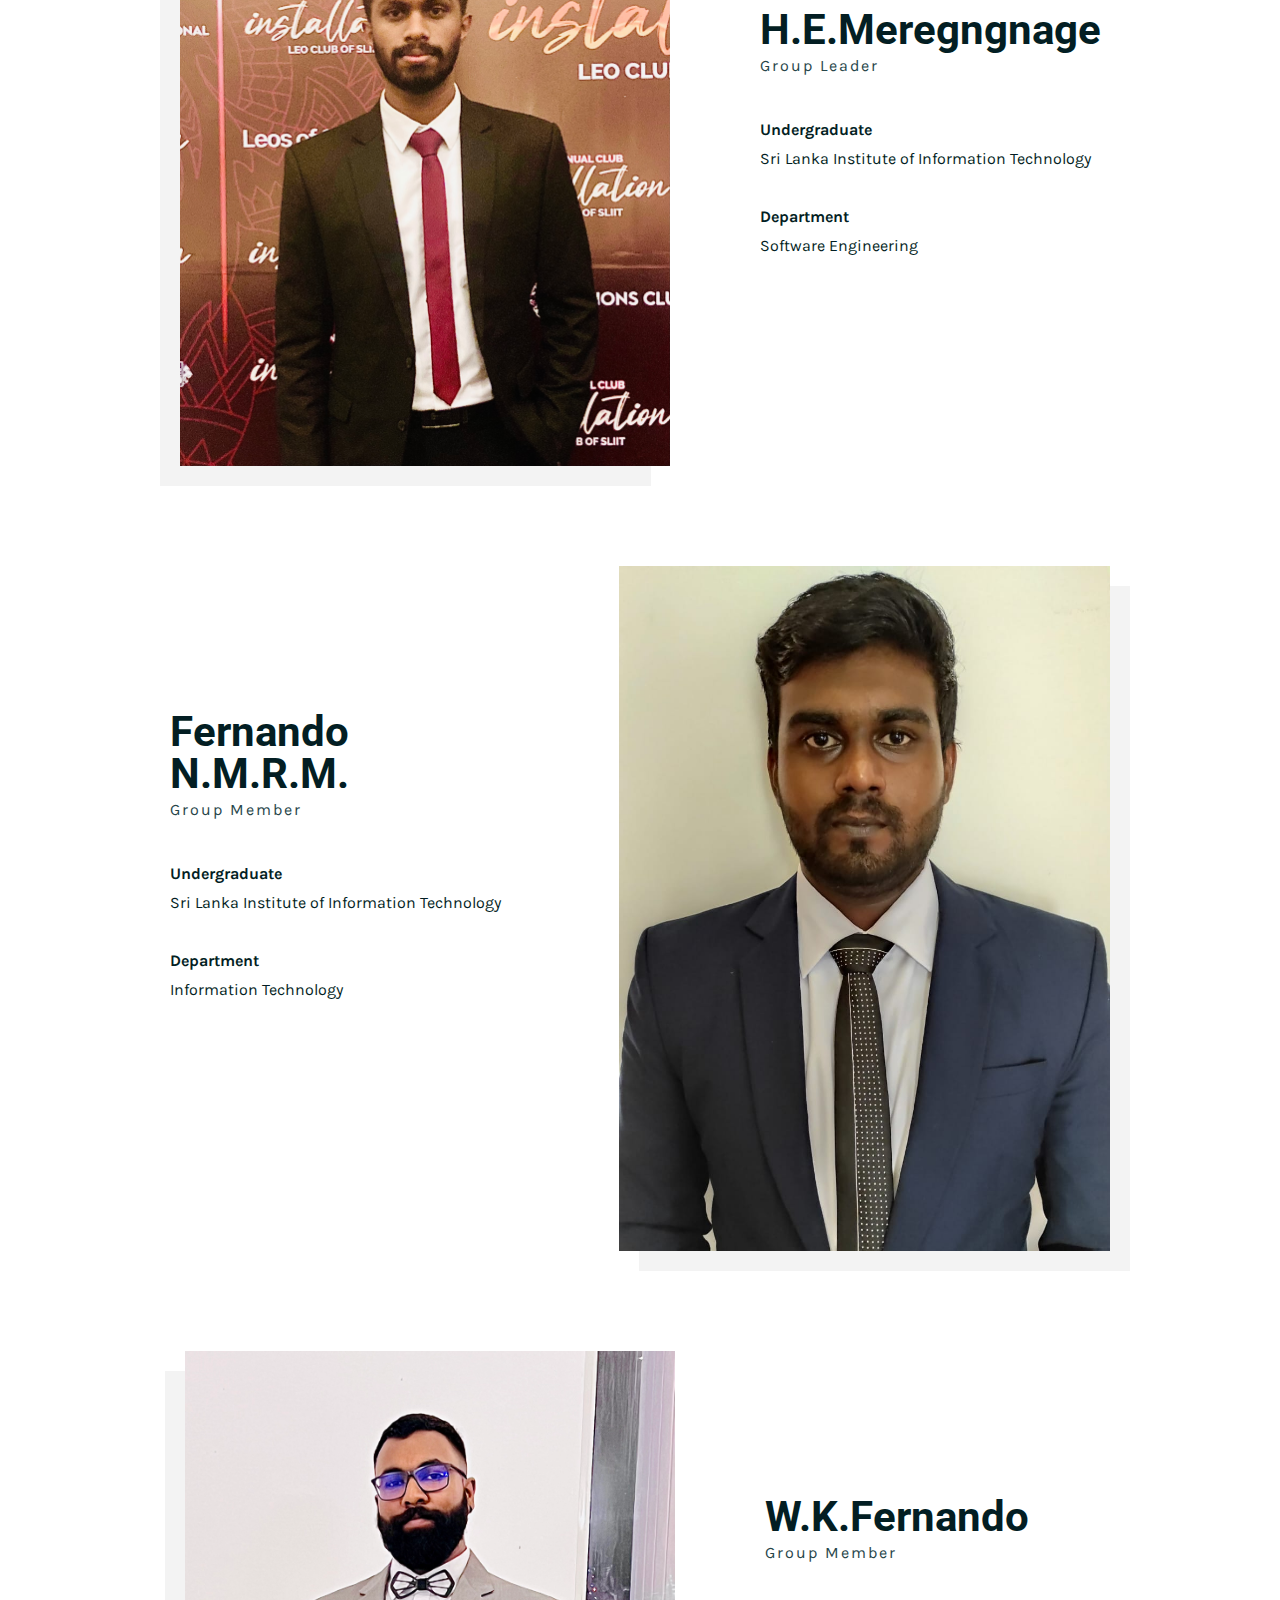
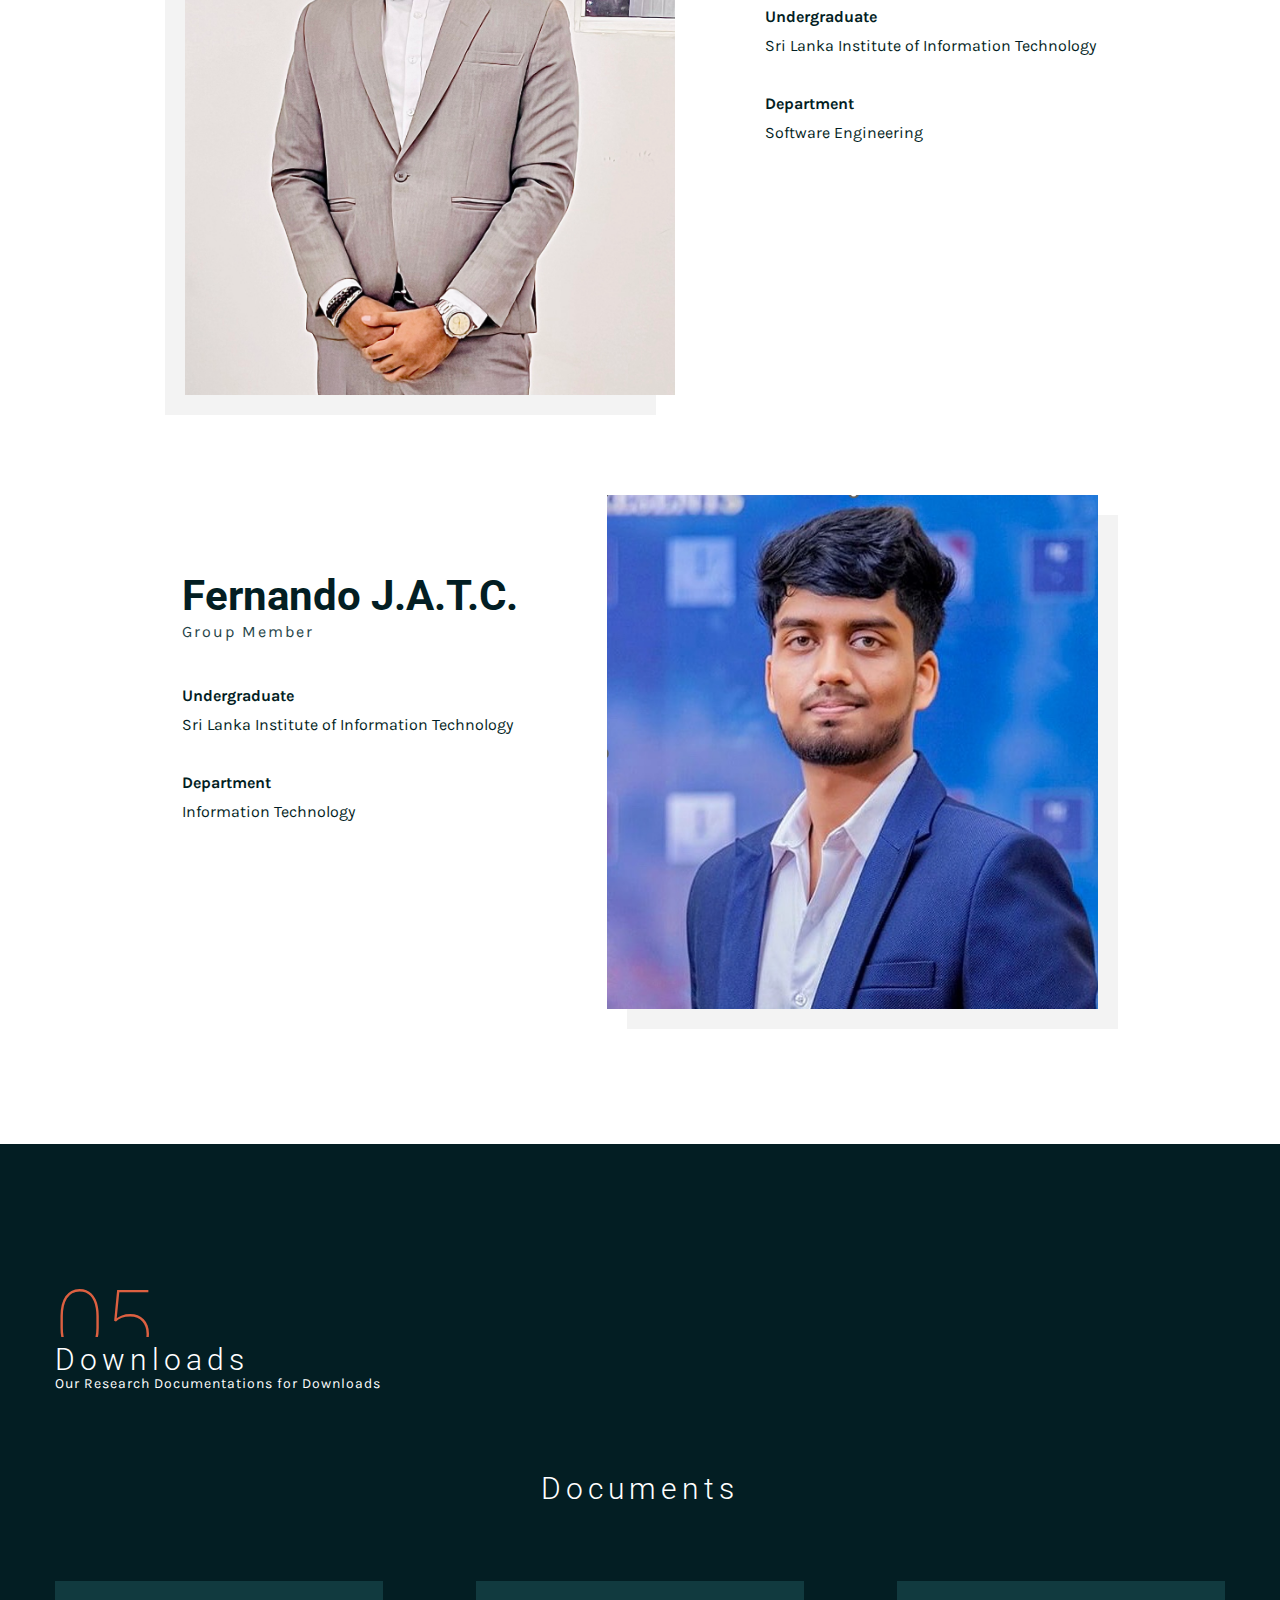
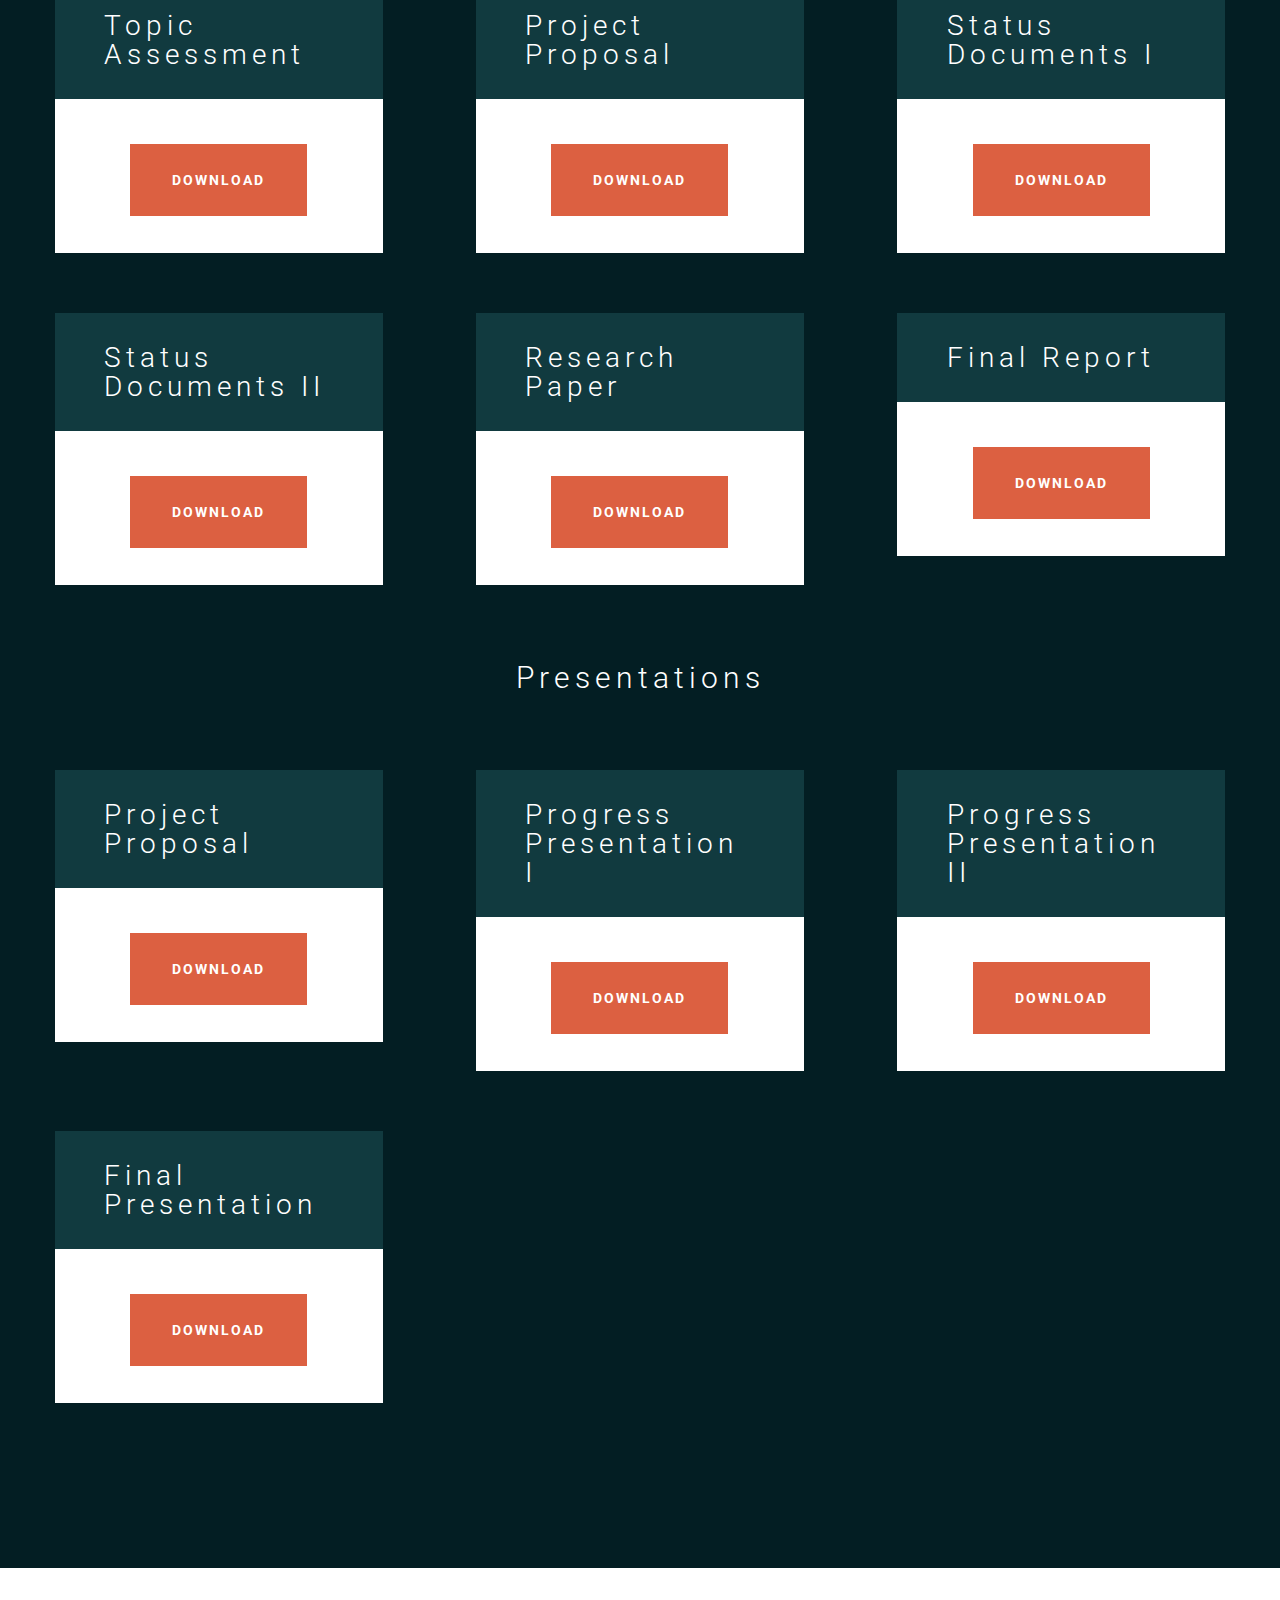
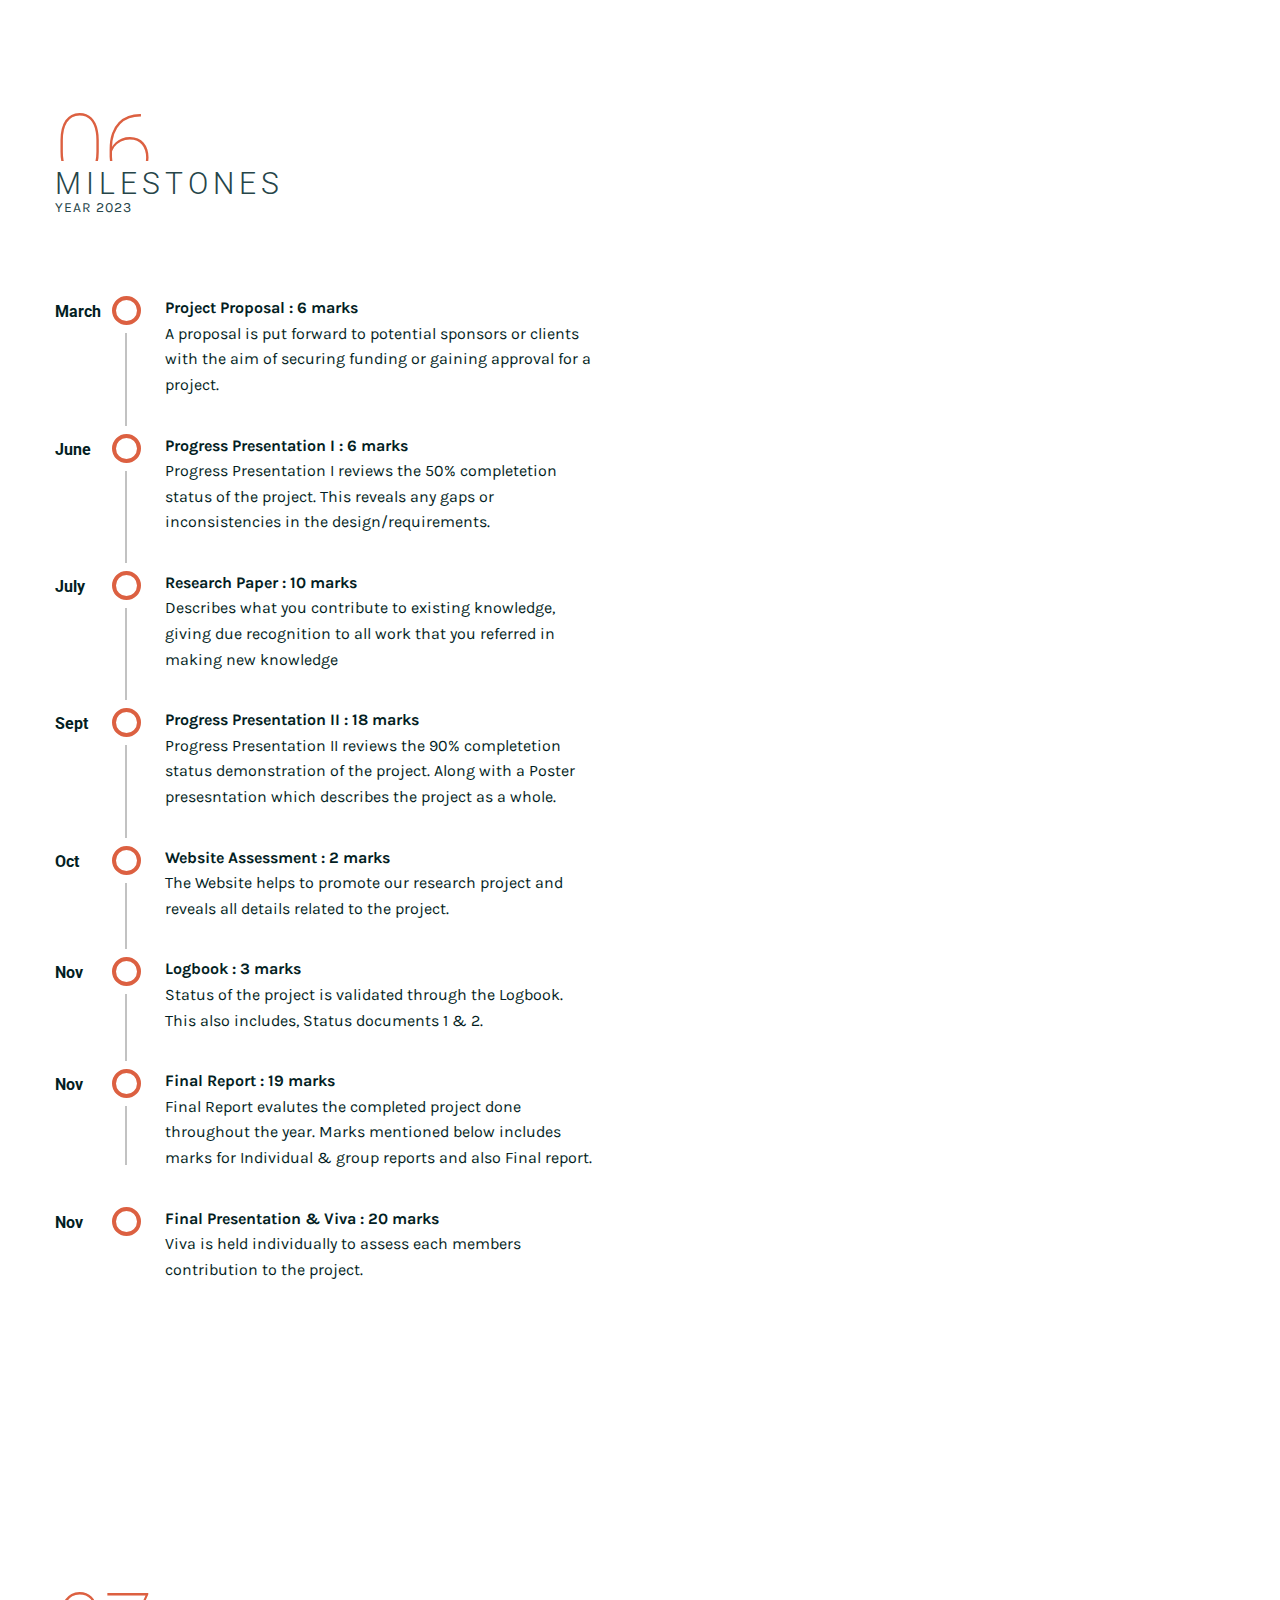
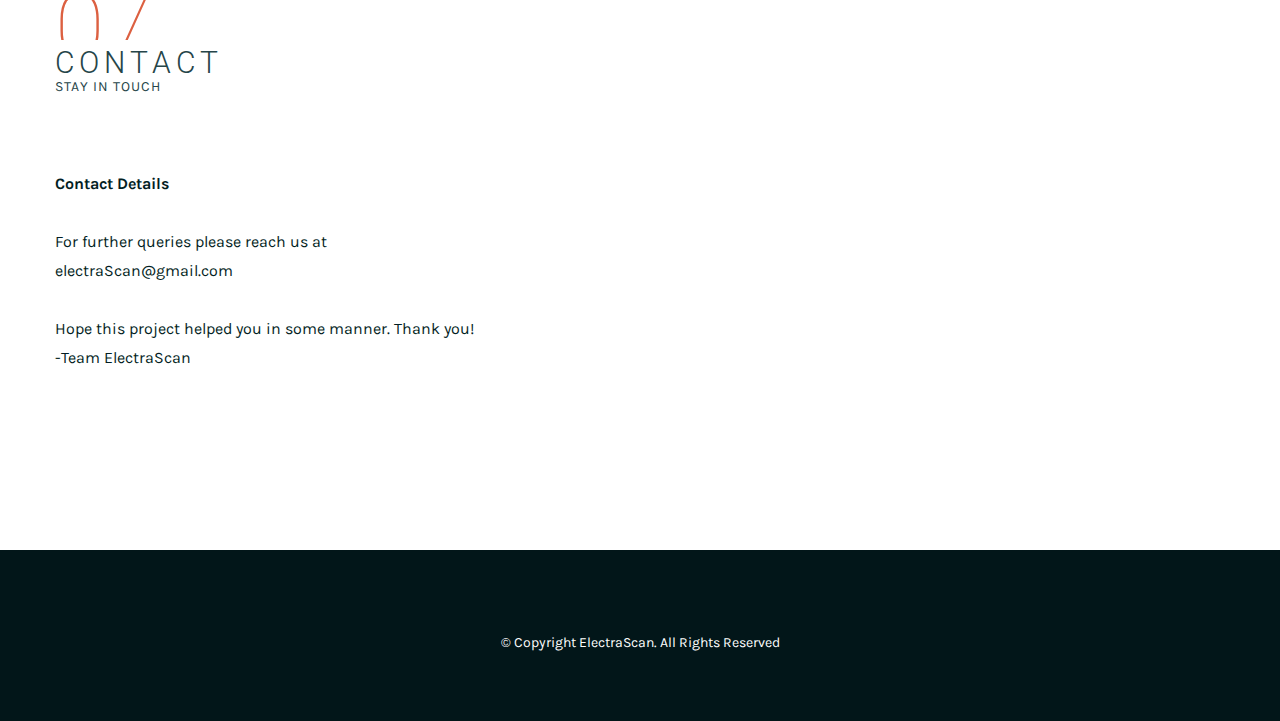
==== commit 5acbf225: "hanska img" ====
--- a/index.html
+++ b/index.html
@@ -327,7 +327,7 @@
                             <div class="member member-left">
                                 <div class="member-wrapper">
                                     <div class="member-image-holder">
-                                        <img src="images/Hansaka.jpg" alt="" />
+                                        <img src="images/Hansaka.JPG" alt="" />
                                     </div>
                                     <div class="member-info">
                                         <div class="member-name">
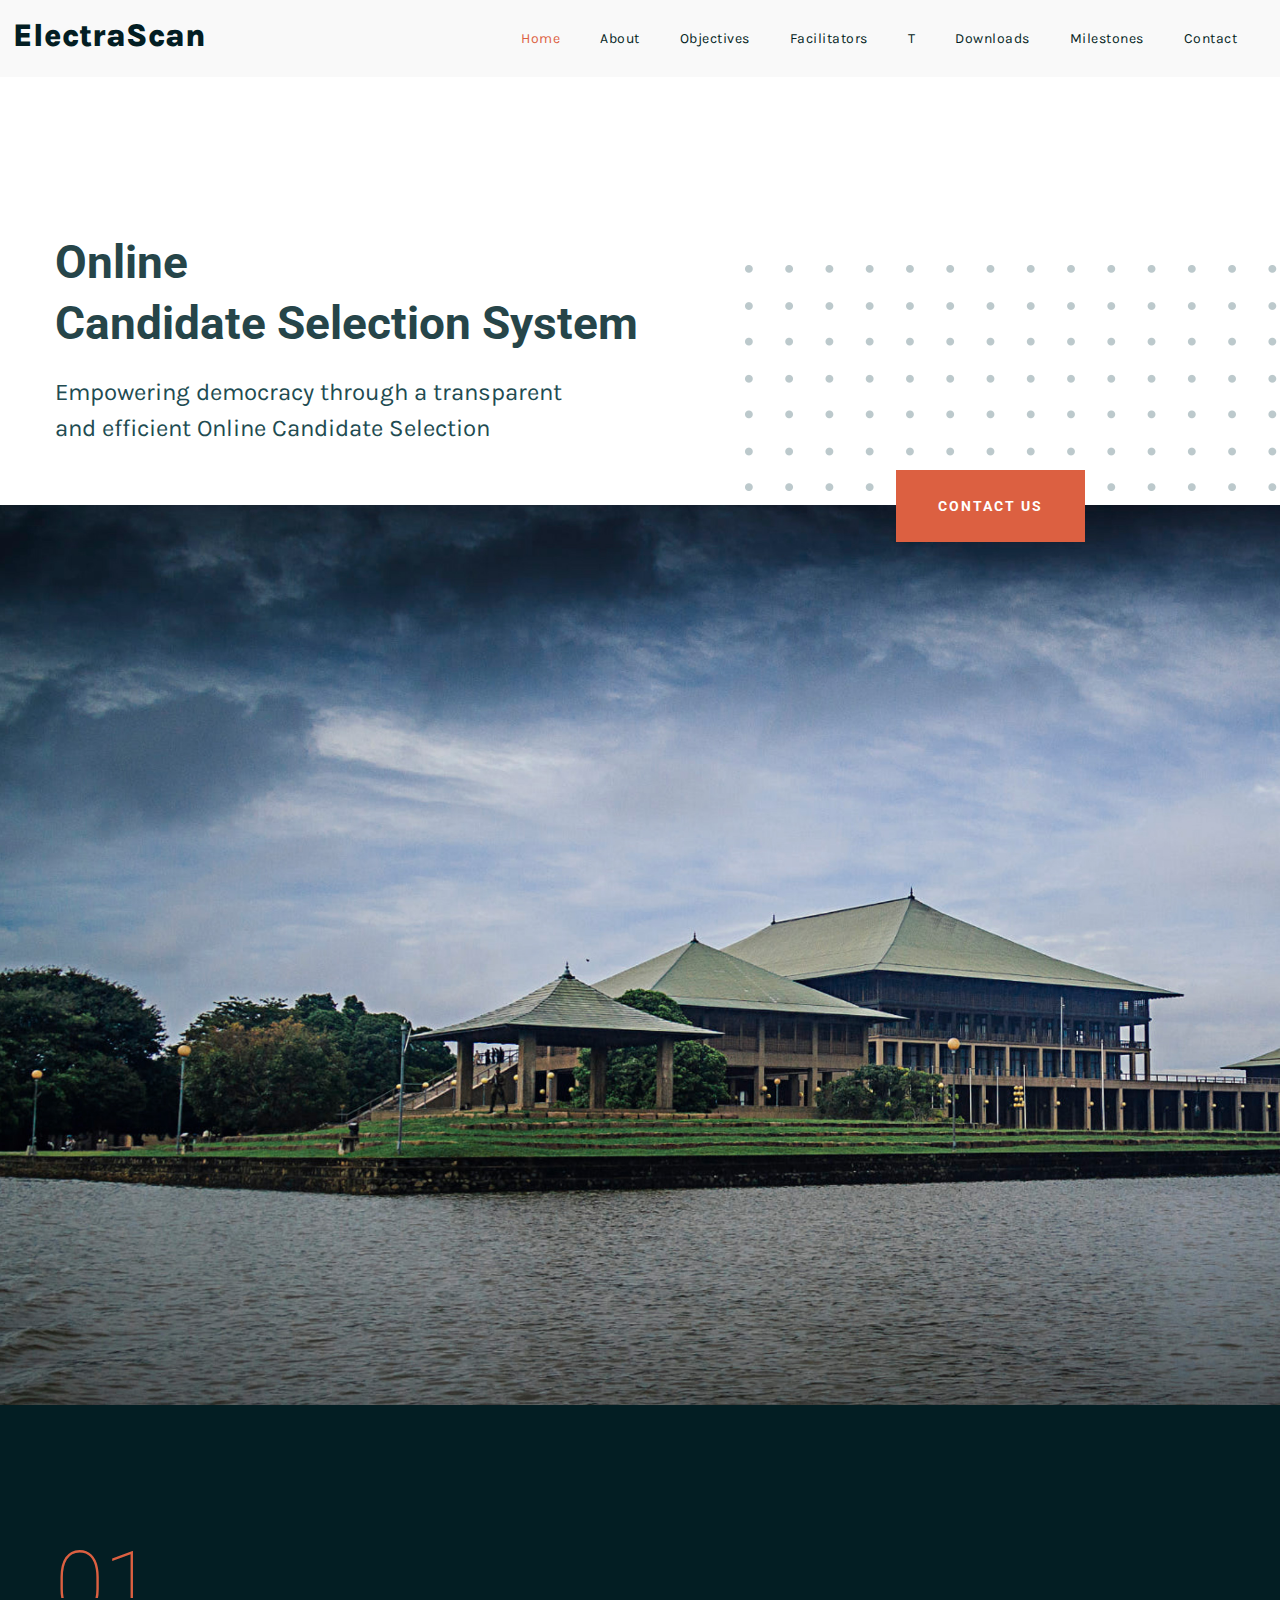
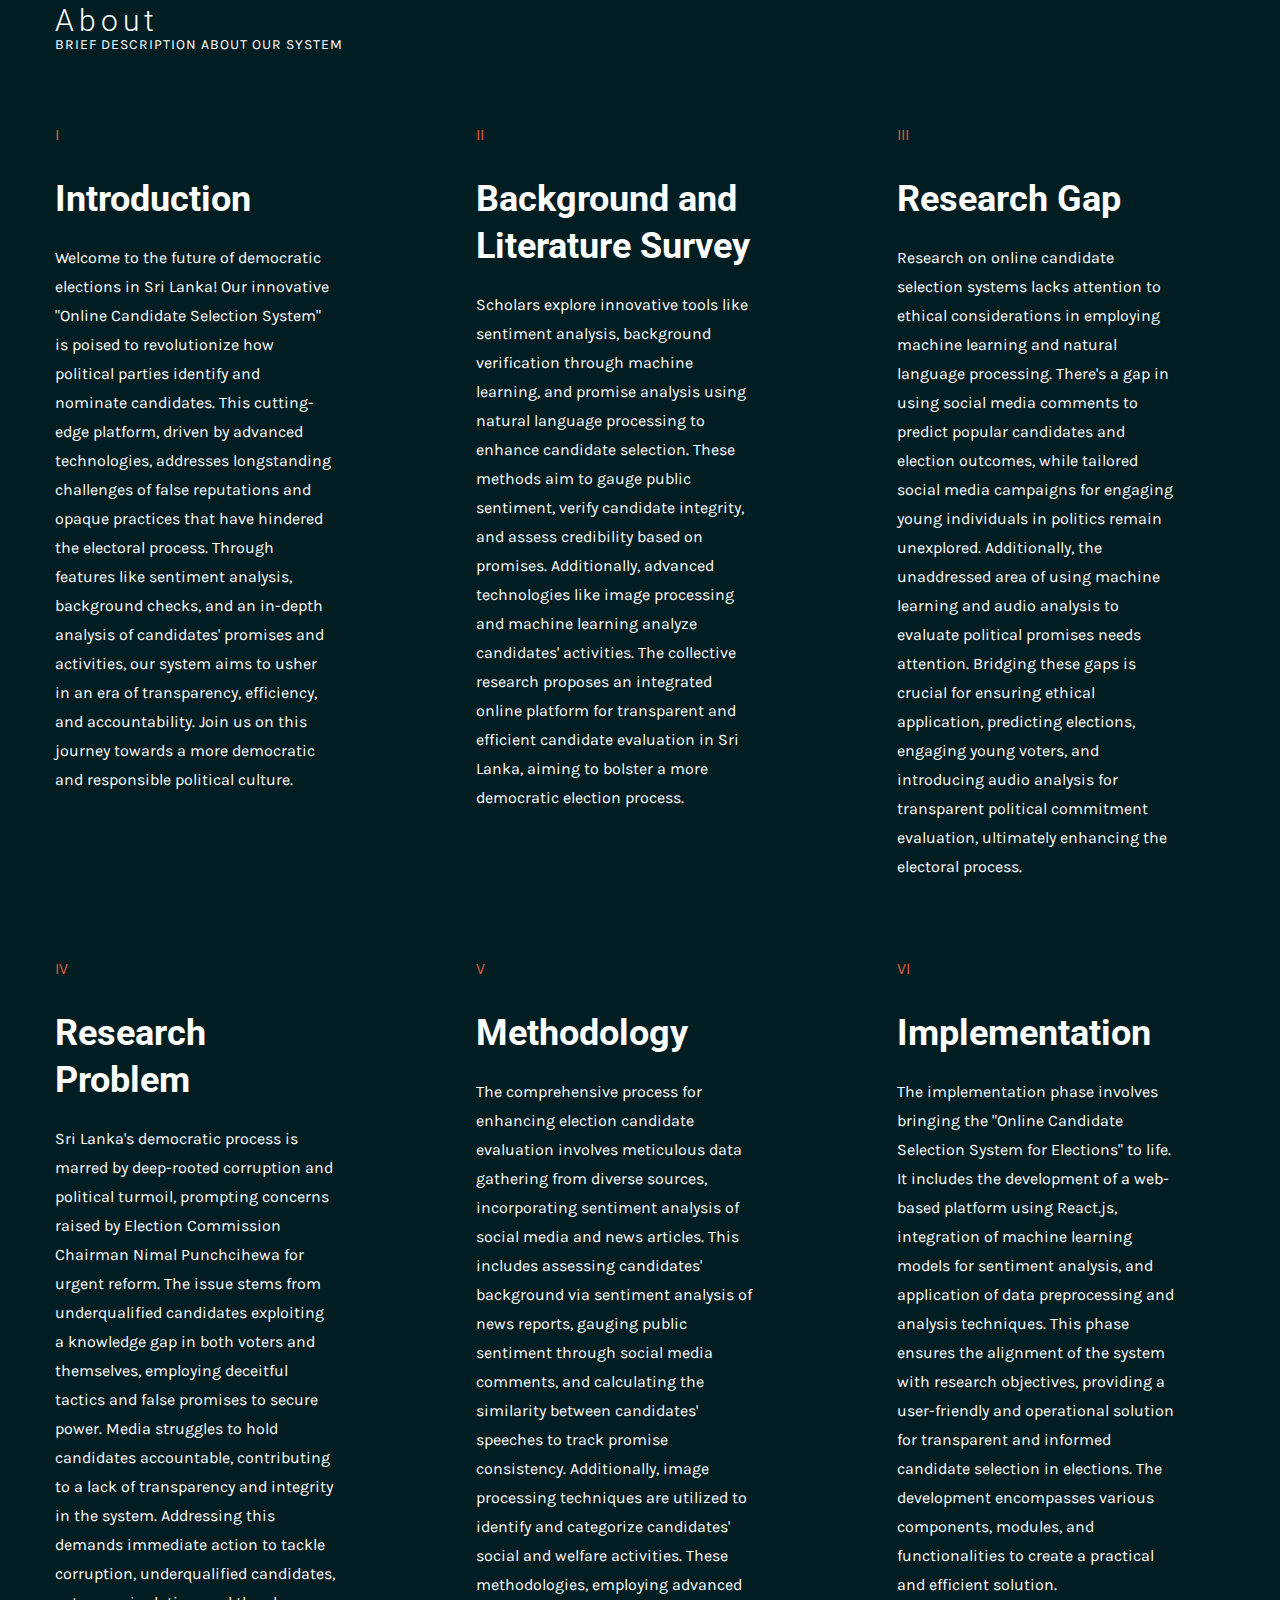
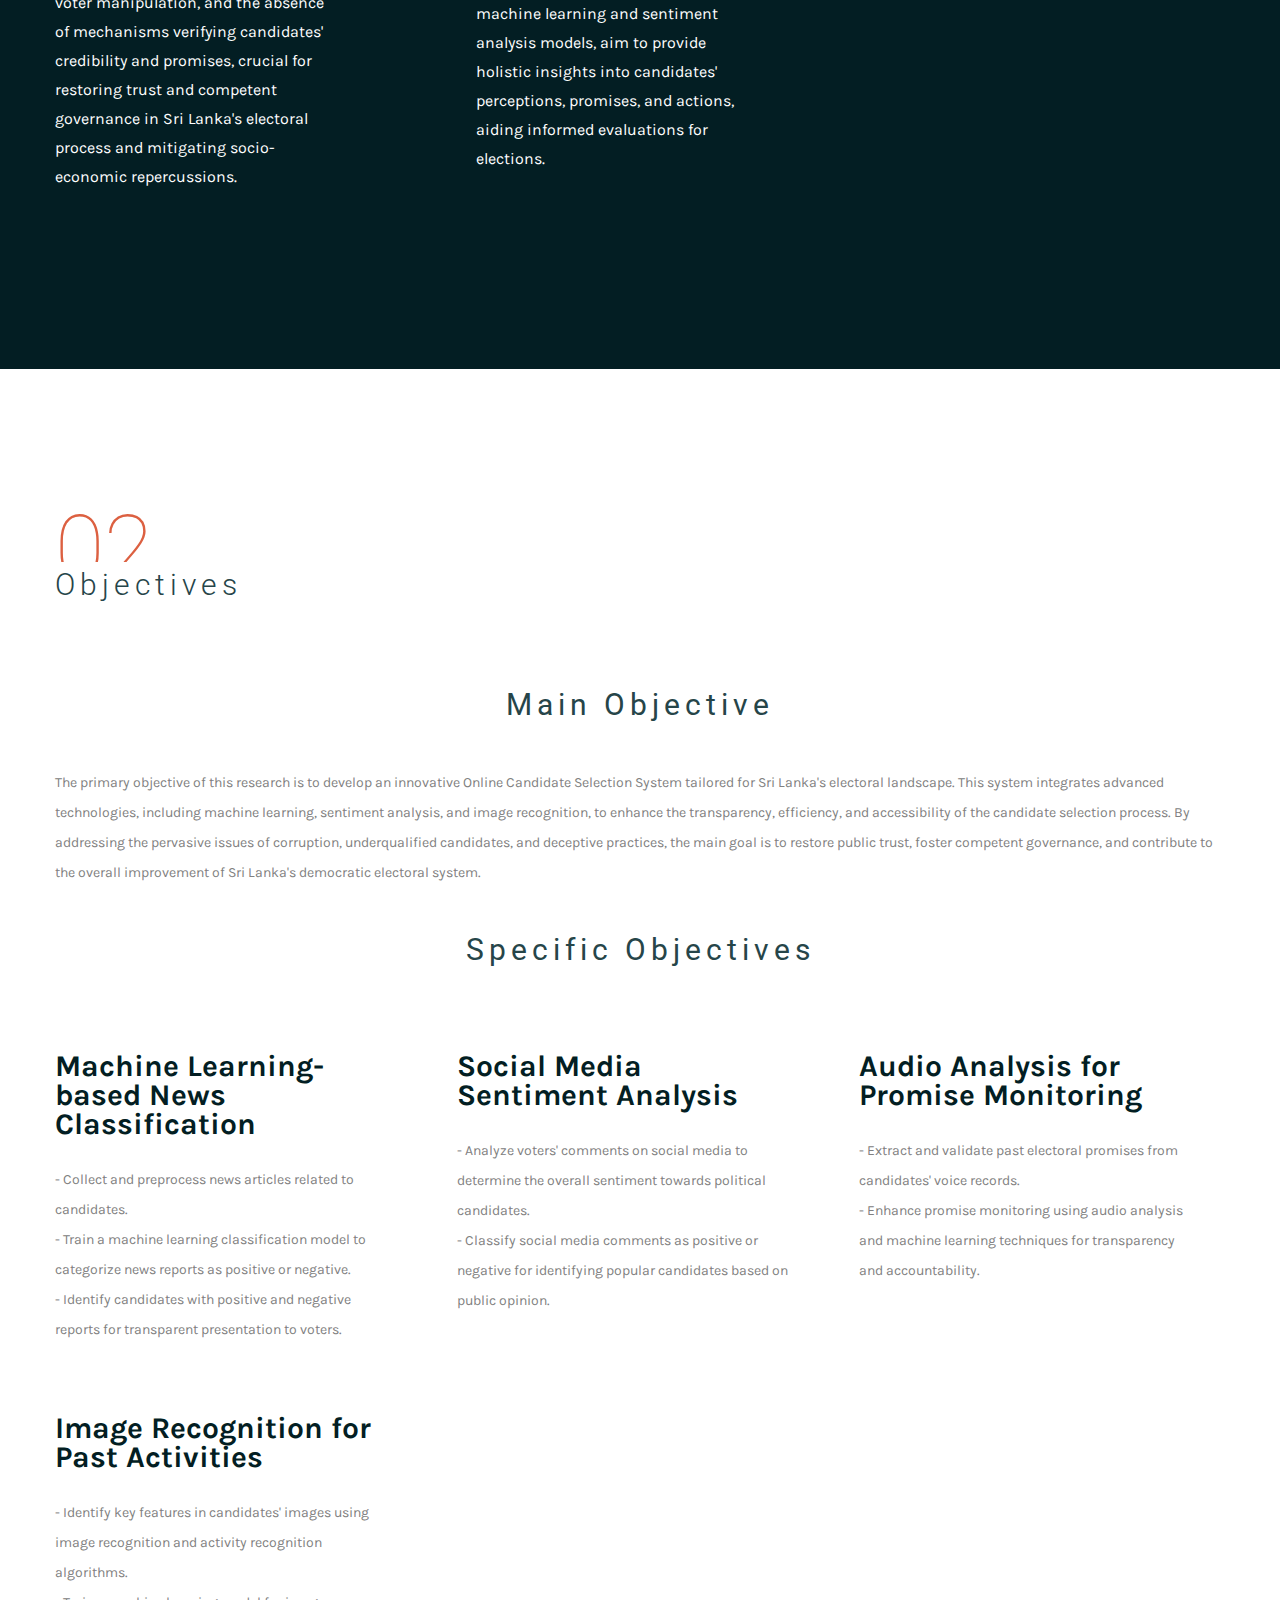
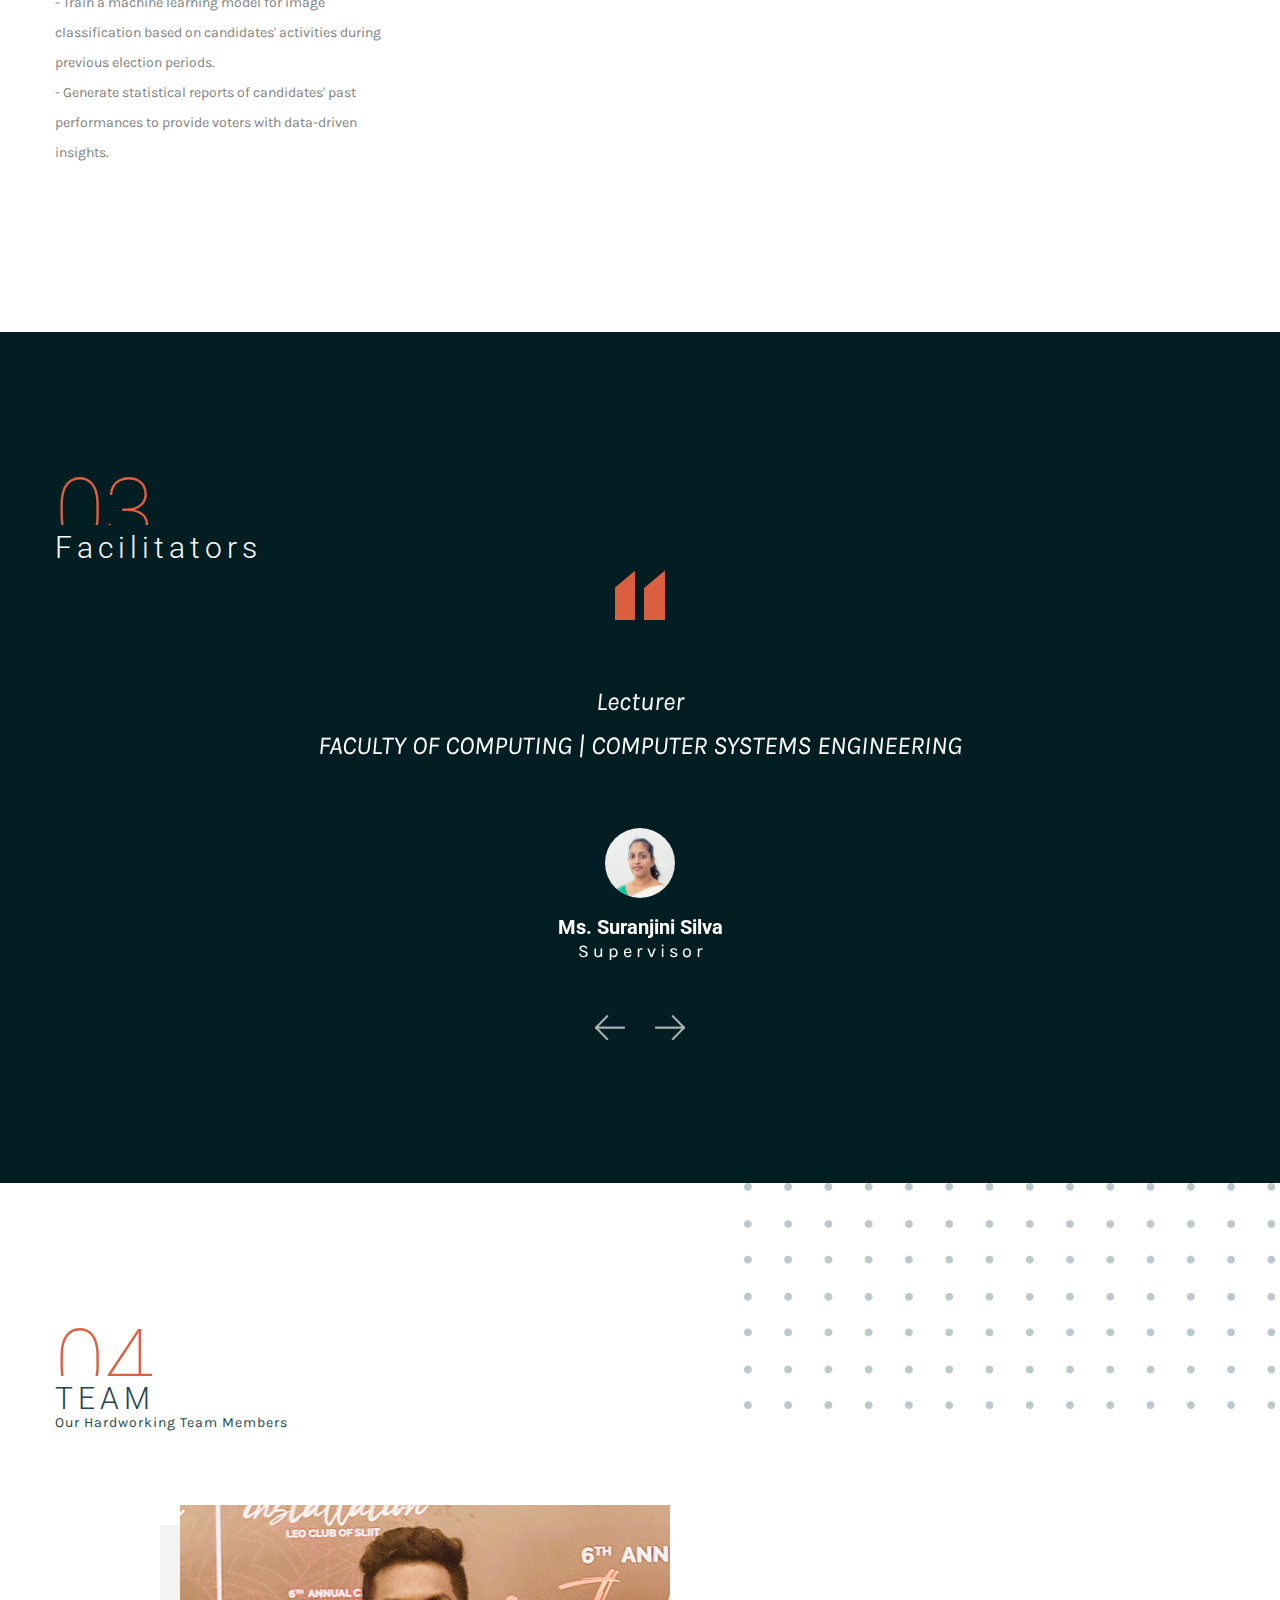
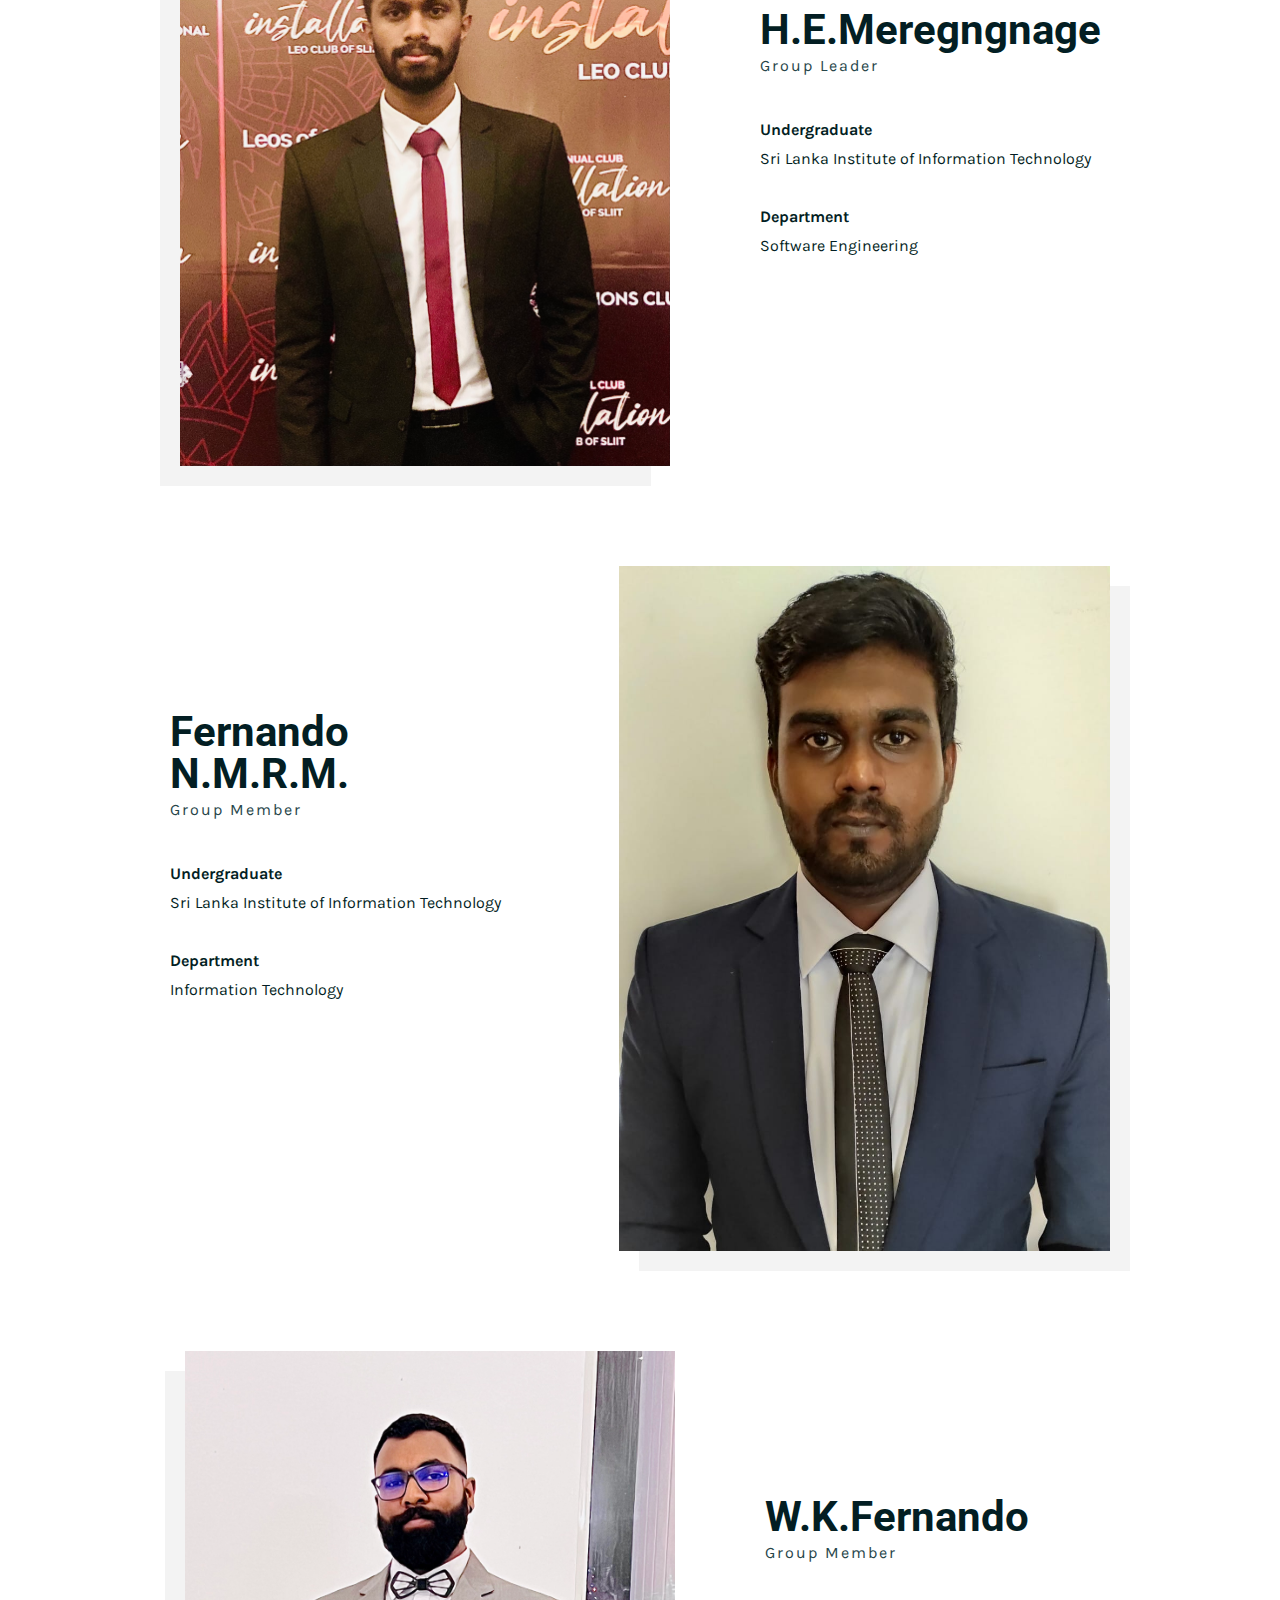
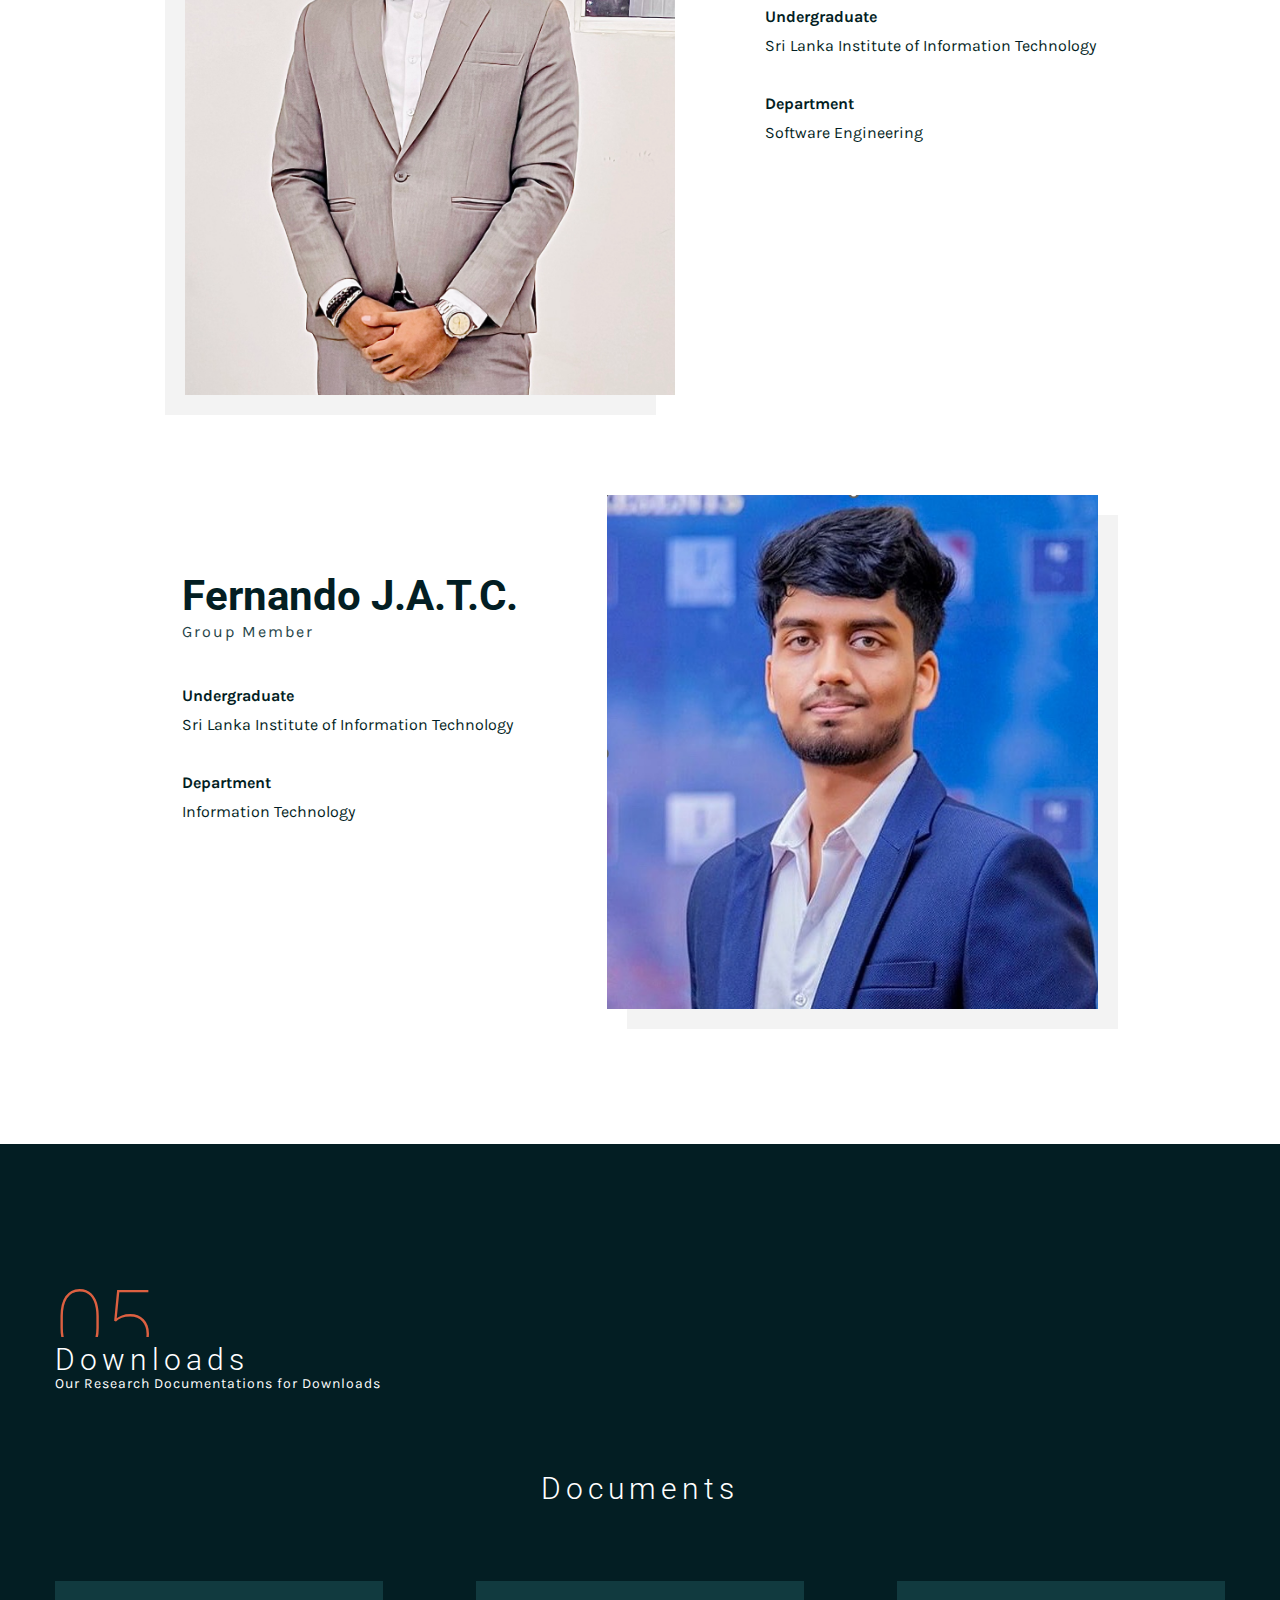
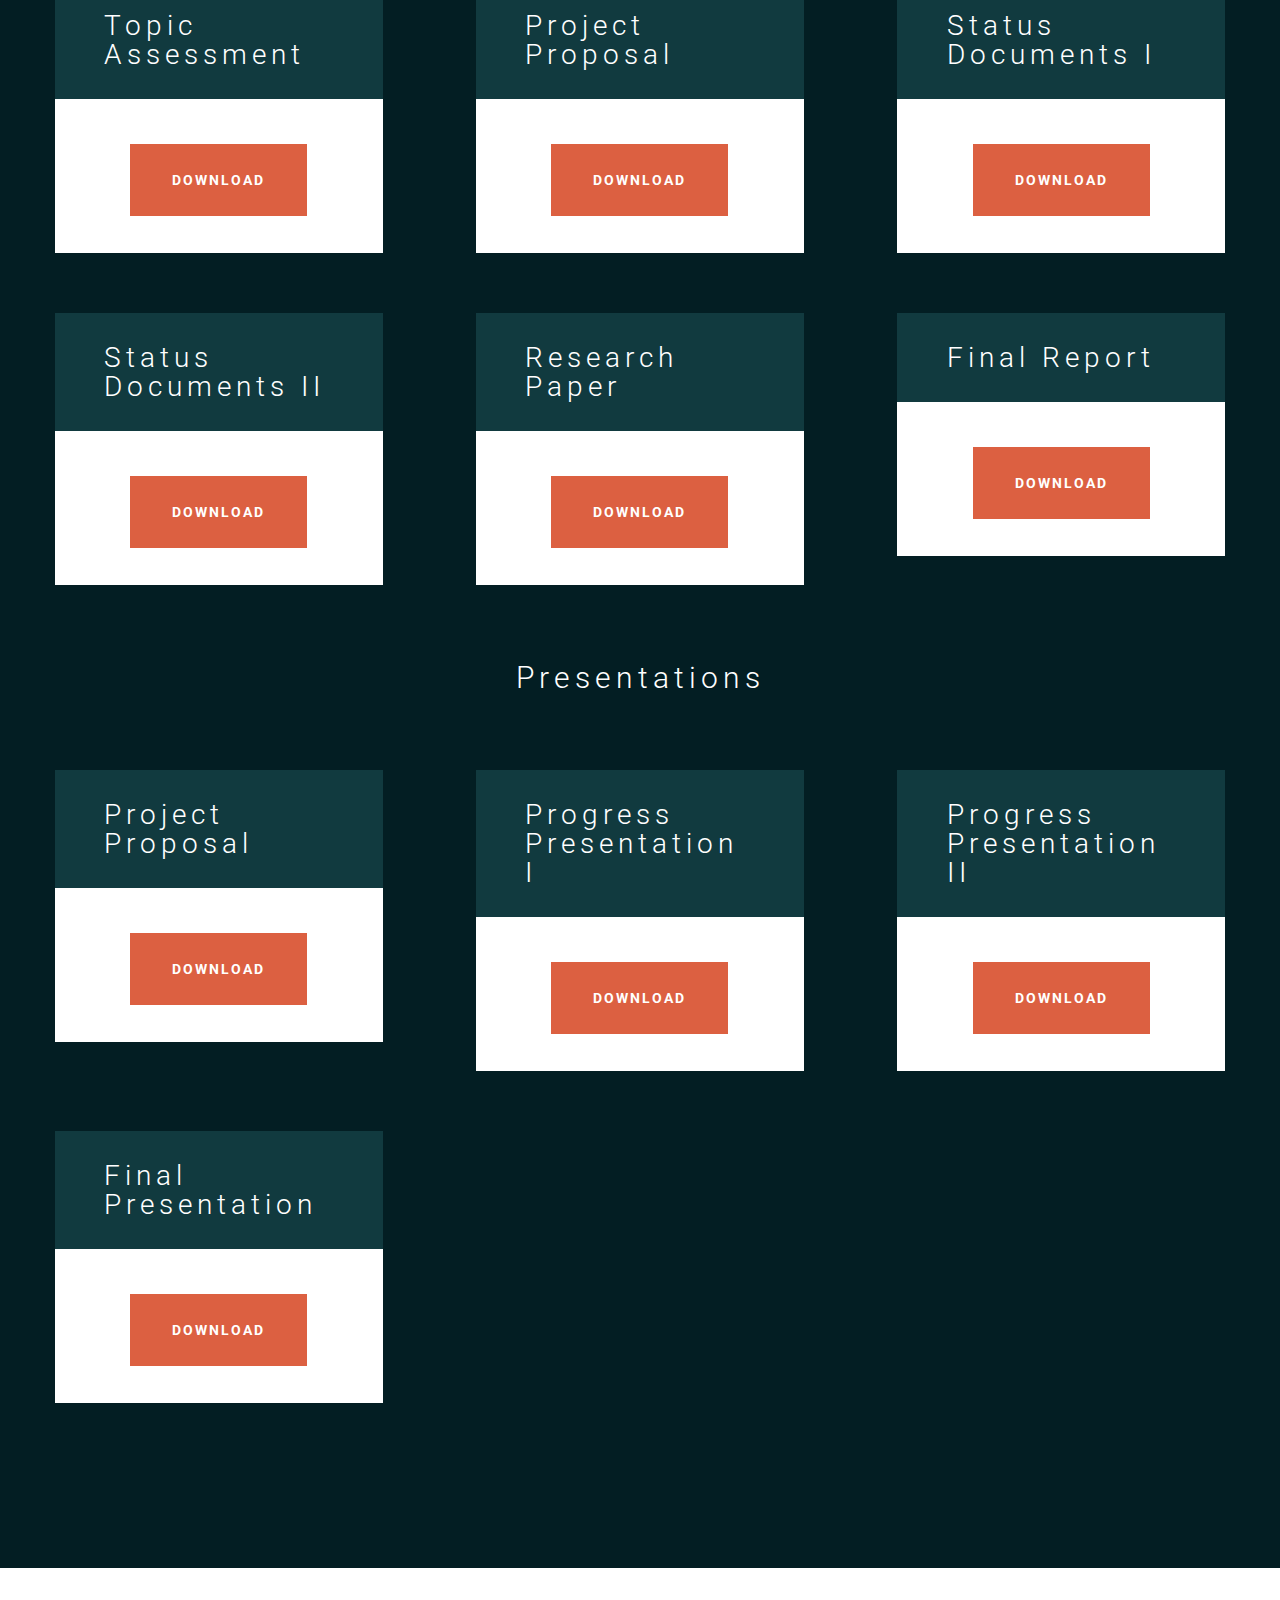
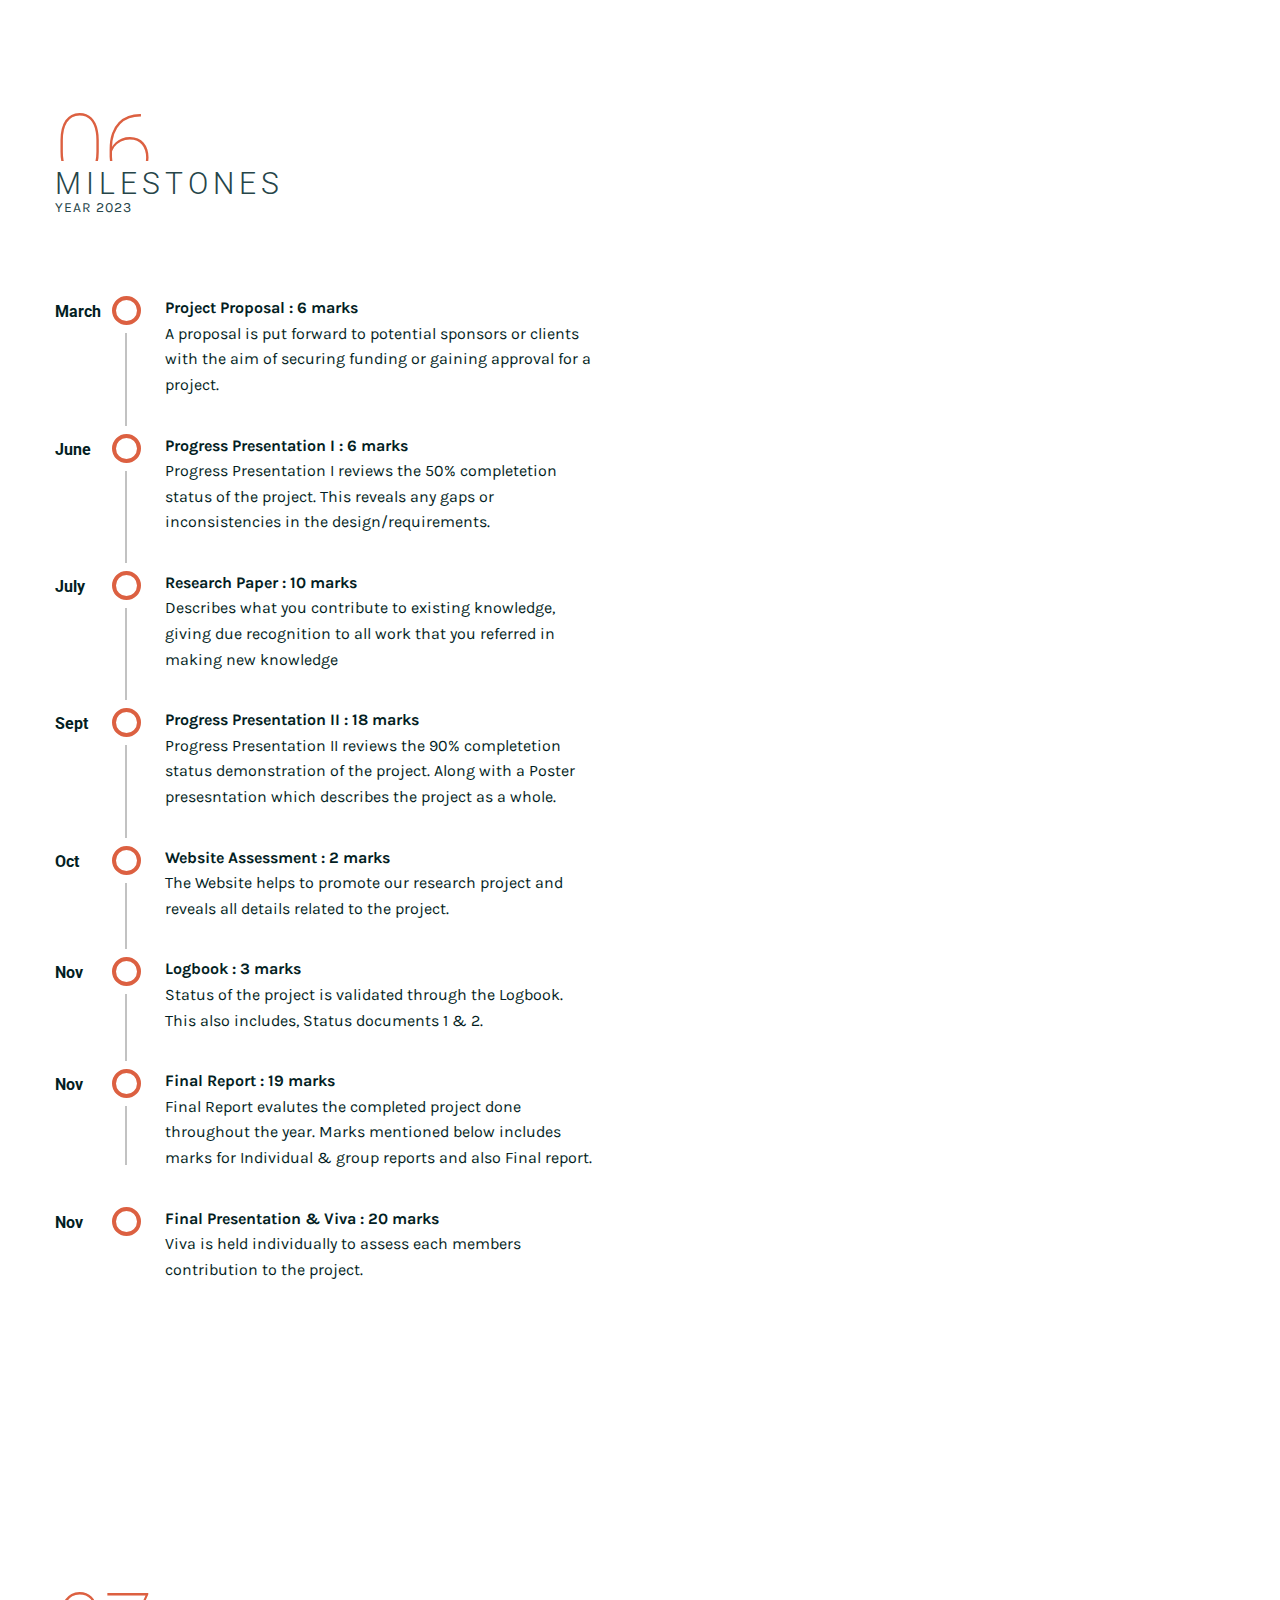
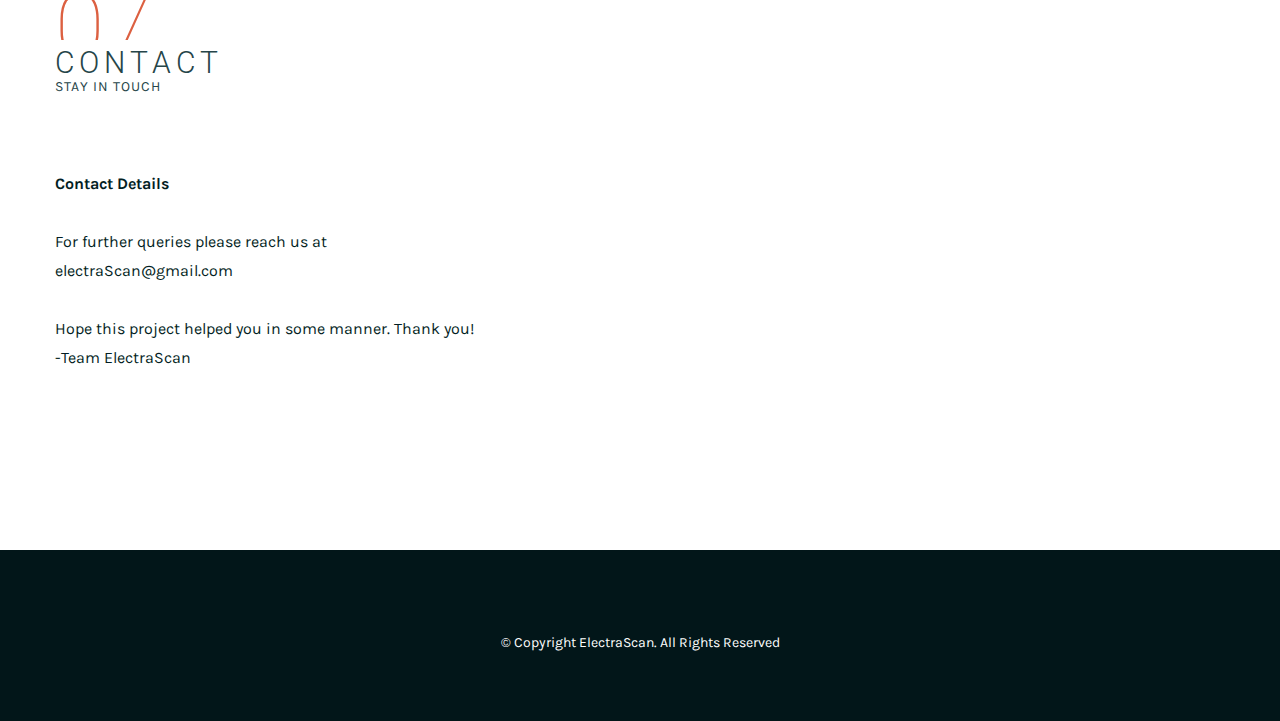
==== commit f35d13b2: "change" ====
--- a/index.html
+++ b/index.html
@@ -68,7 +68,7 @@
                                     <a href="#skills">Facilitators</a>
                                 </li>                                
                                 <li>
-                                    <a href="#team">Team</a>
+                                    <a href="#team">T</a>
                                 </li>
                                 <li>
                                     <a href="#milestones">Downloads</a>
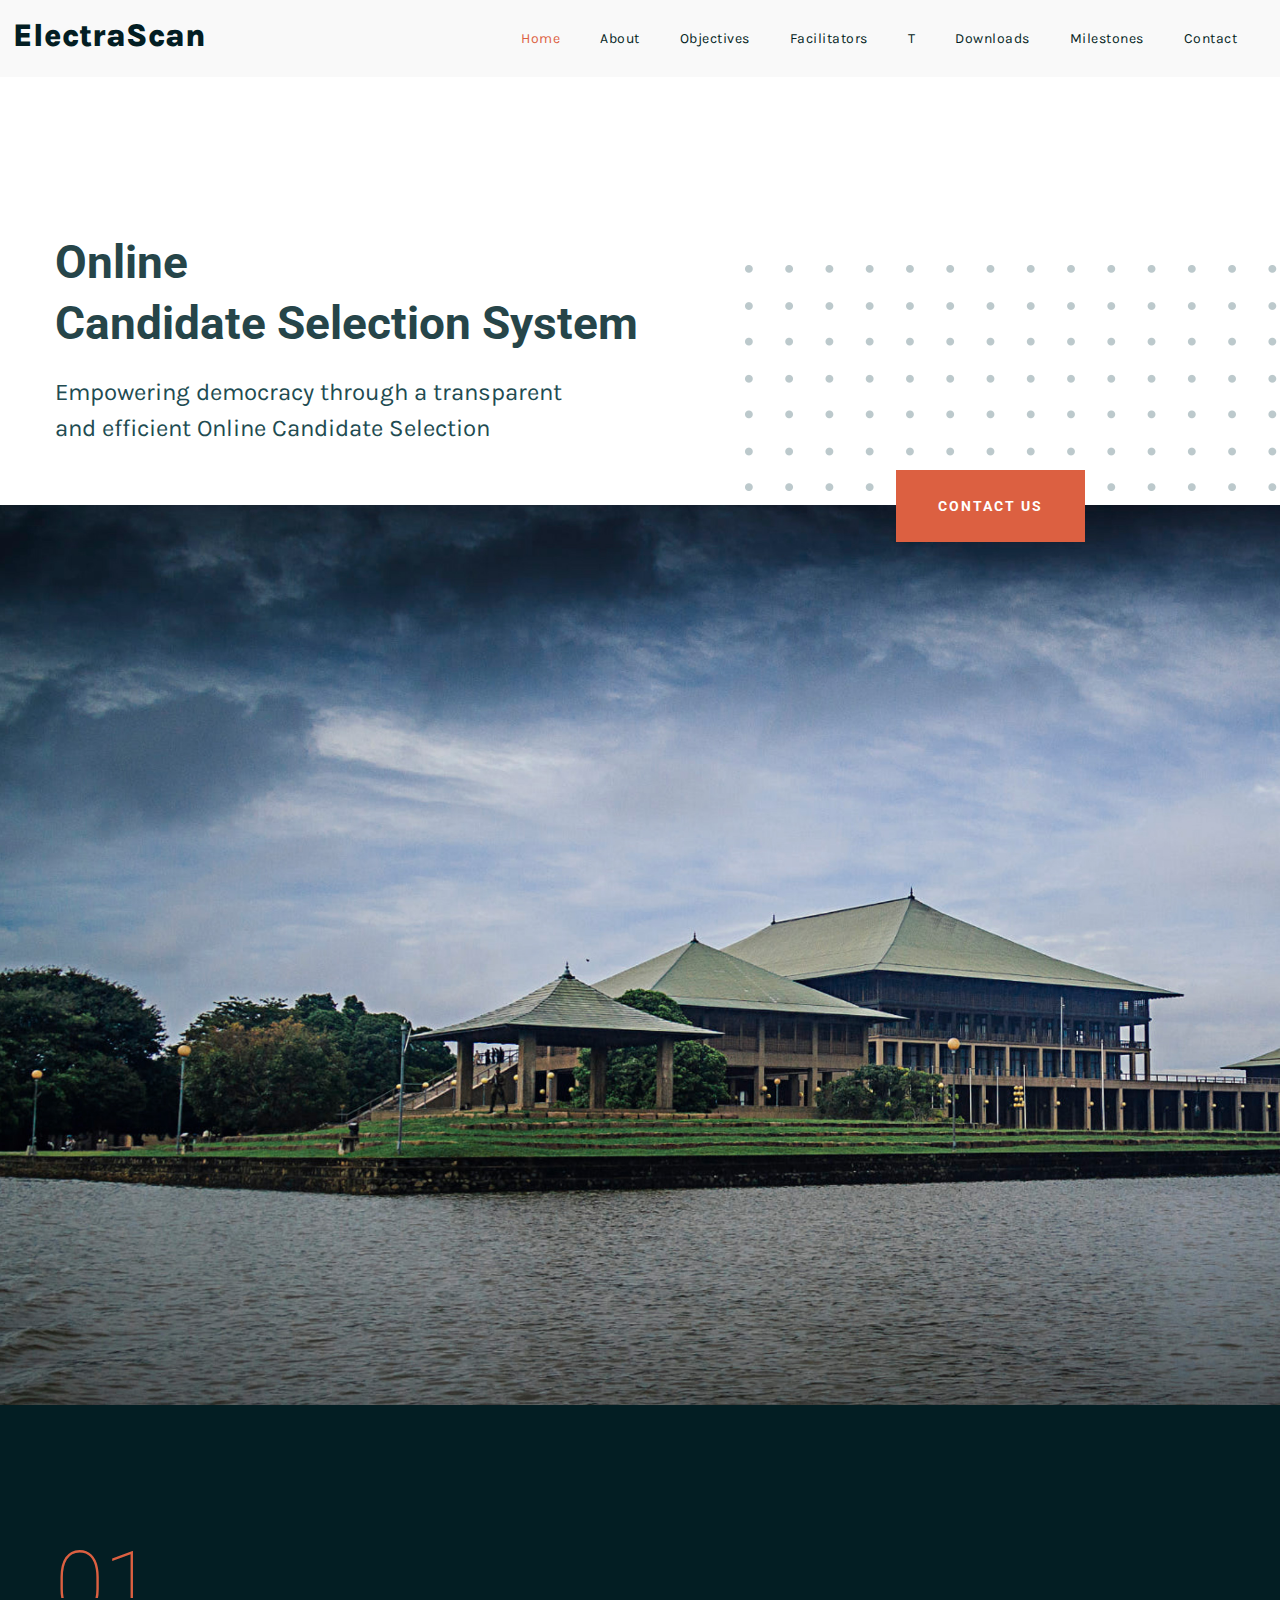
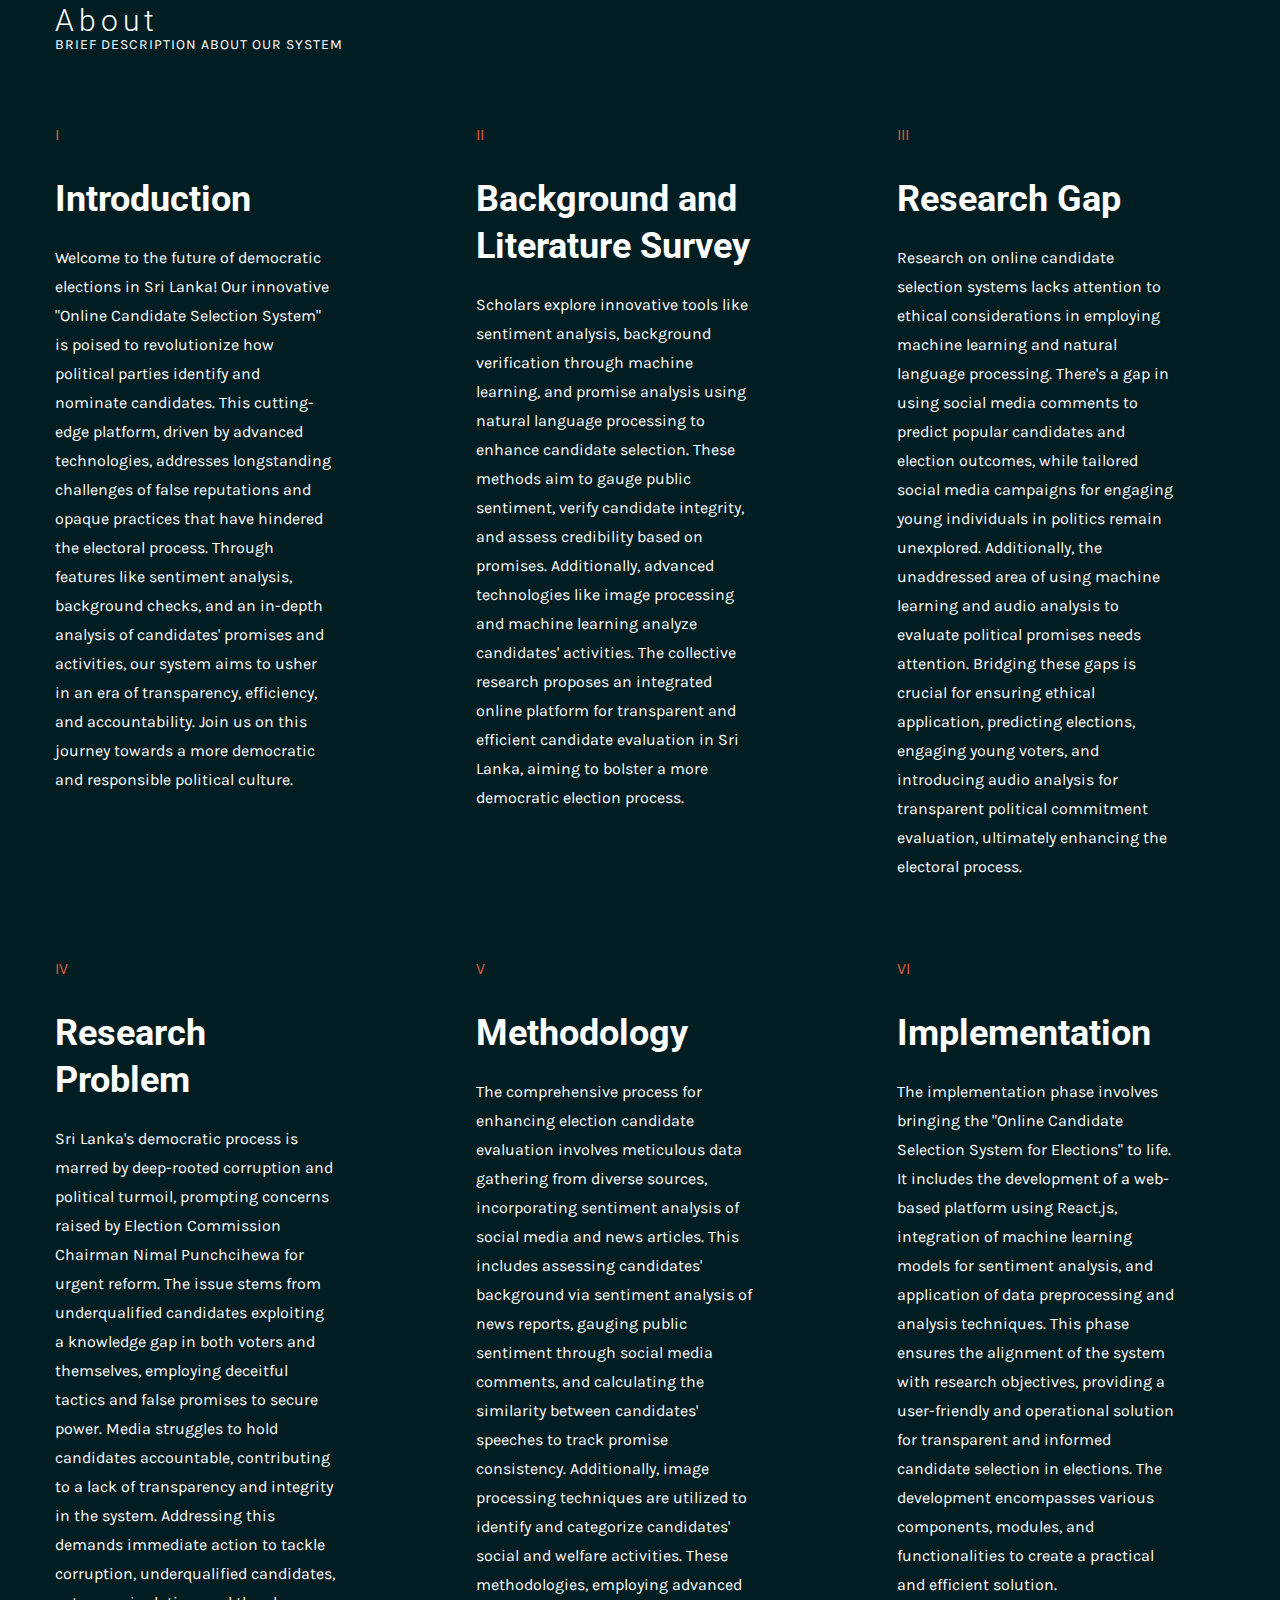
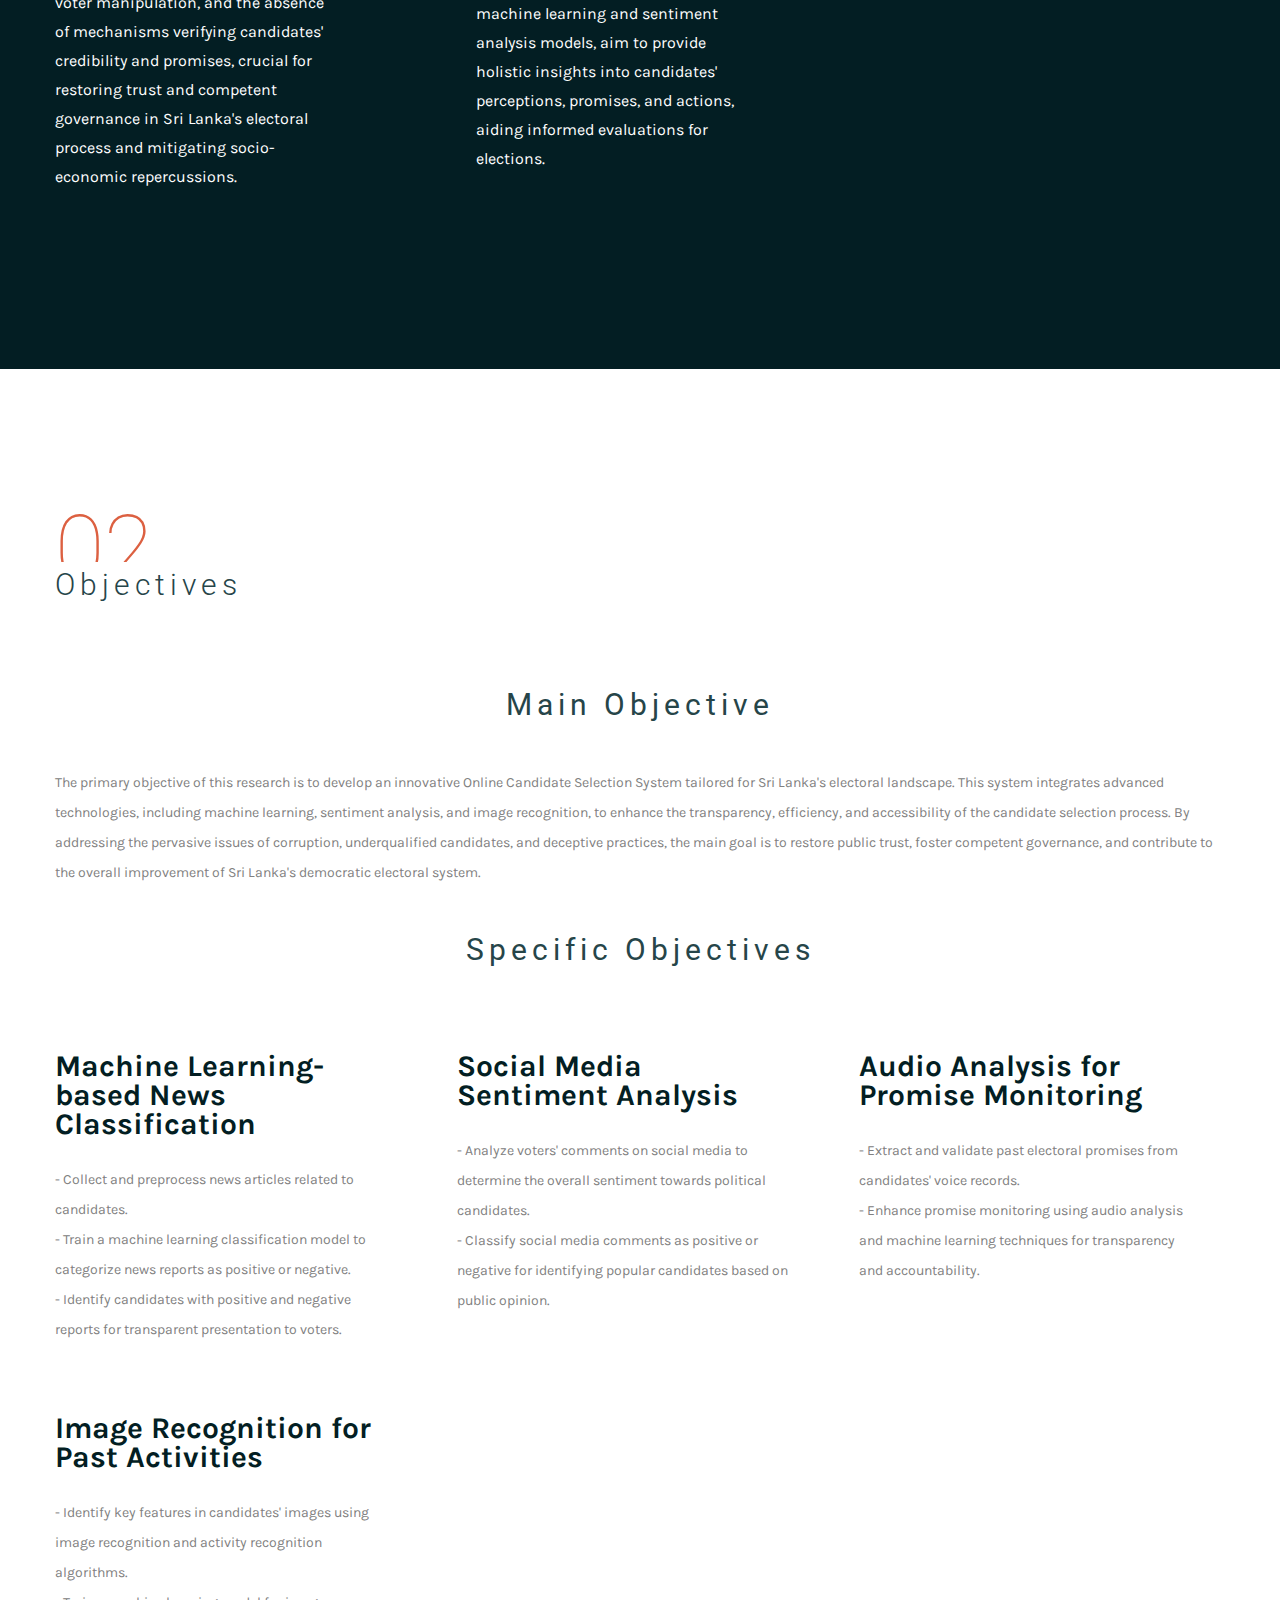
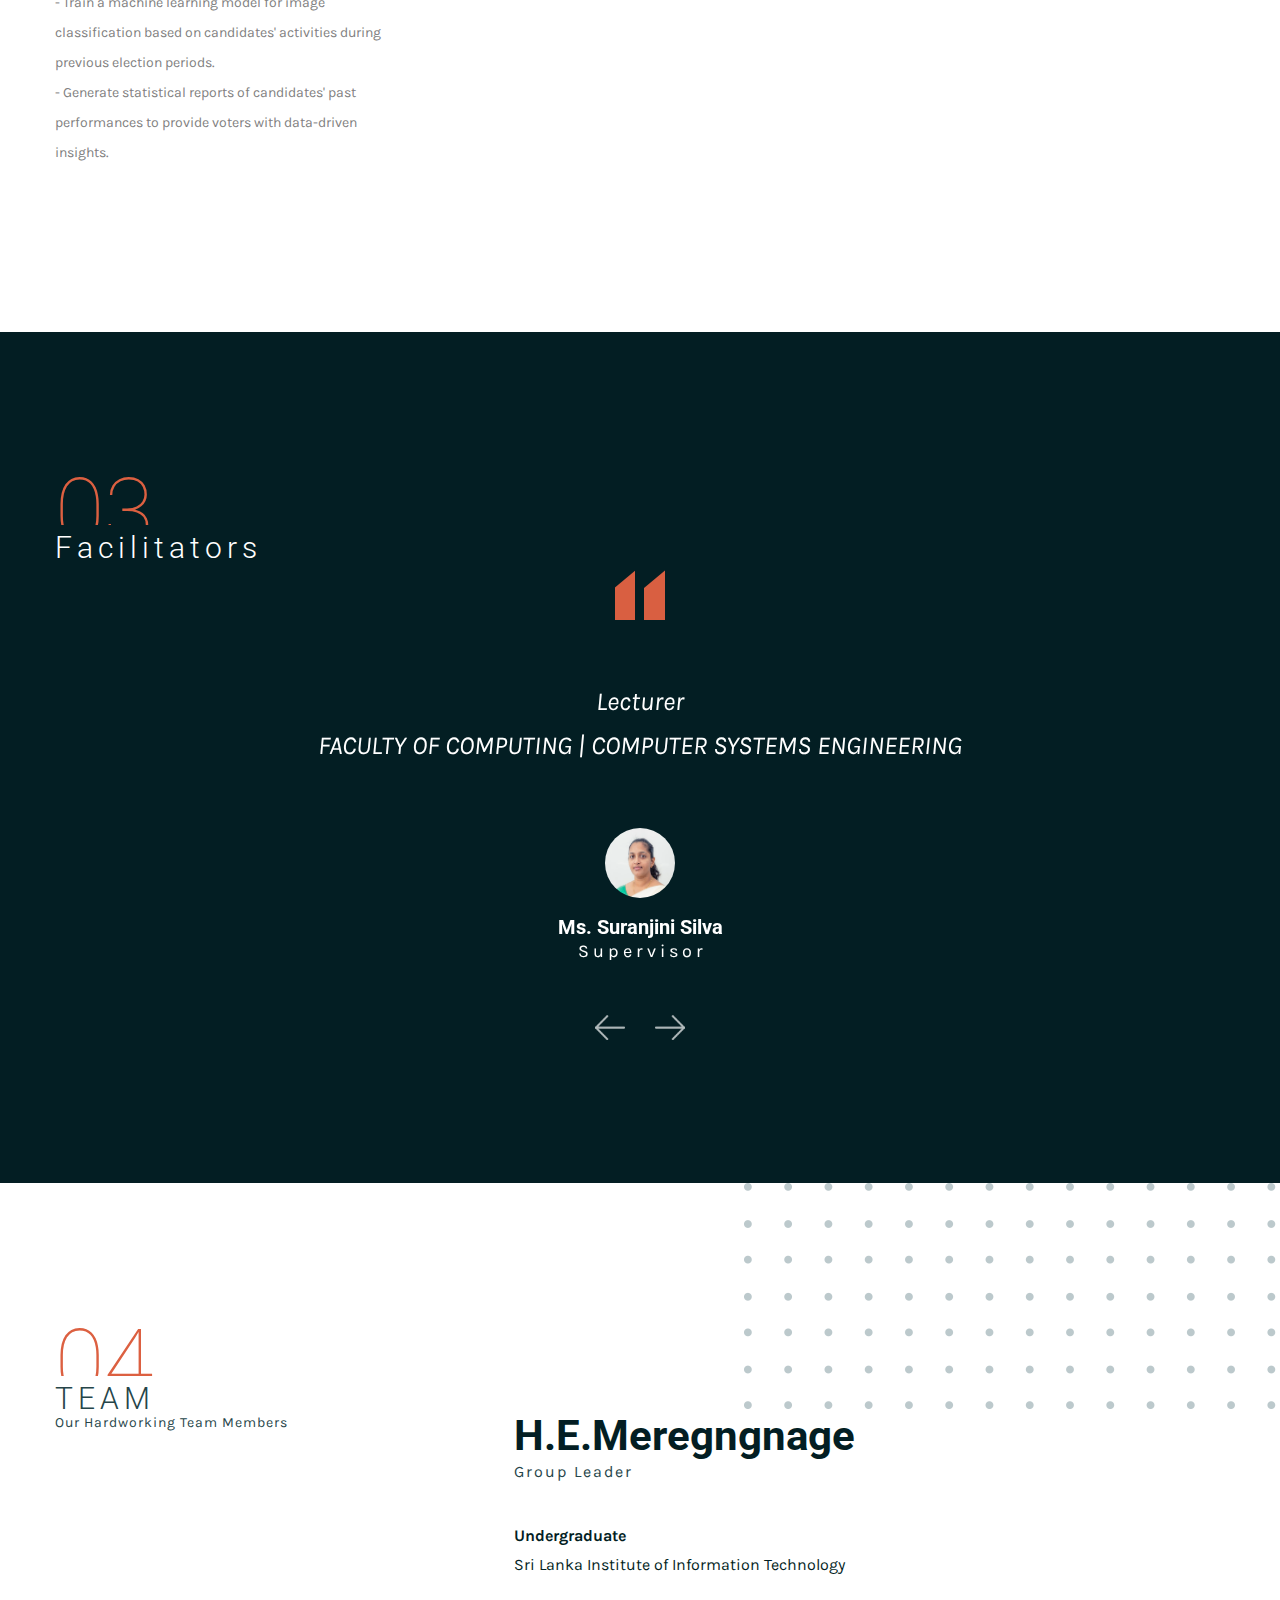
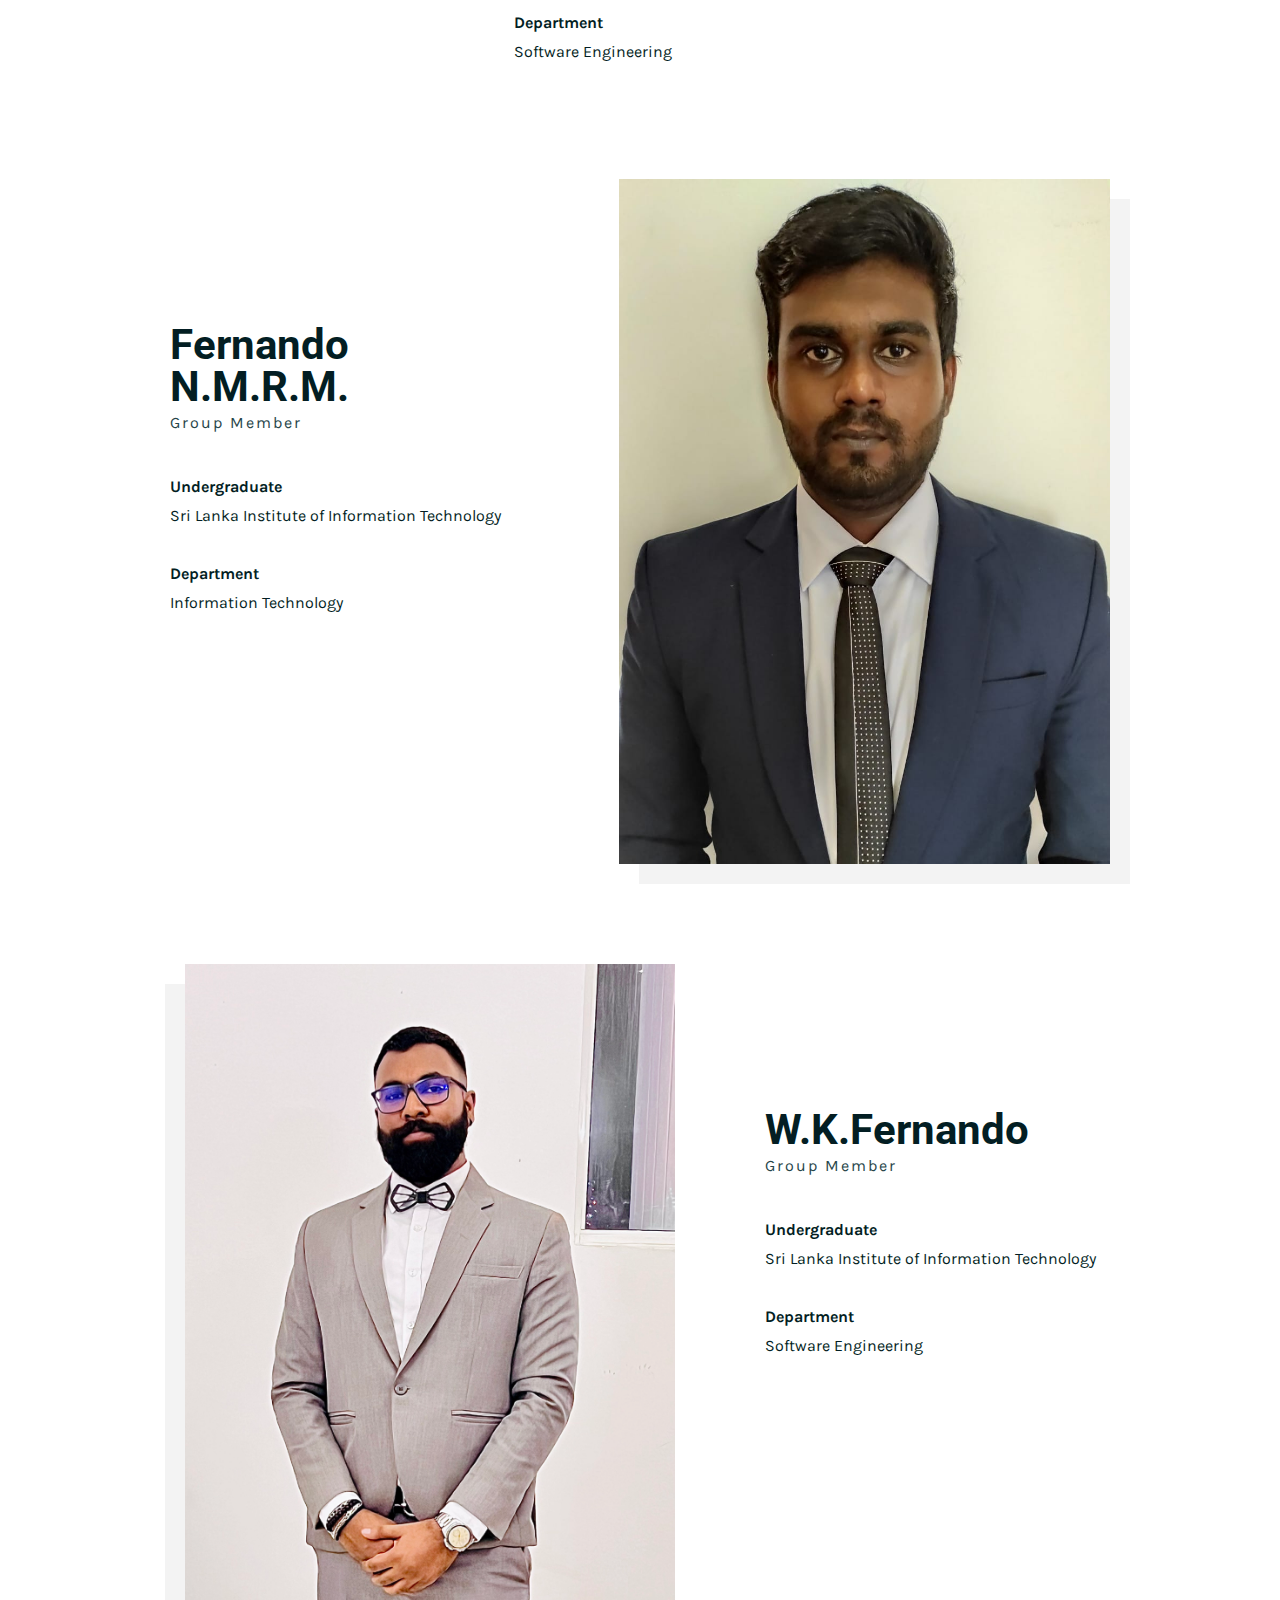
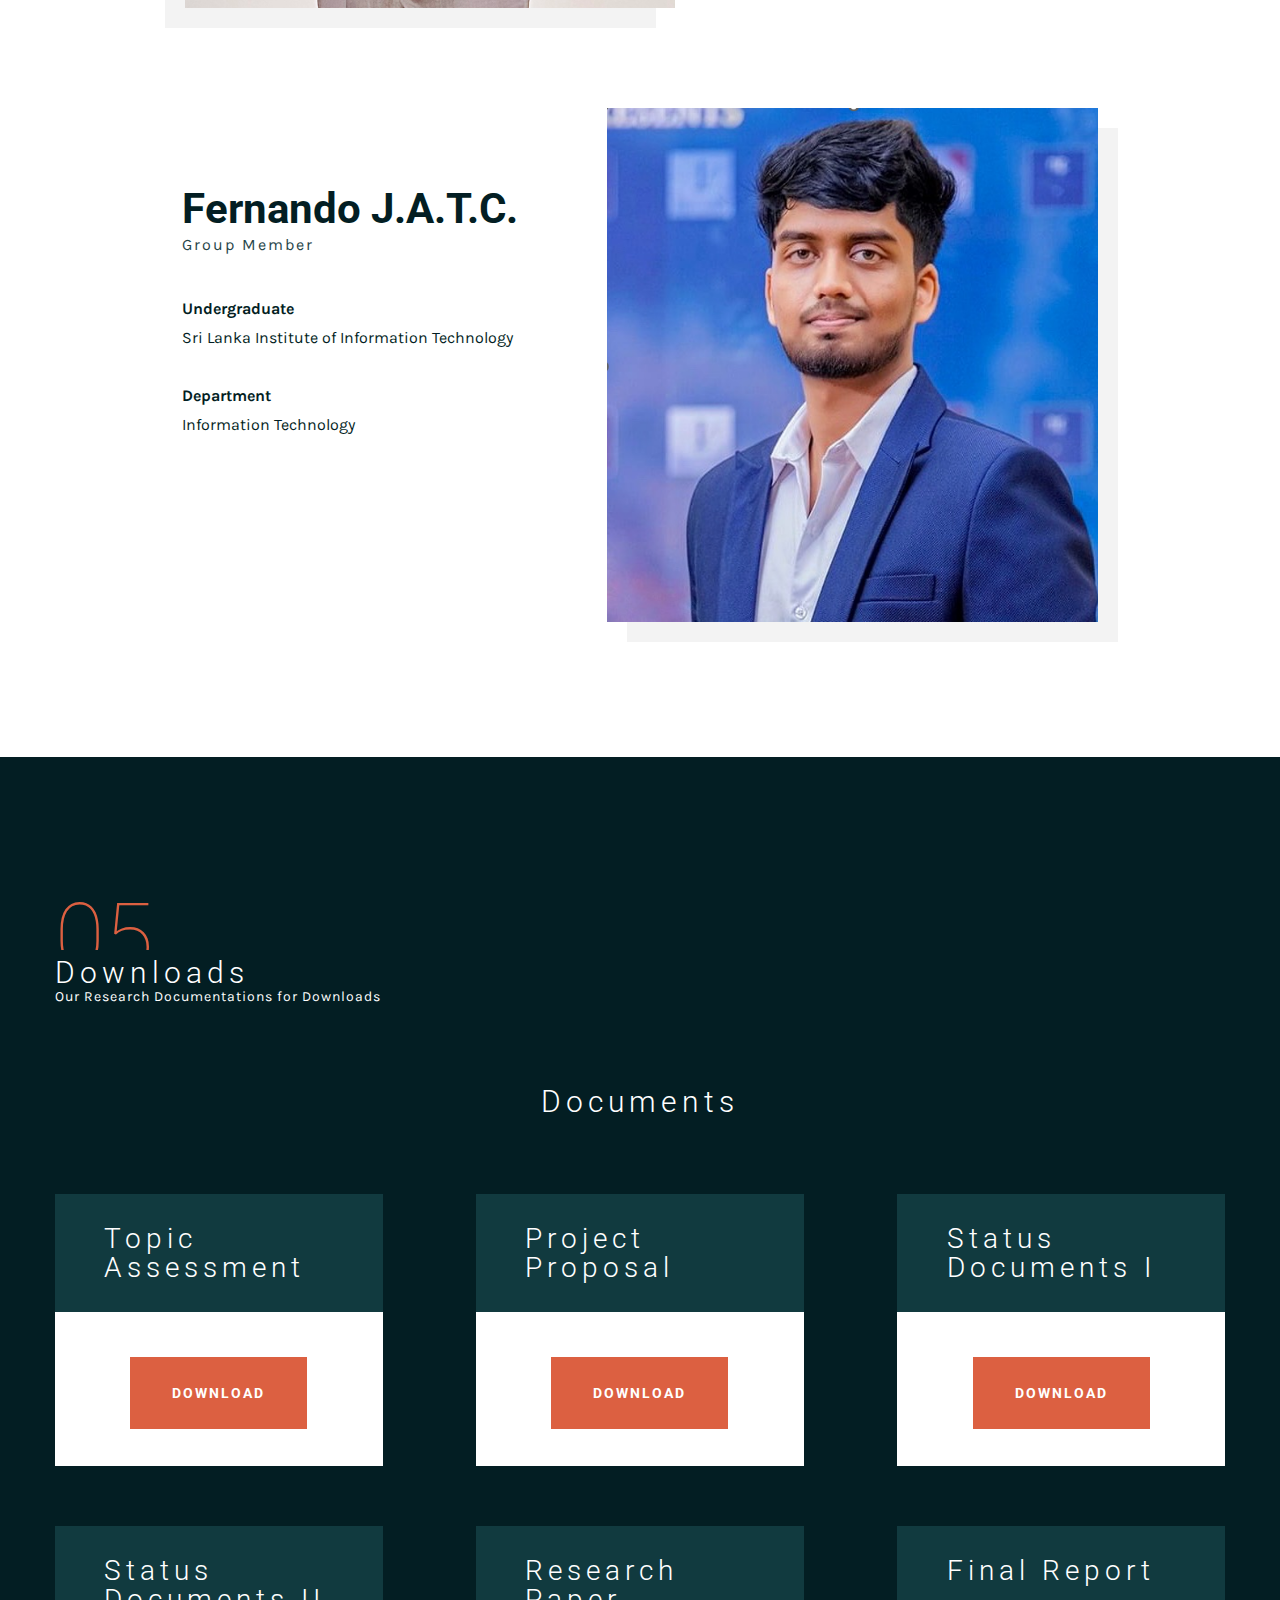
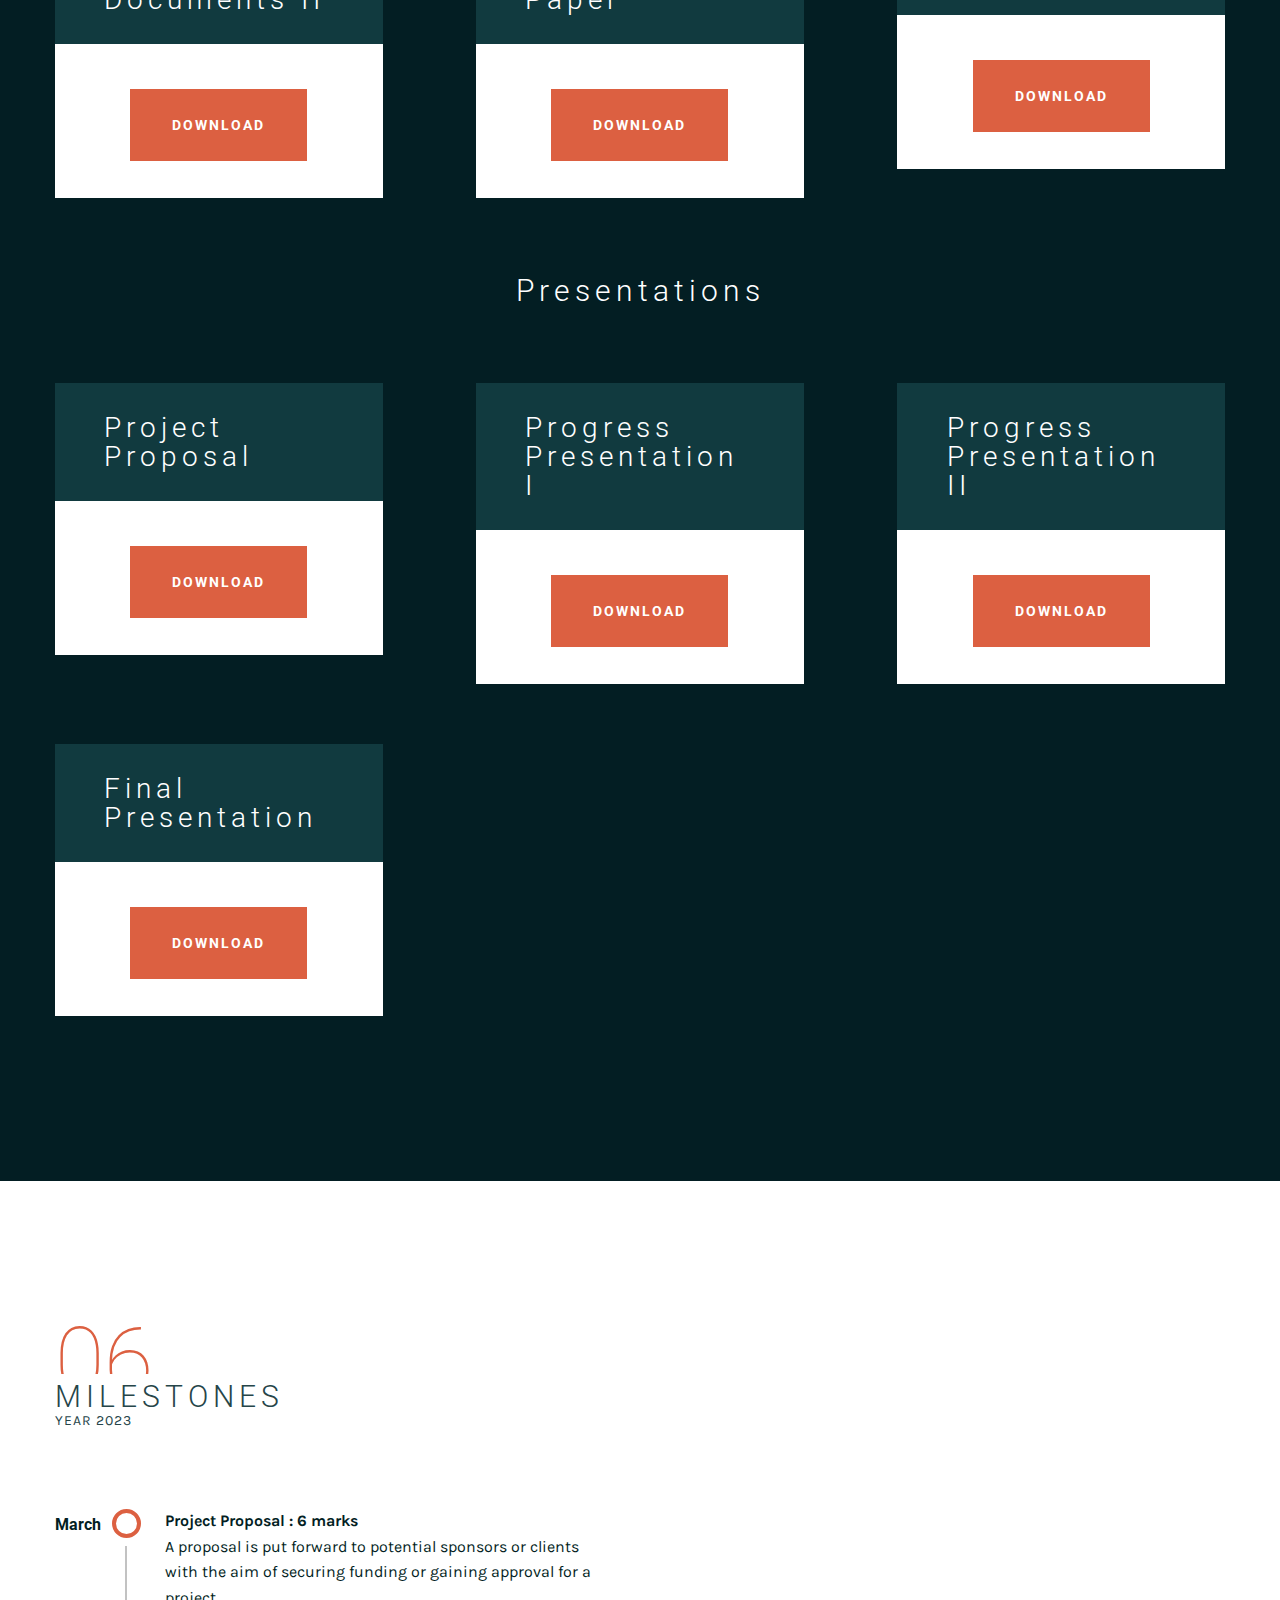
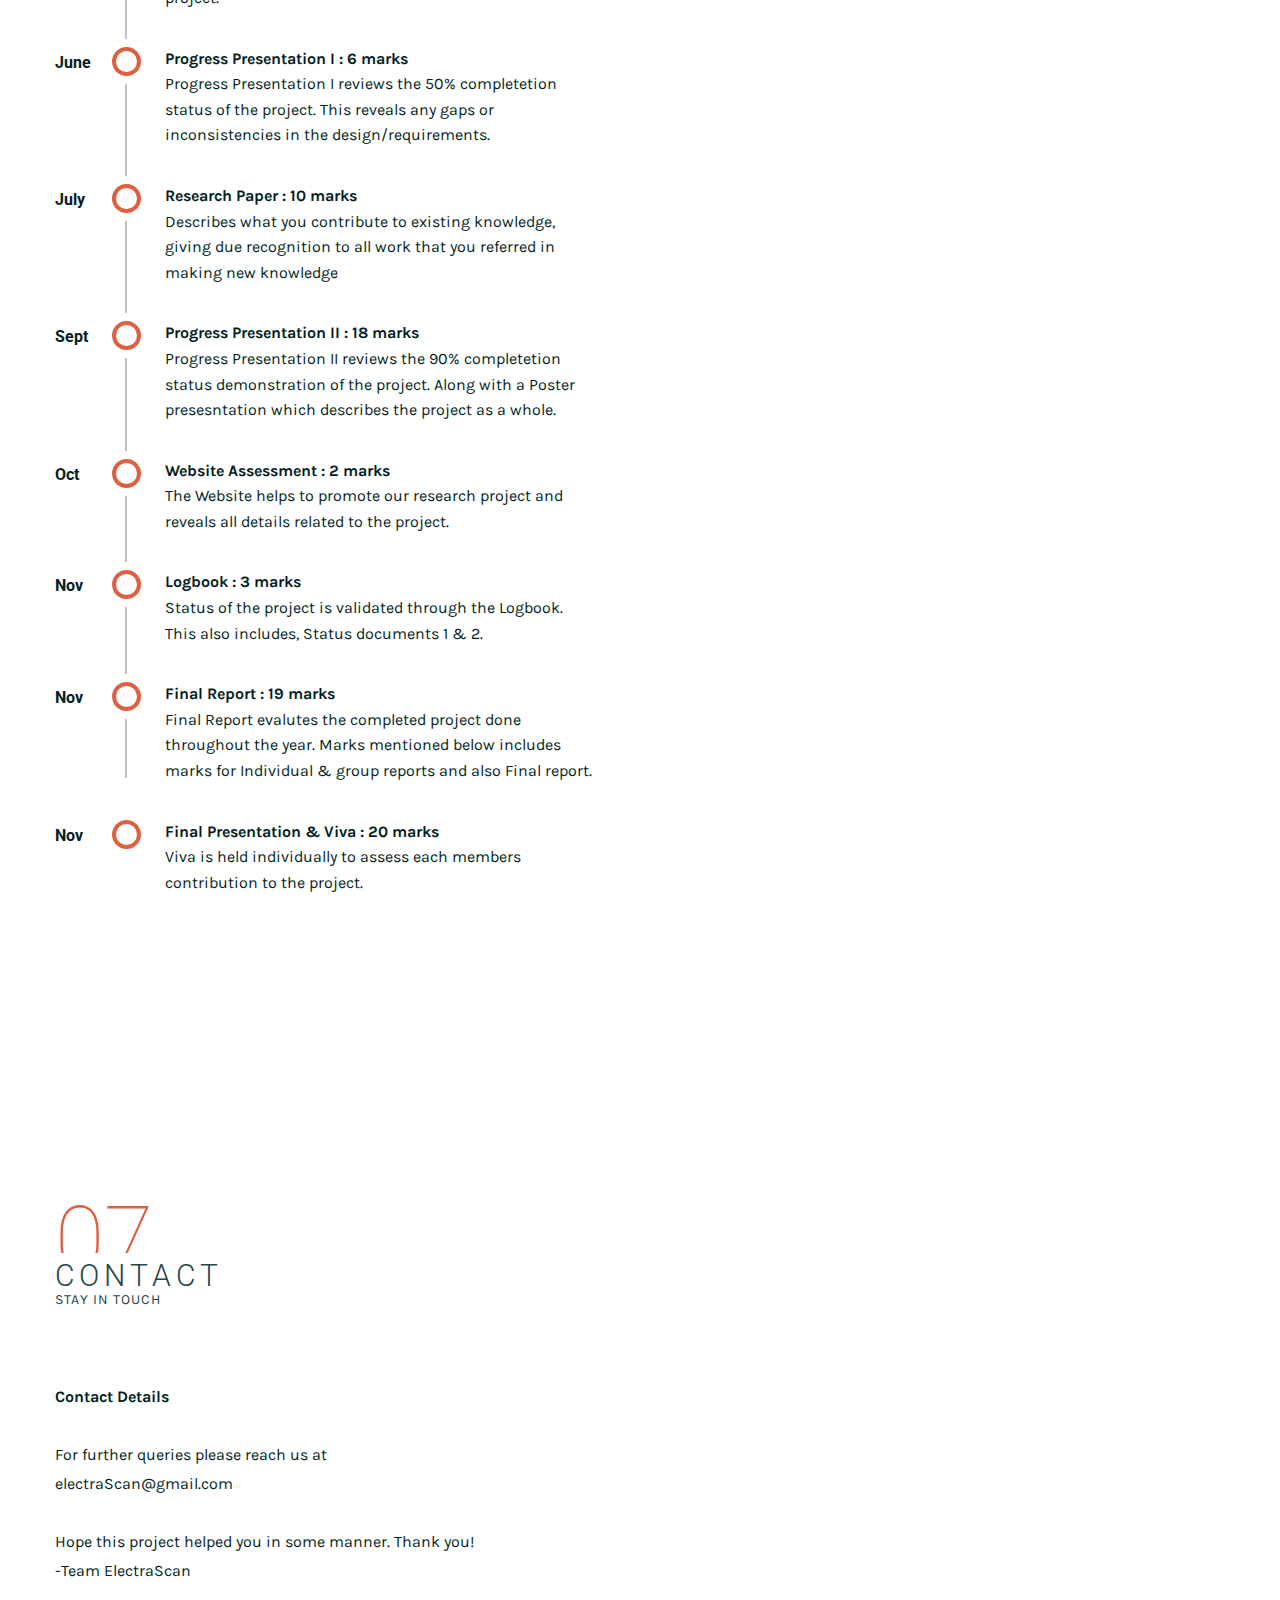
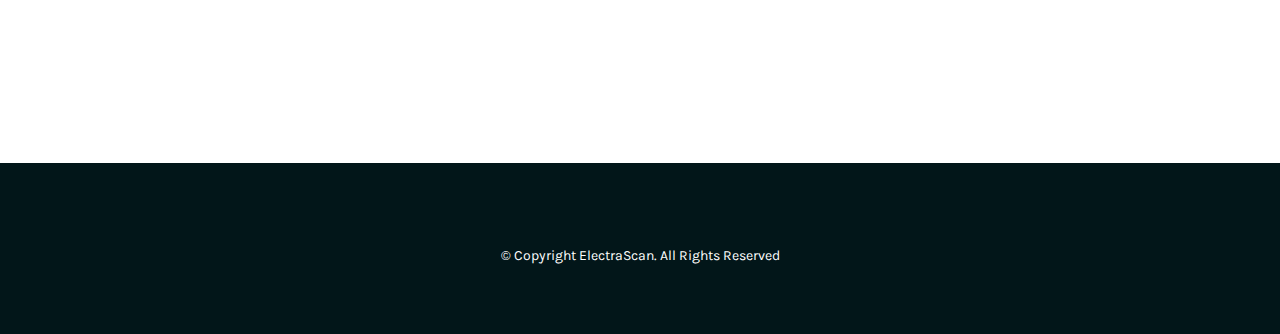
==== commit 0c535a1b: "changes" ====
--- a/index.html
+++ b/index.html
@@ -327,7 +327,7 @@
                             <div class="member member-left">
                                 <div class="member-wrapper">
                                     <div class="member-image-holder">
-                                        <img src="images/Hansaka.JPG" alt="" />
+                                        <img src="images/Hansaka.png" alt="" />
                                     </div>
                                     <div class="member-info">
                                         <div class="member-name">
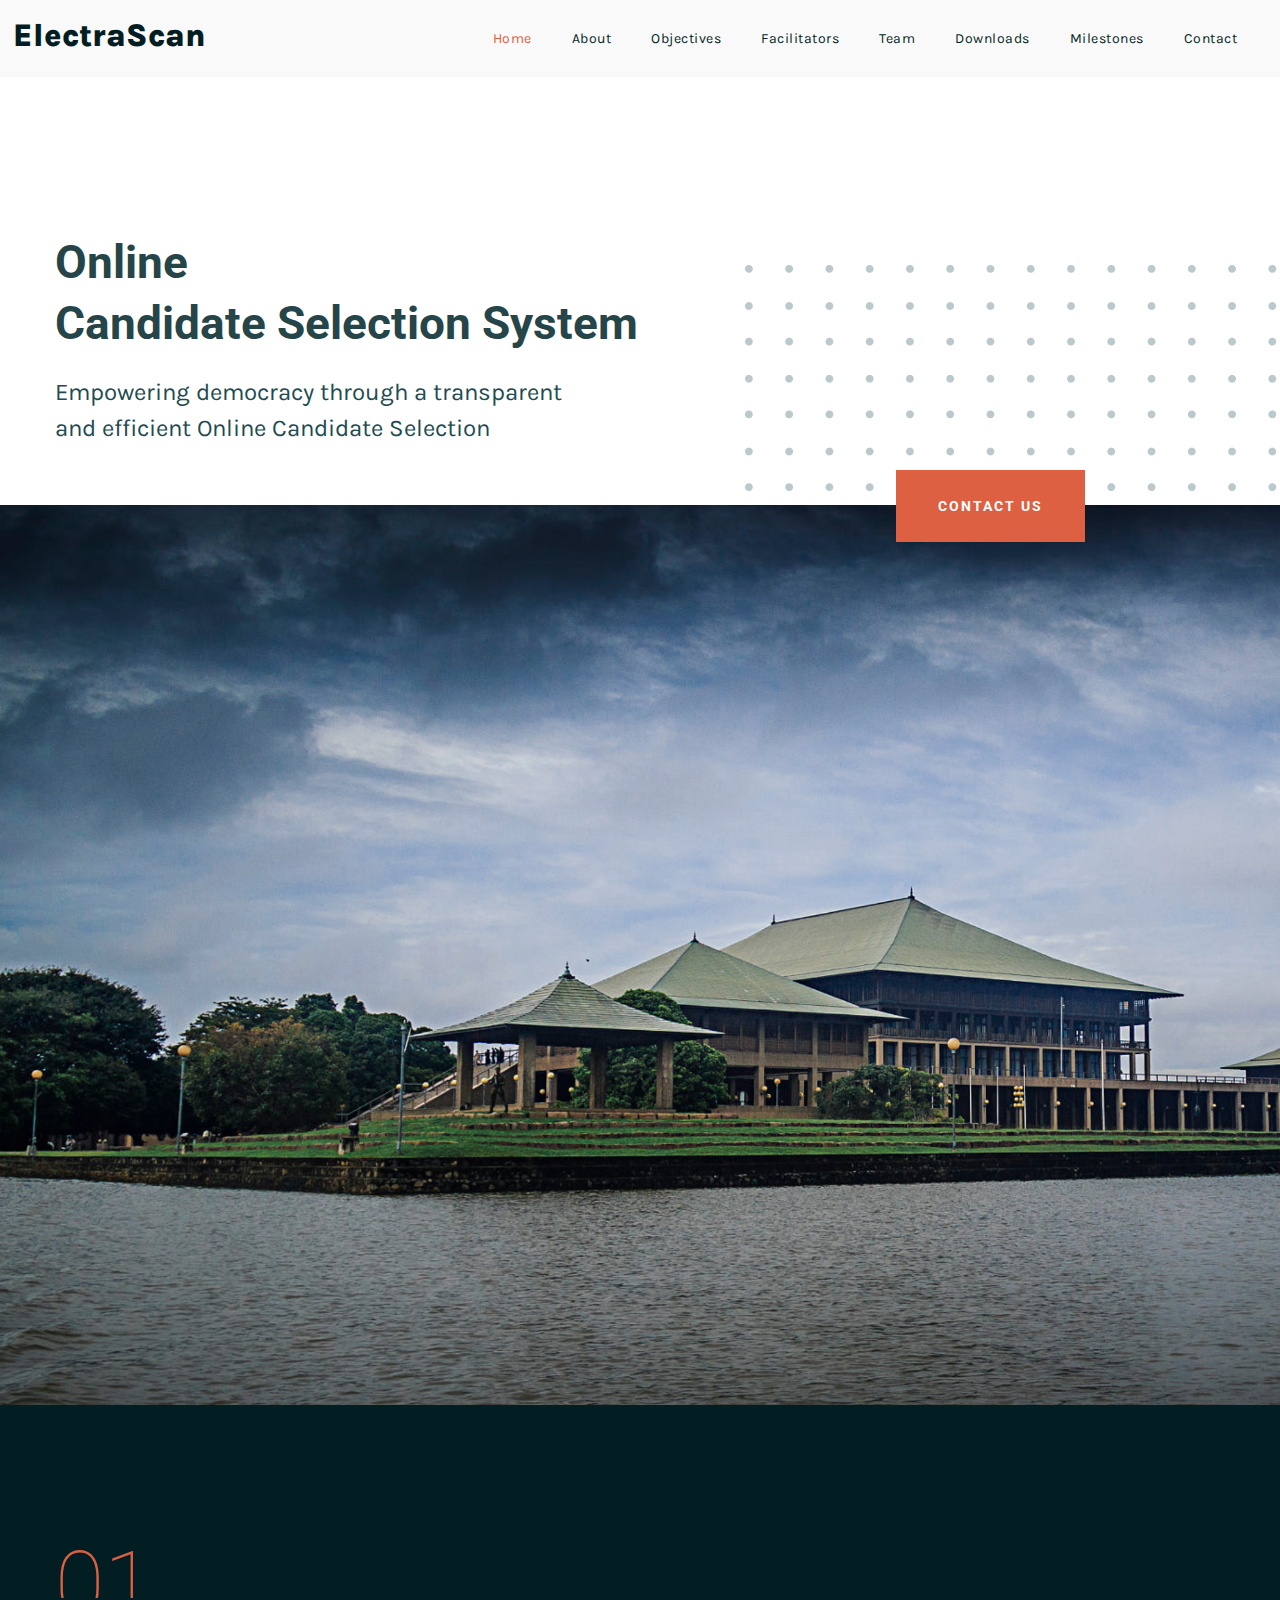
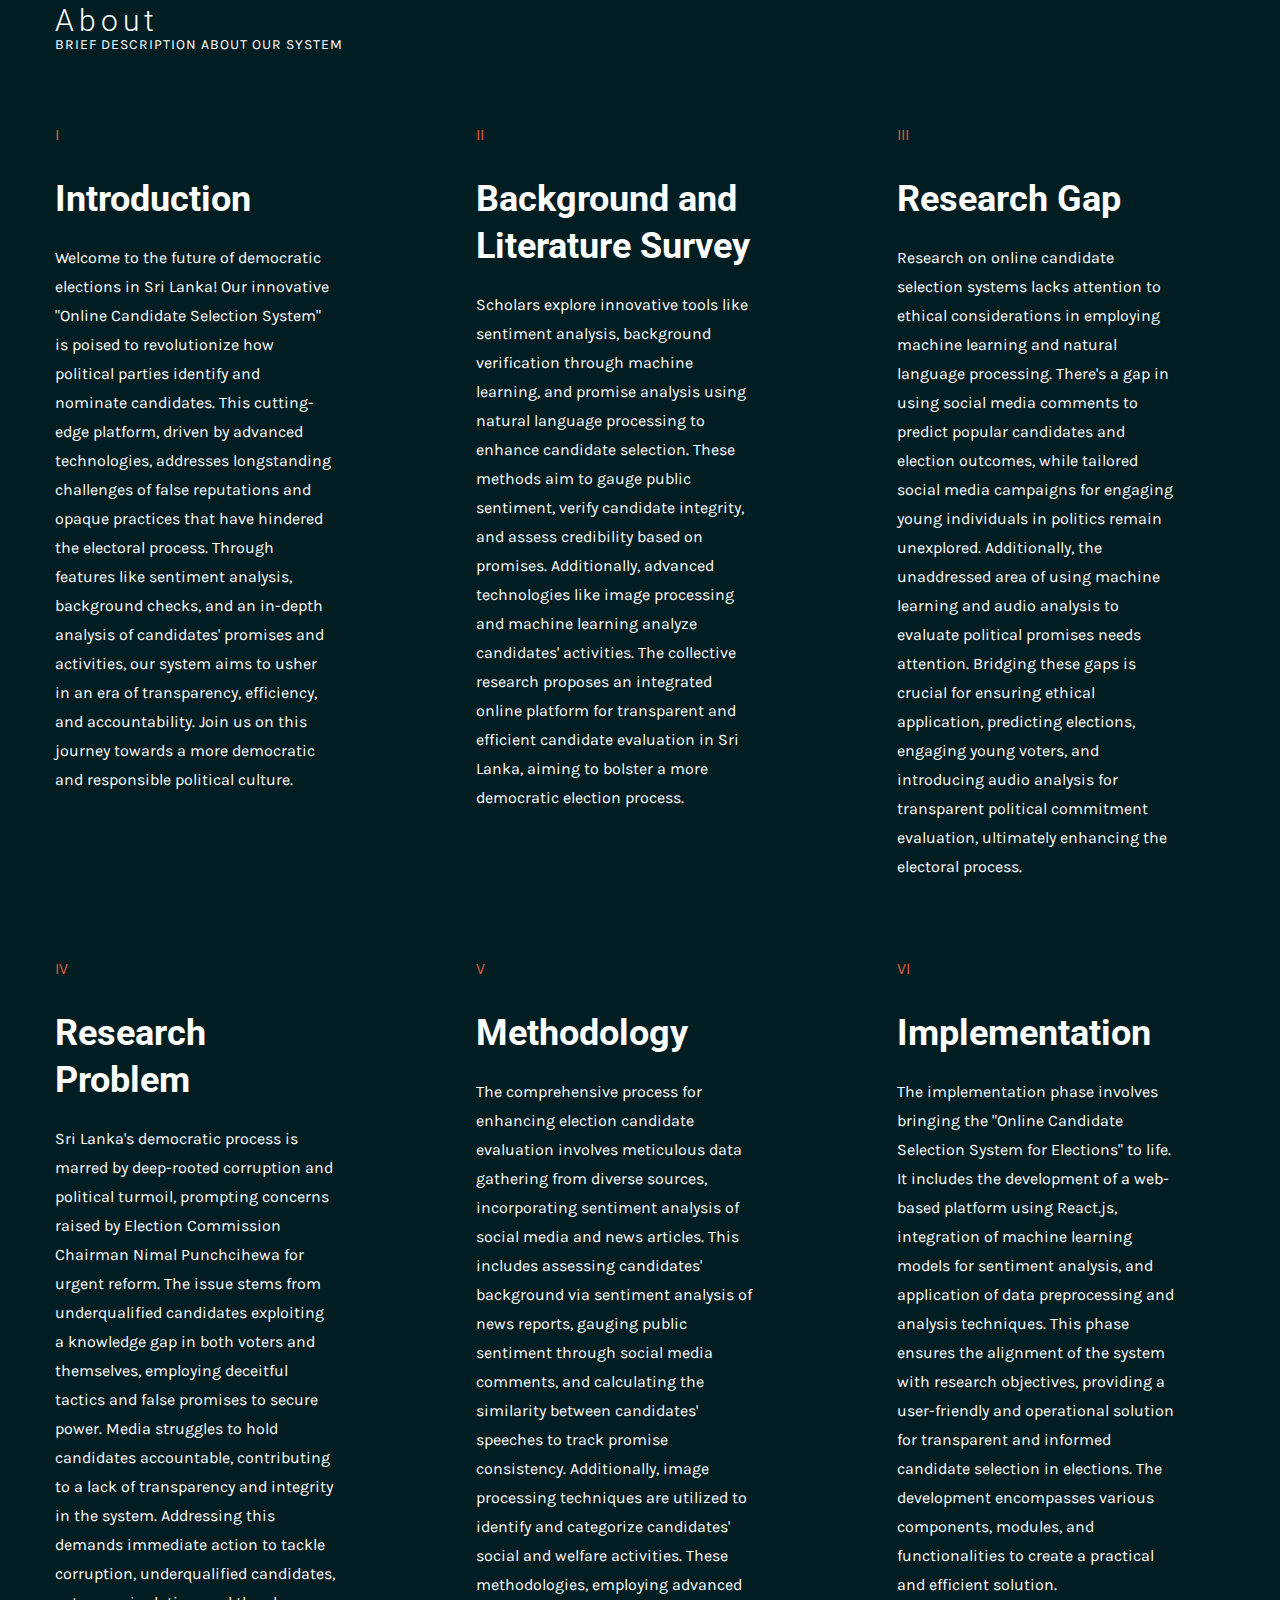
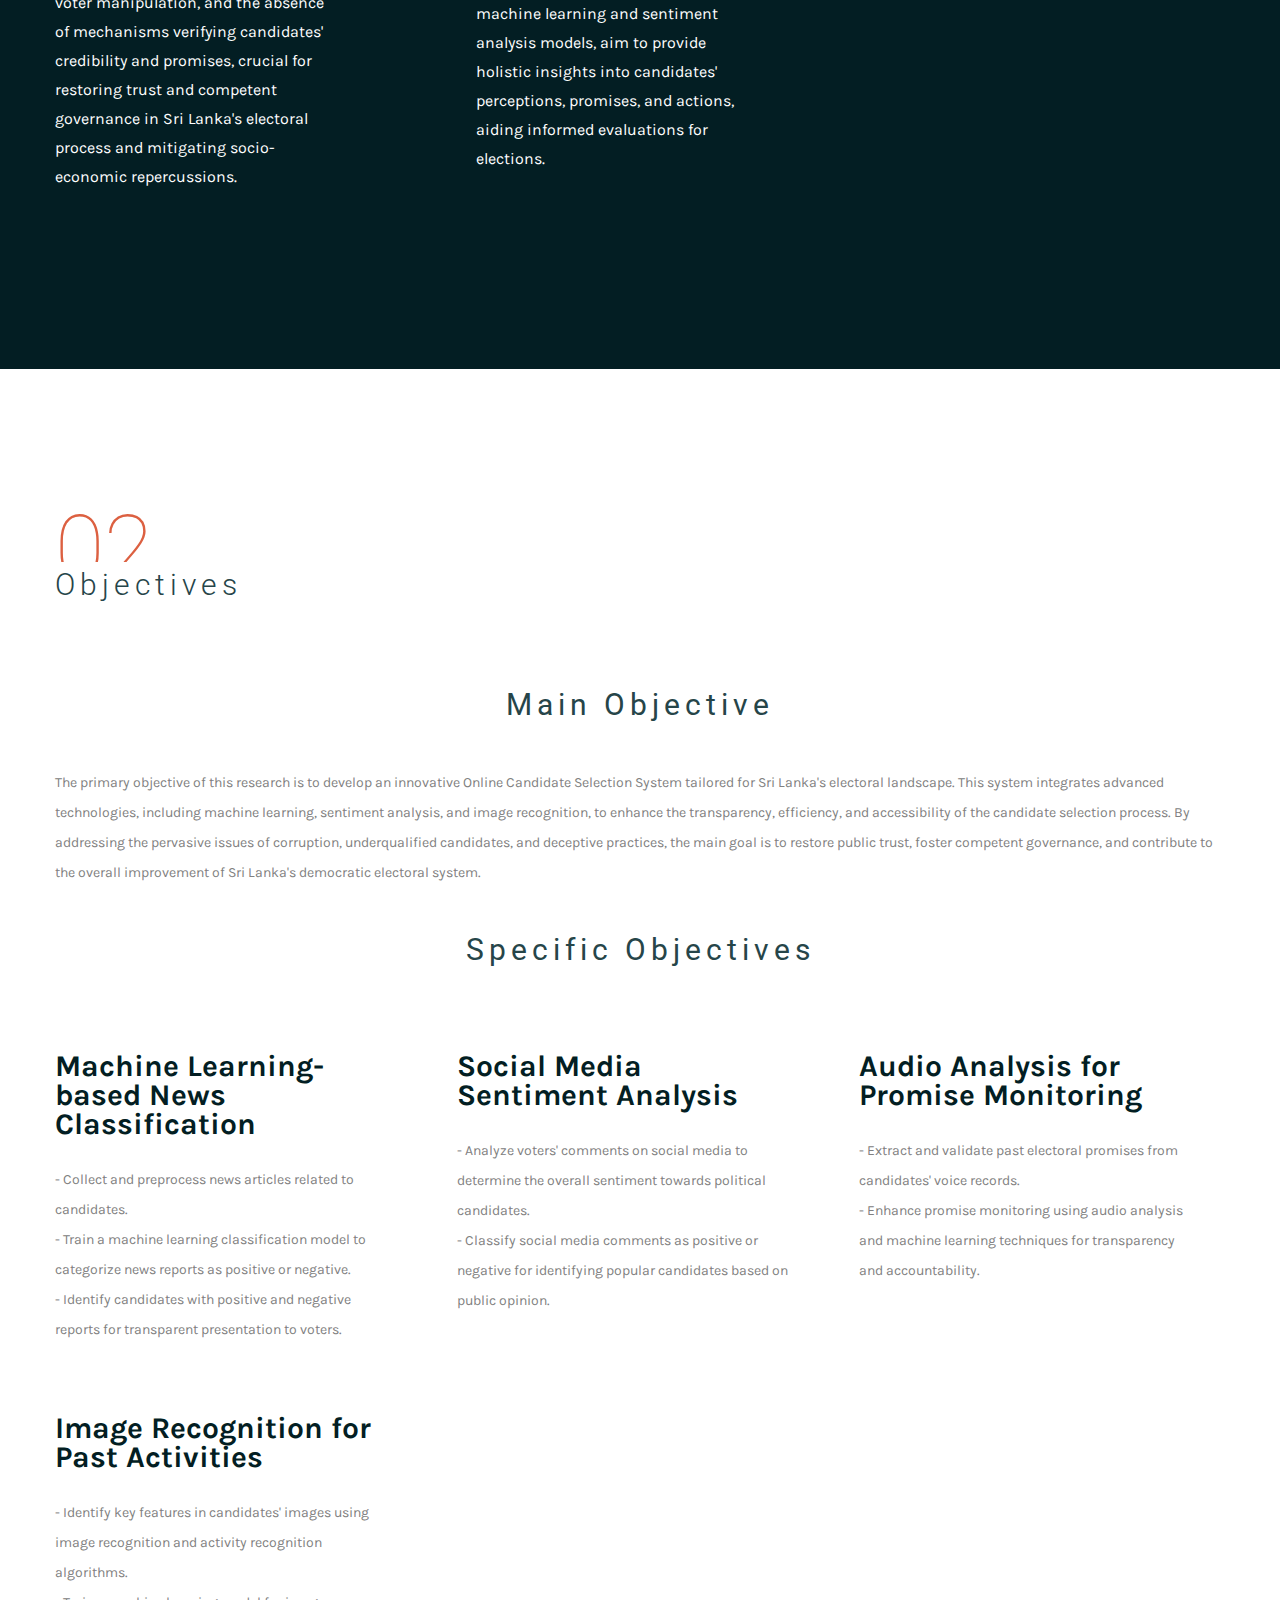
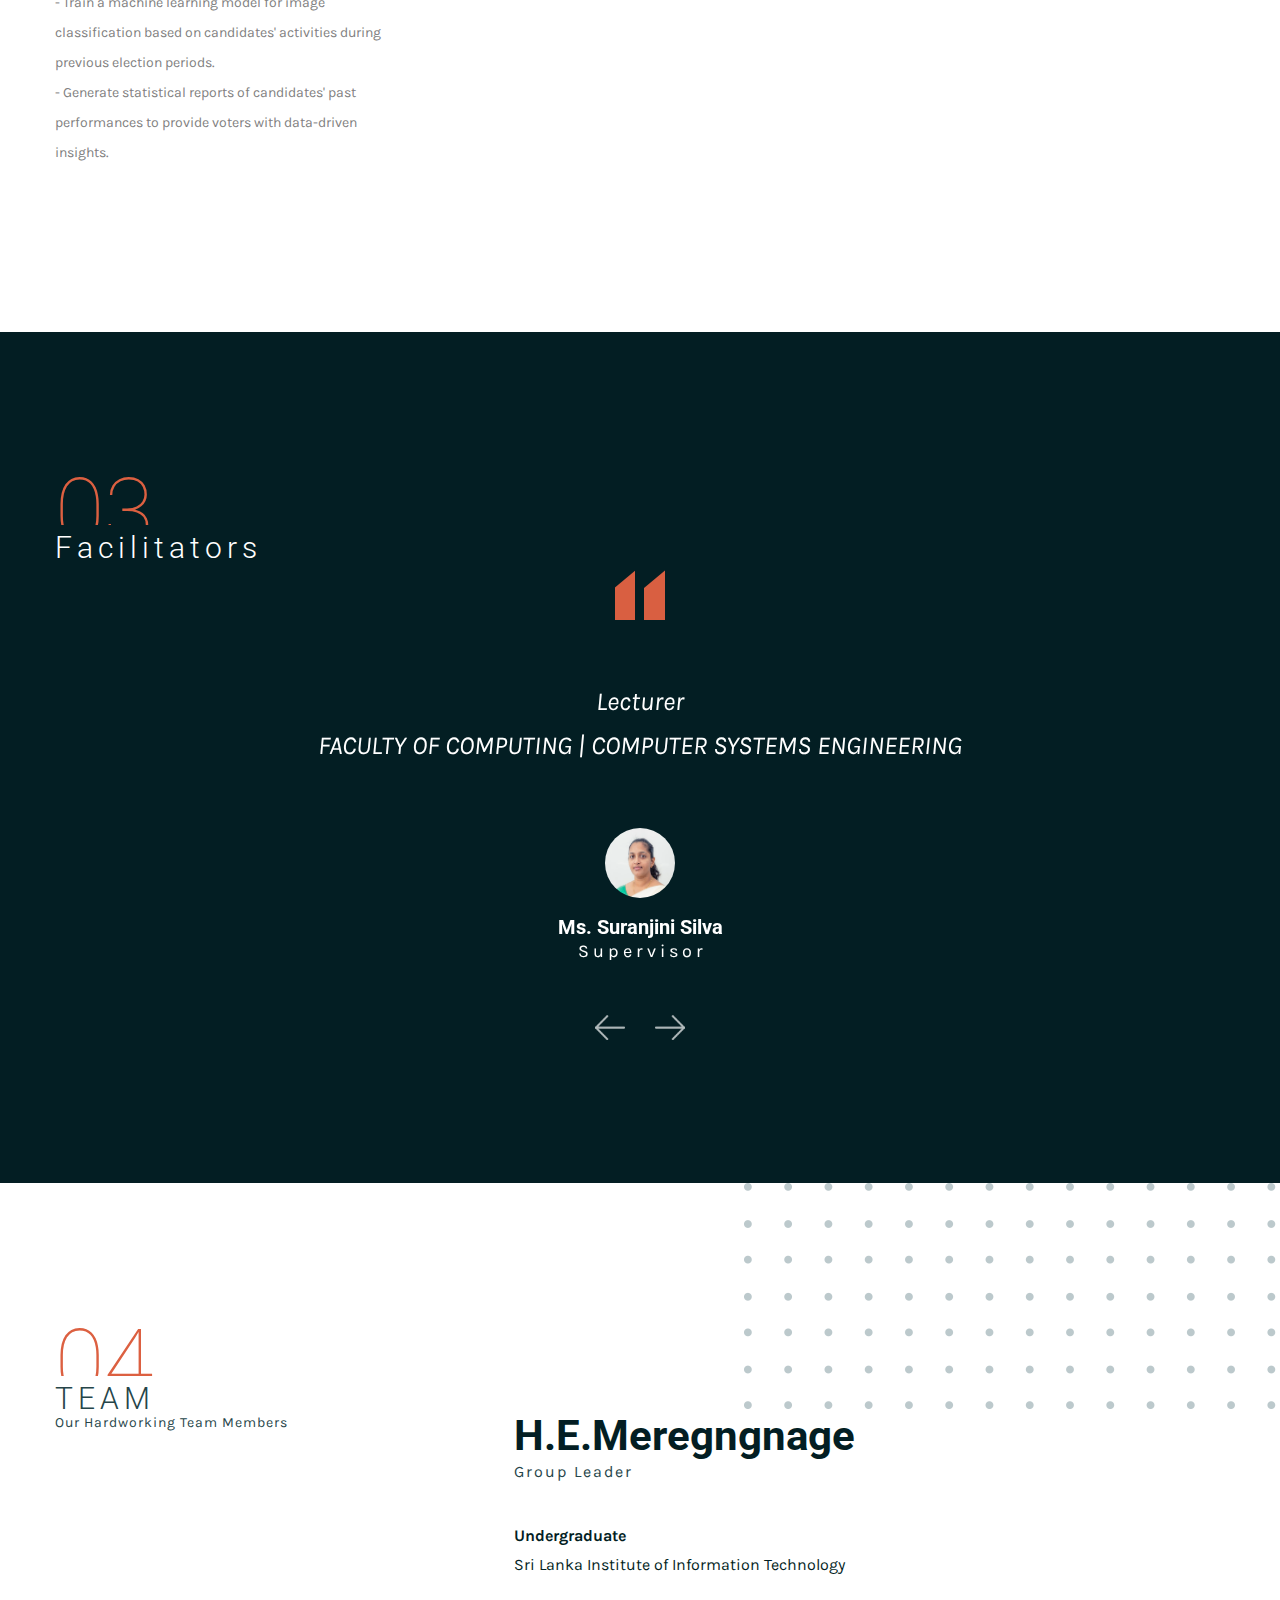
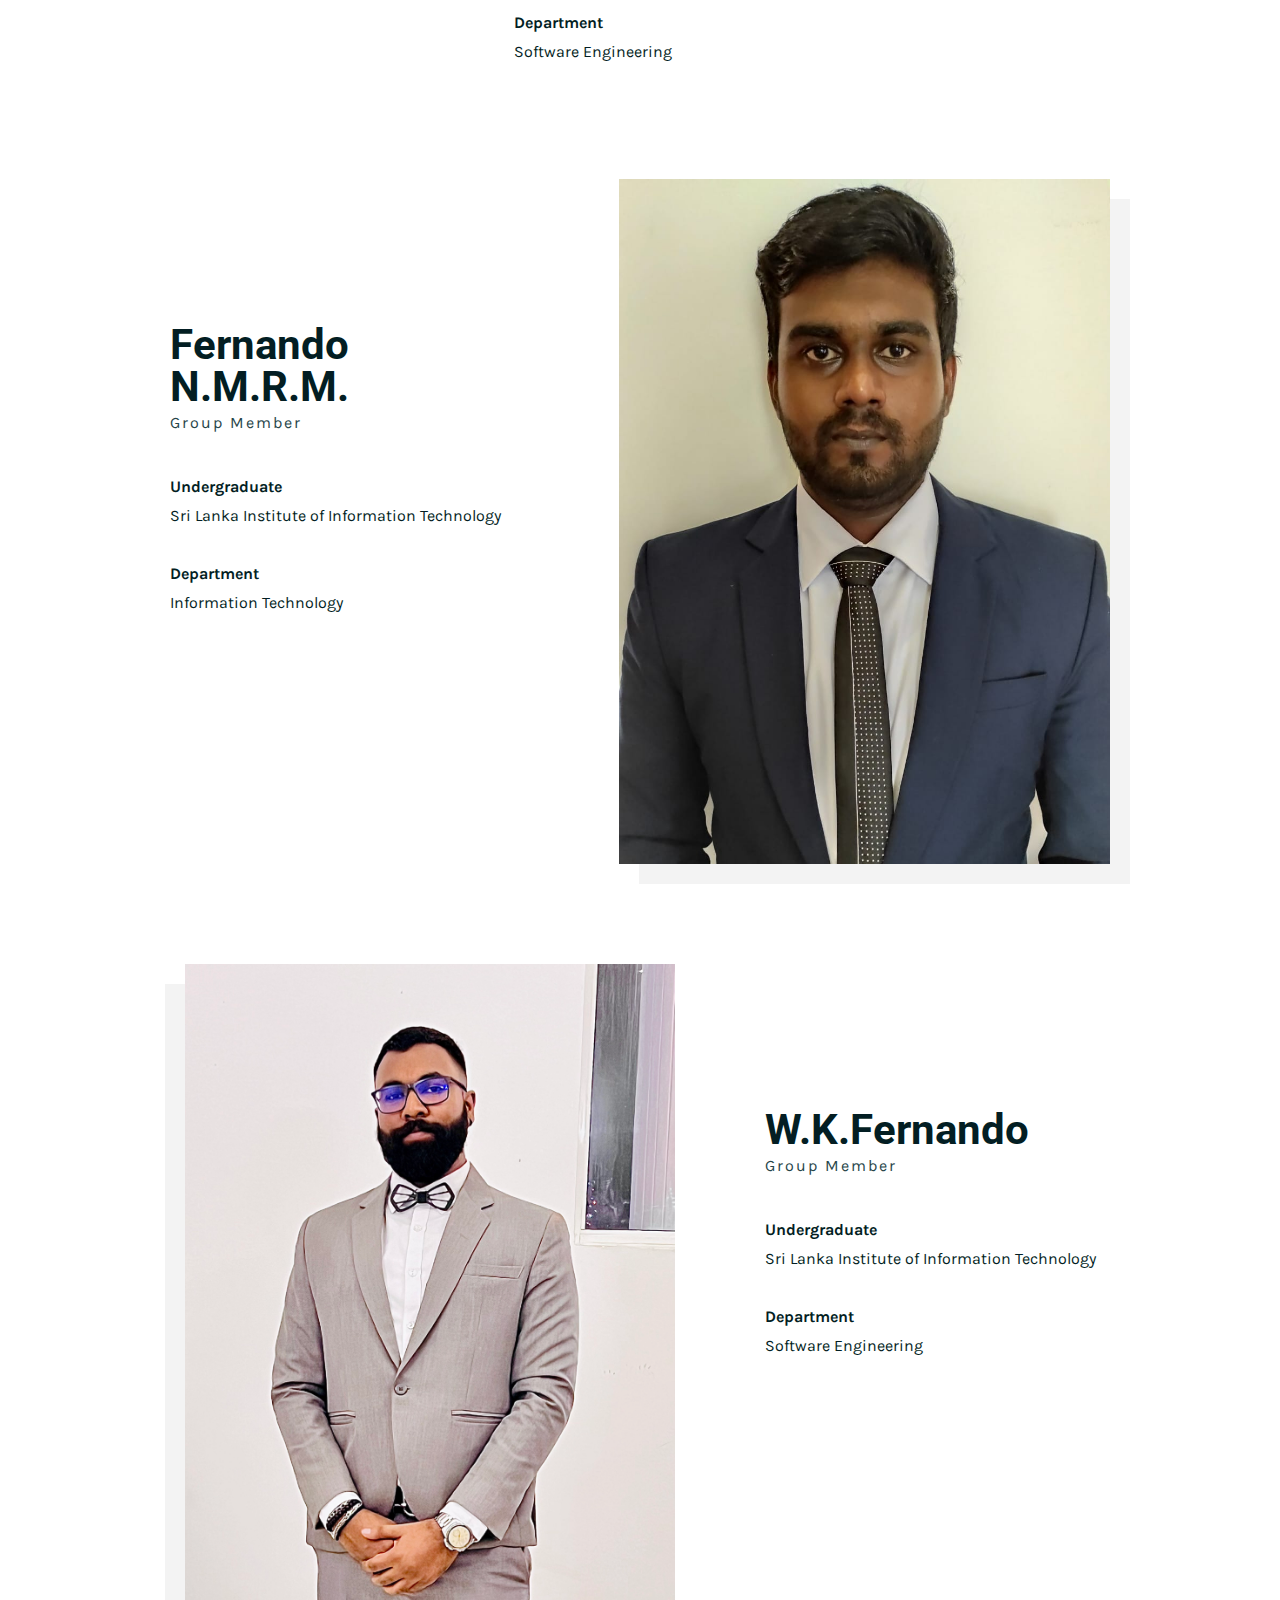
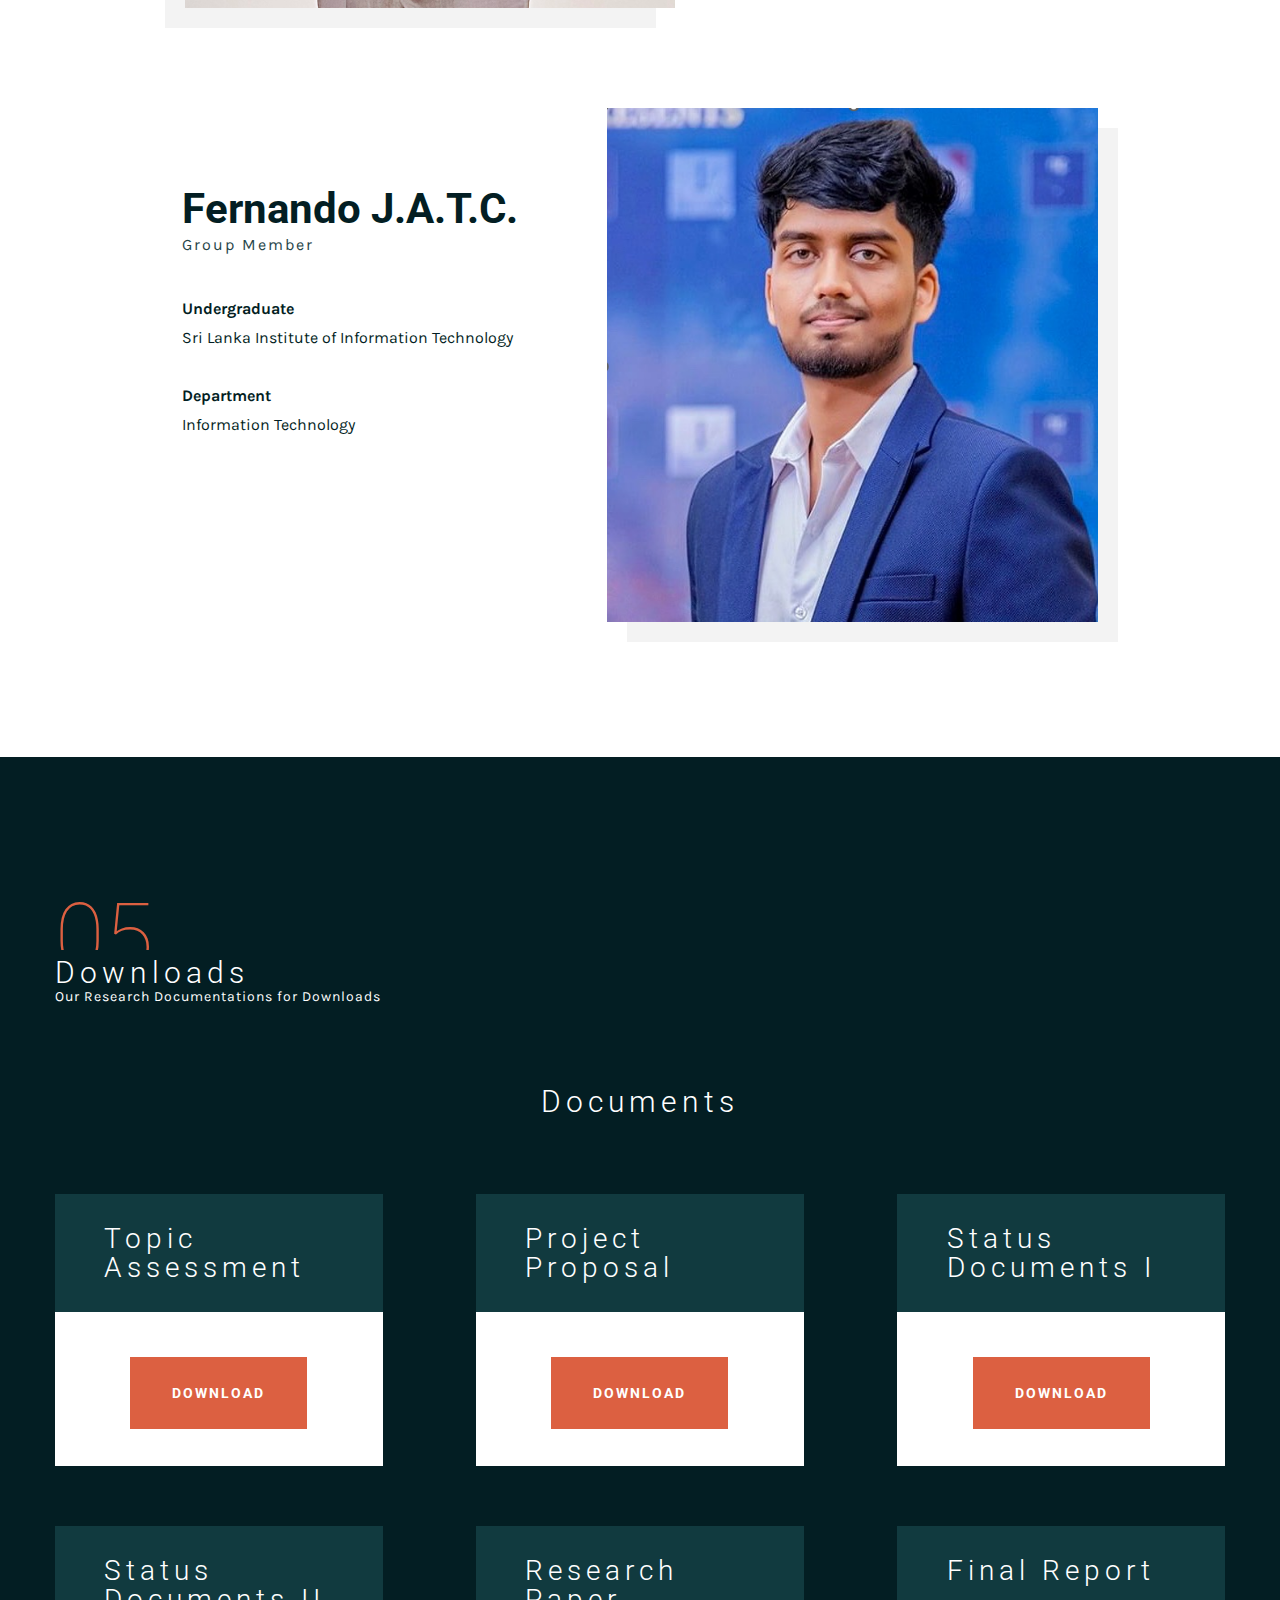
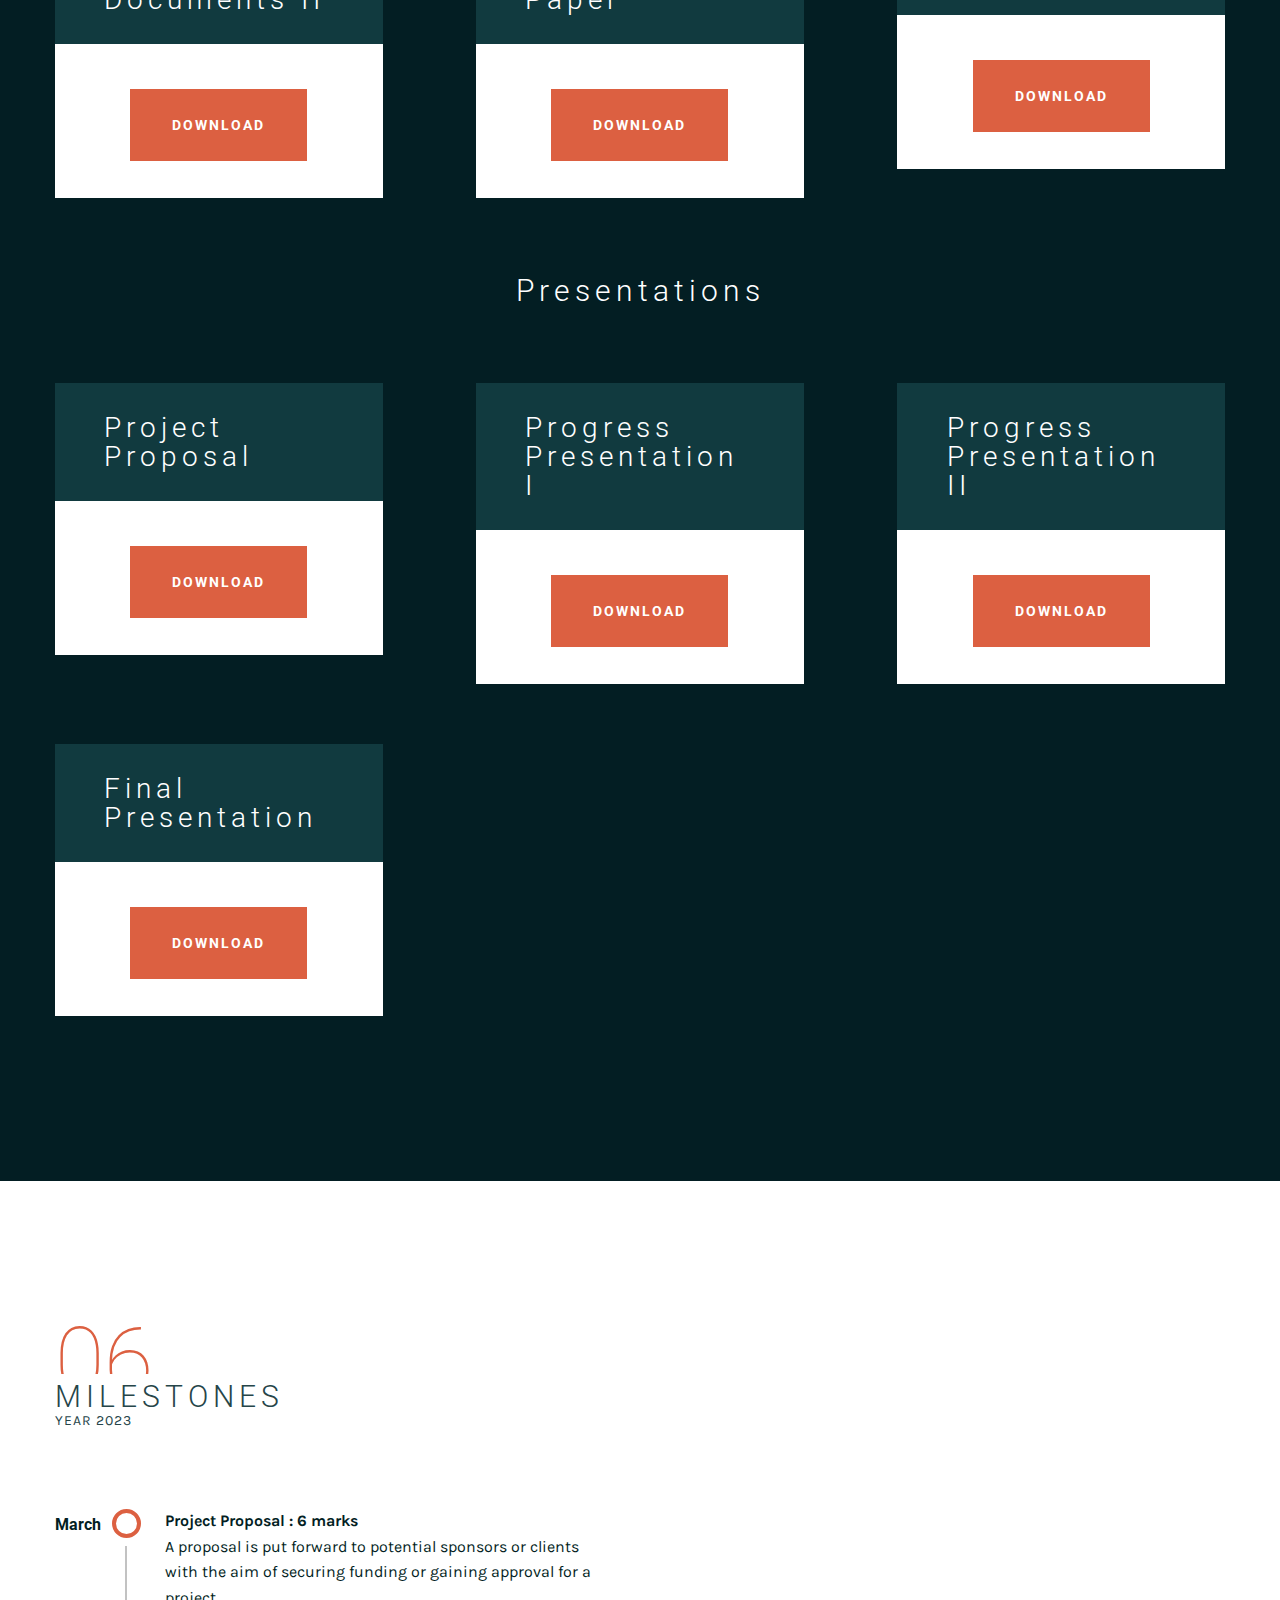
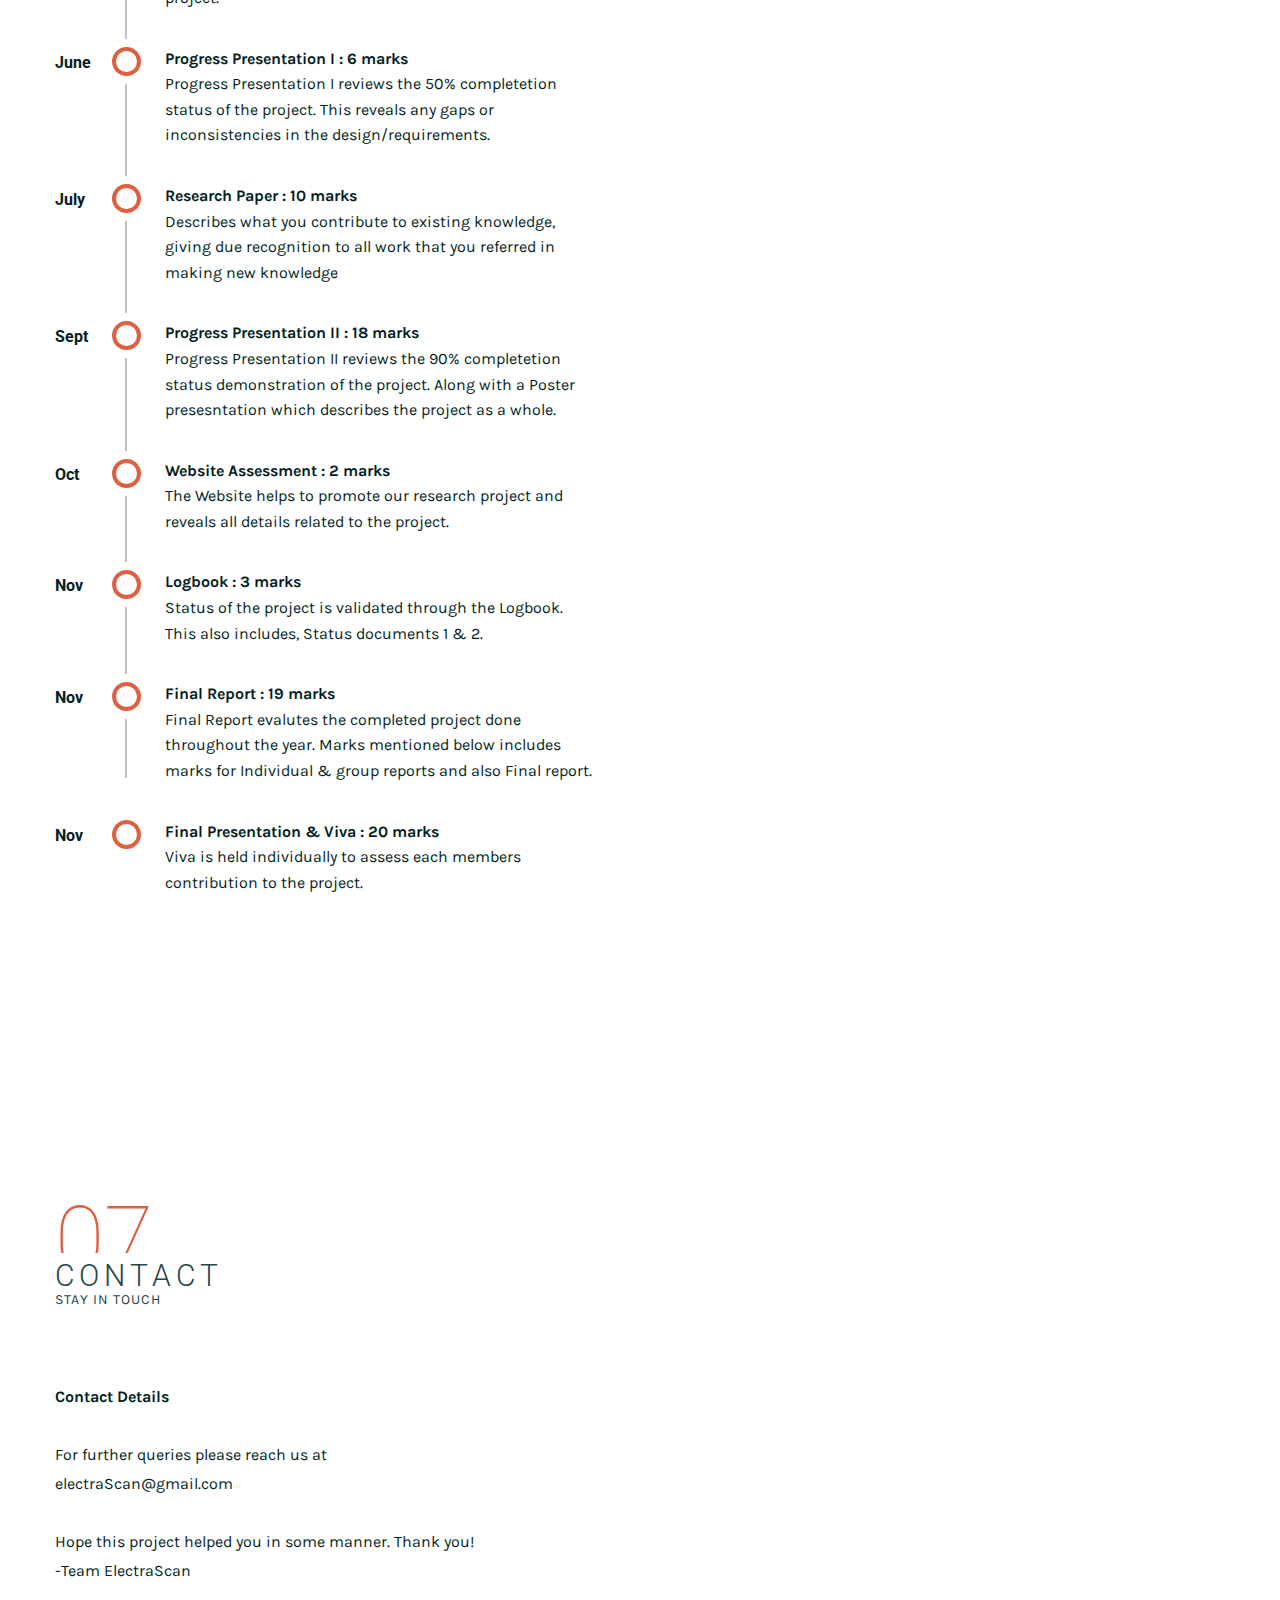
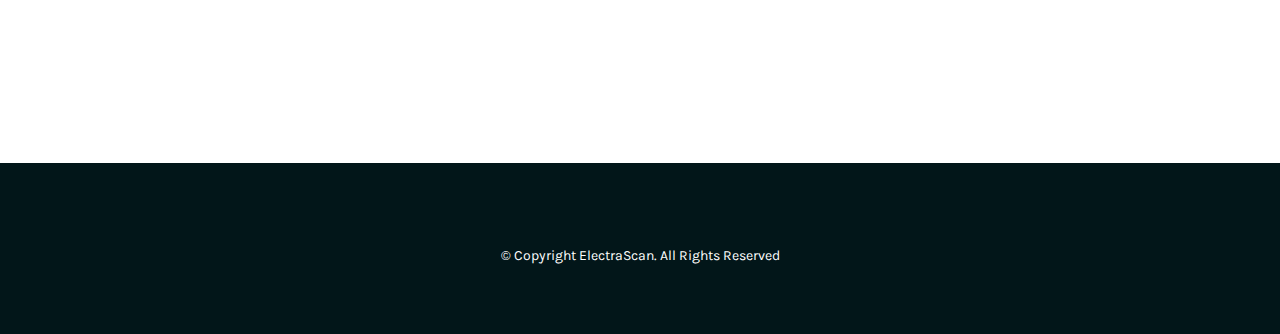
==== commit 263bb580: "changes" ====
--- a/index.html
+++ b/index.html
@@ -68,7 +68,7 @@
                                     <a href="#skills">Facilitators</a>
                                 </li>                                
                                 <li>
-                                    <a href="#team">T</a>
+                                    <a href="#team">Team</a>
                                 </li>
                                 <li>
                                     <a href="#milestones">Downloads</a>
